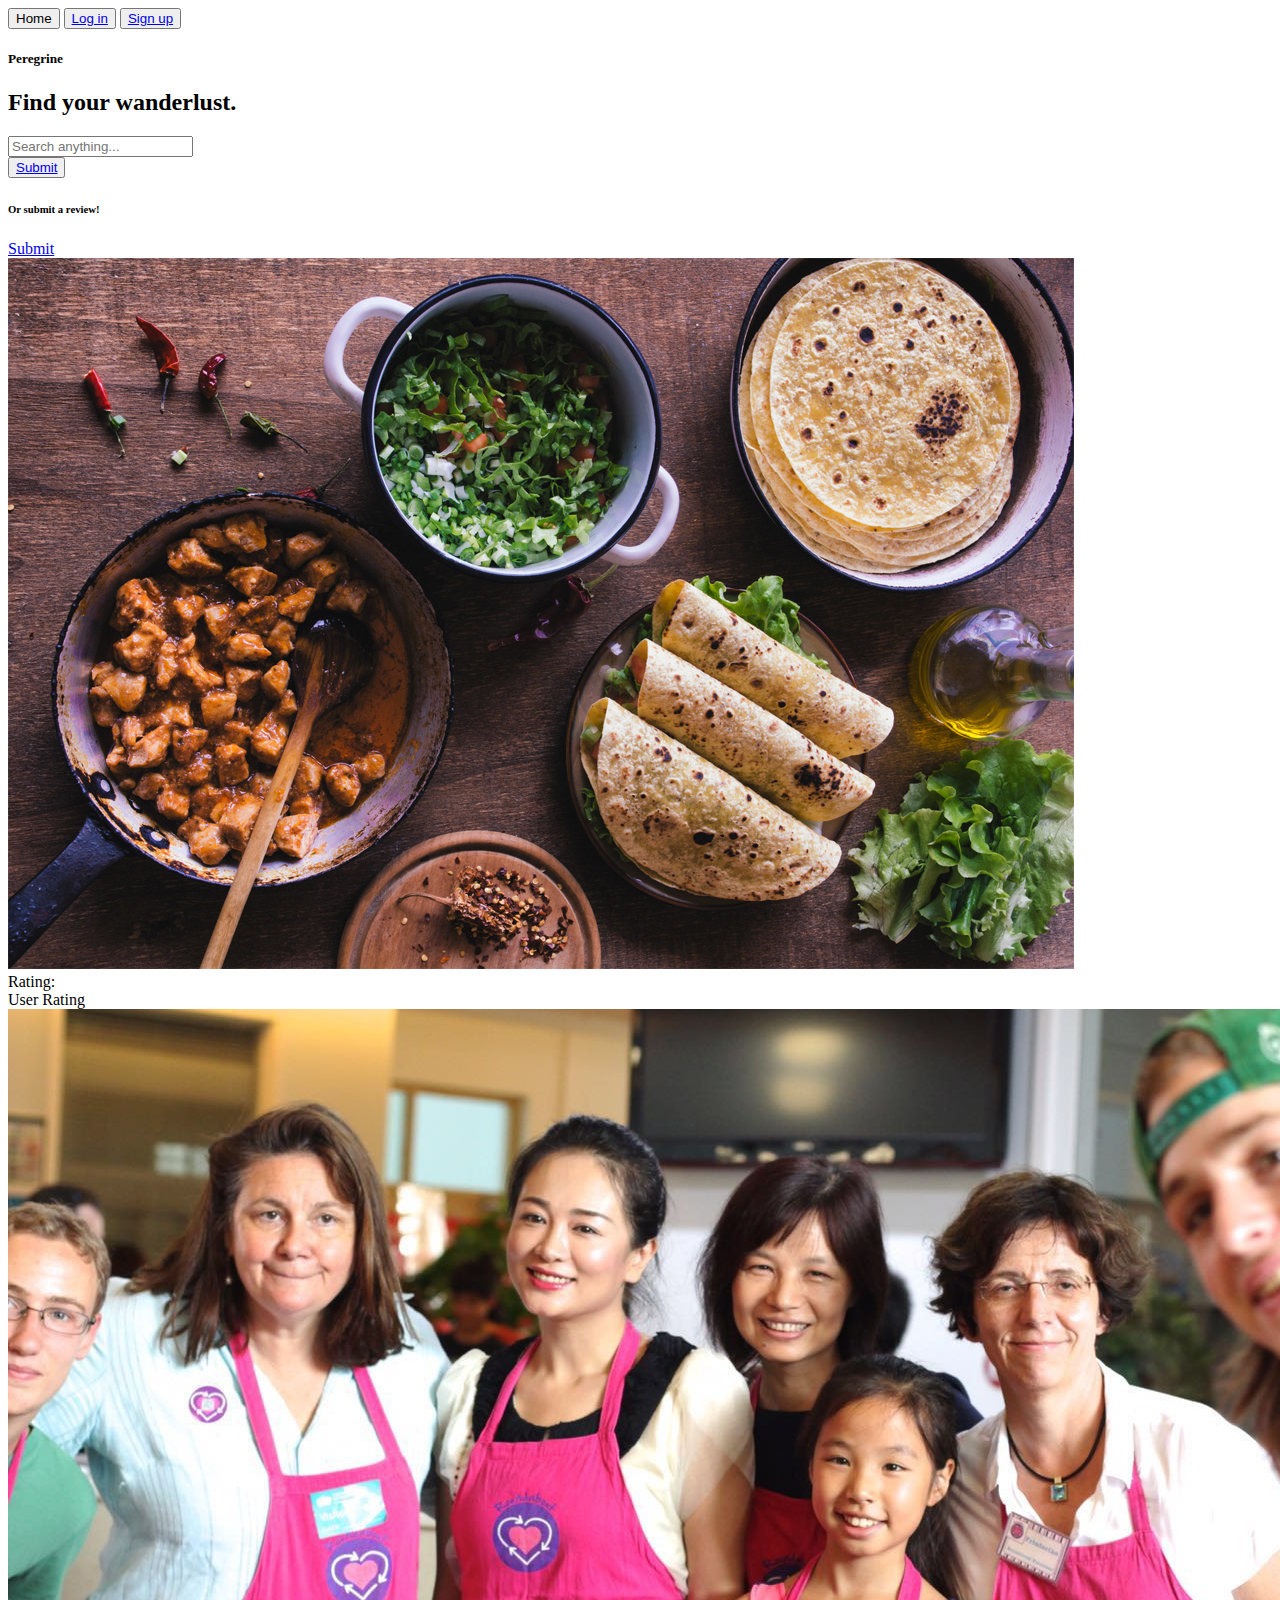
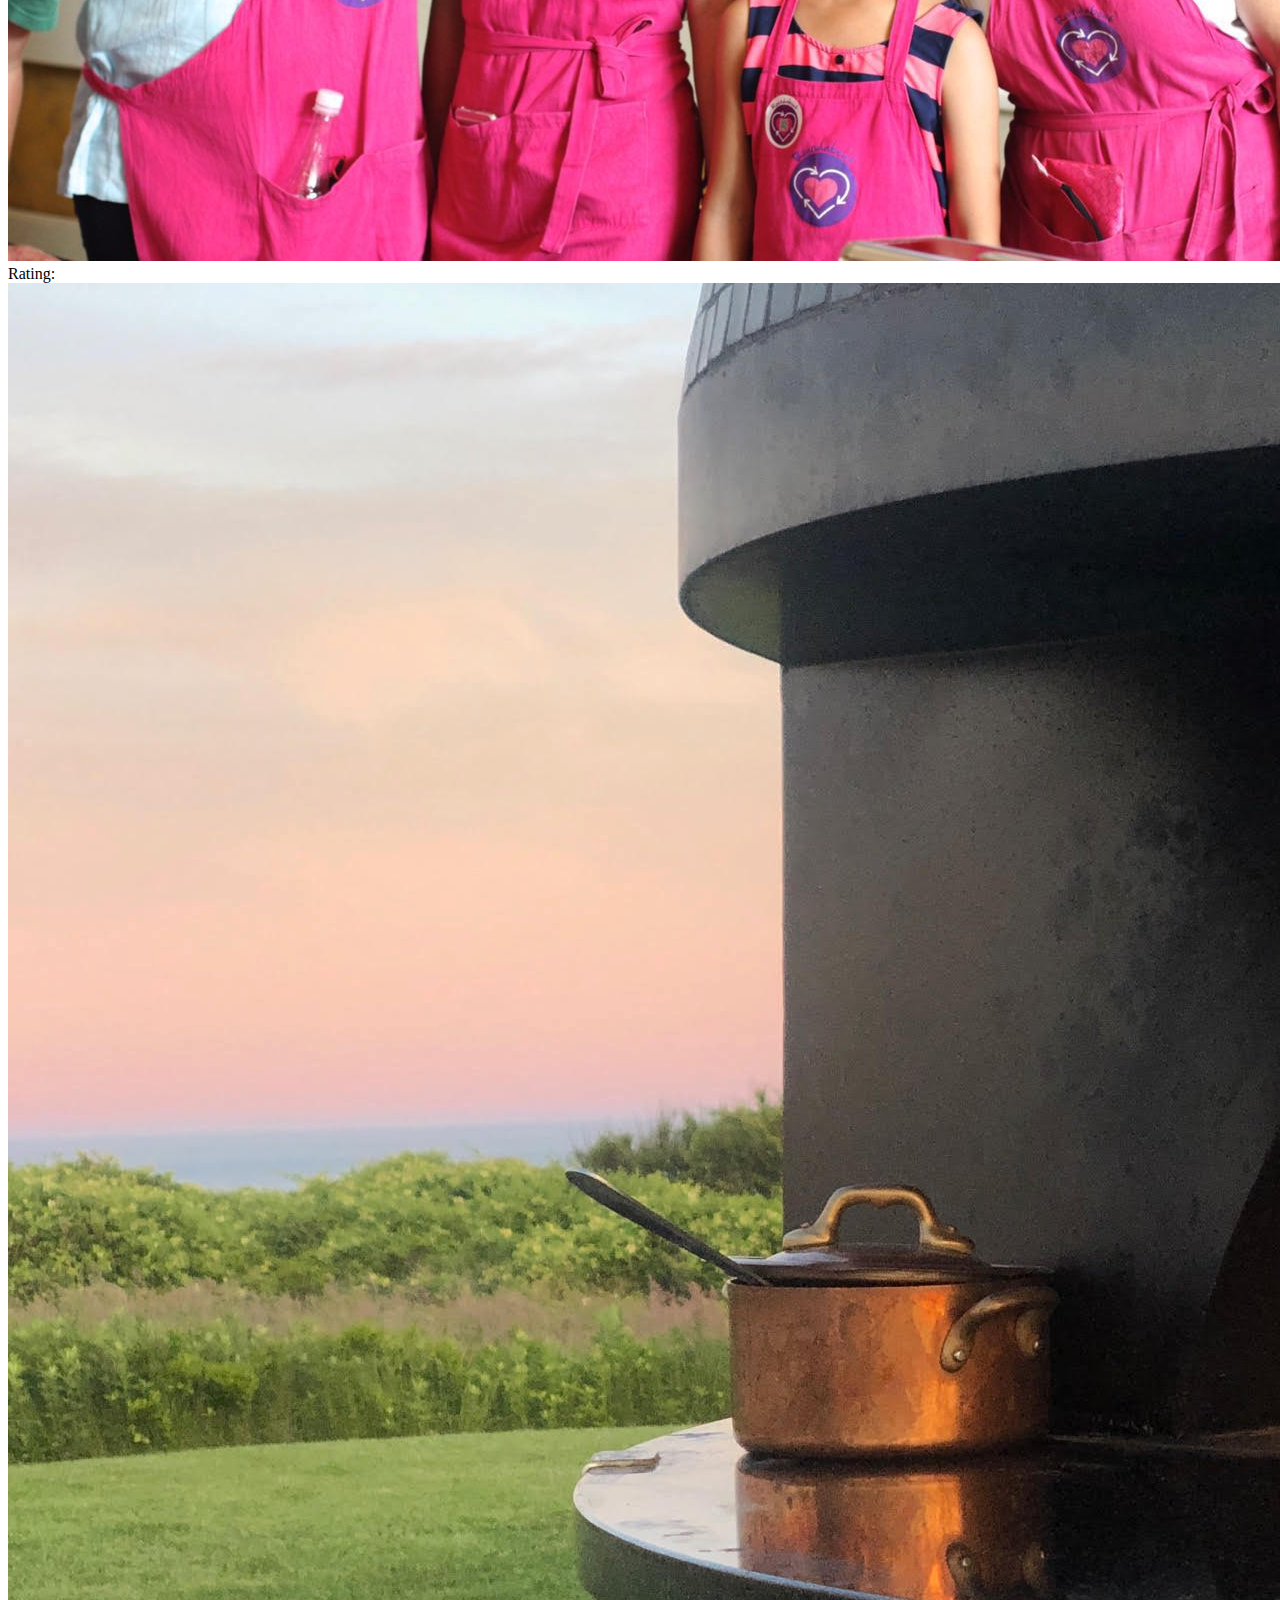
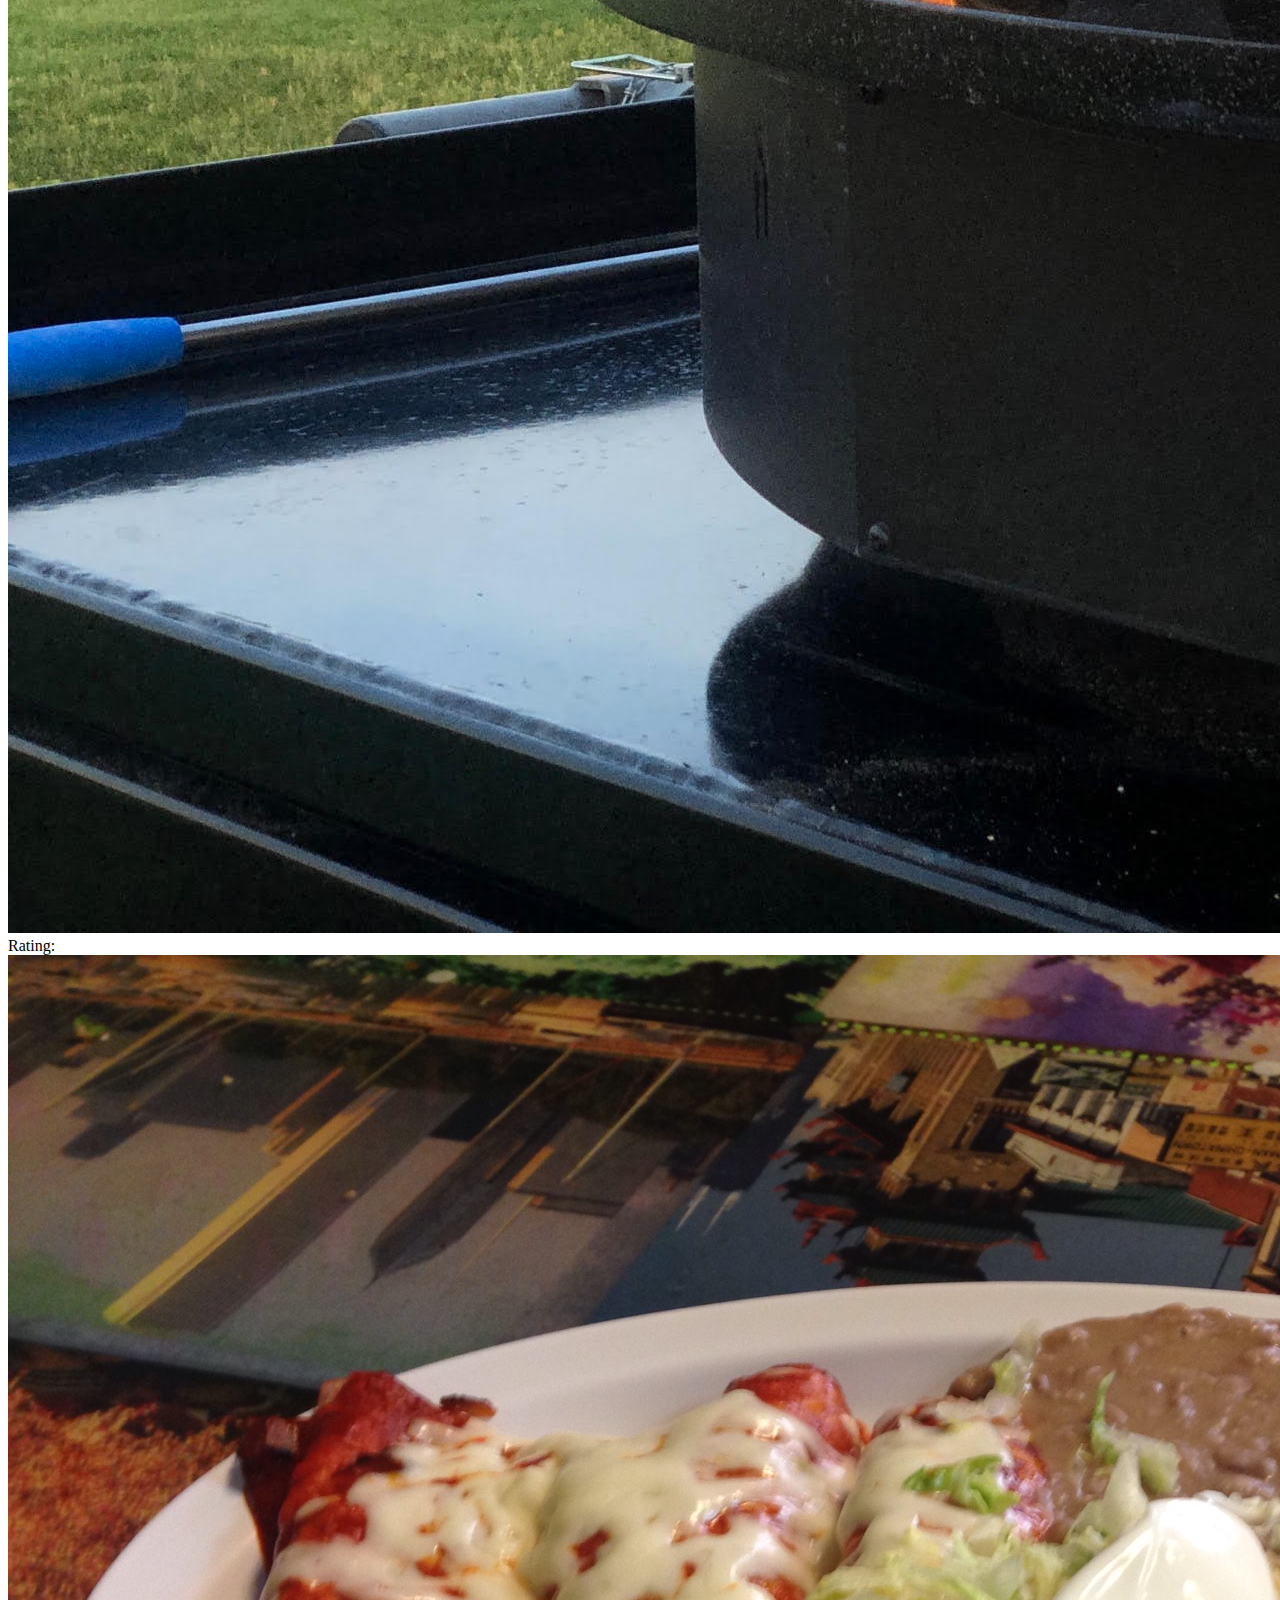
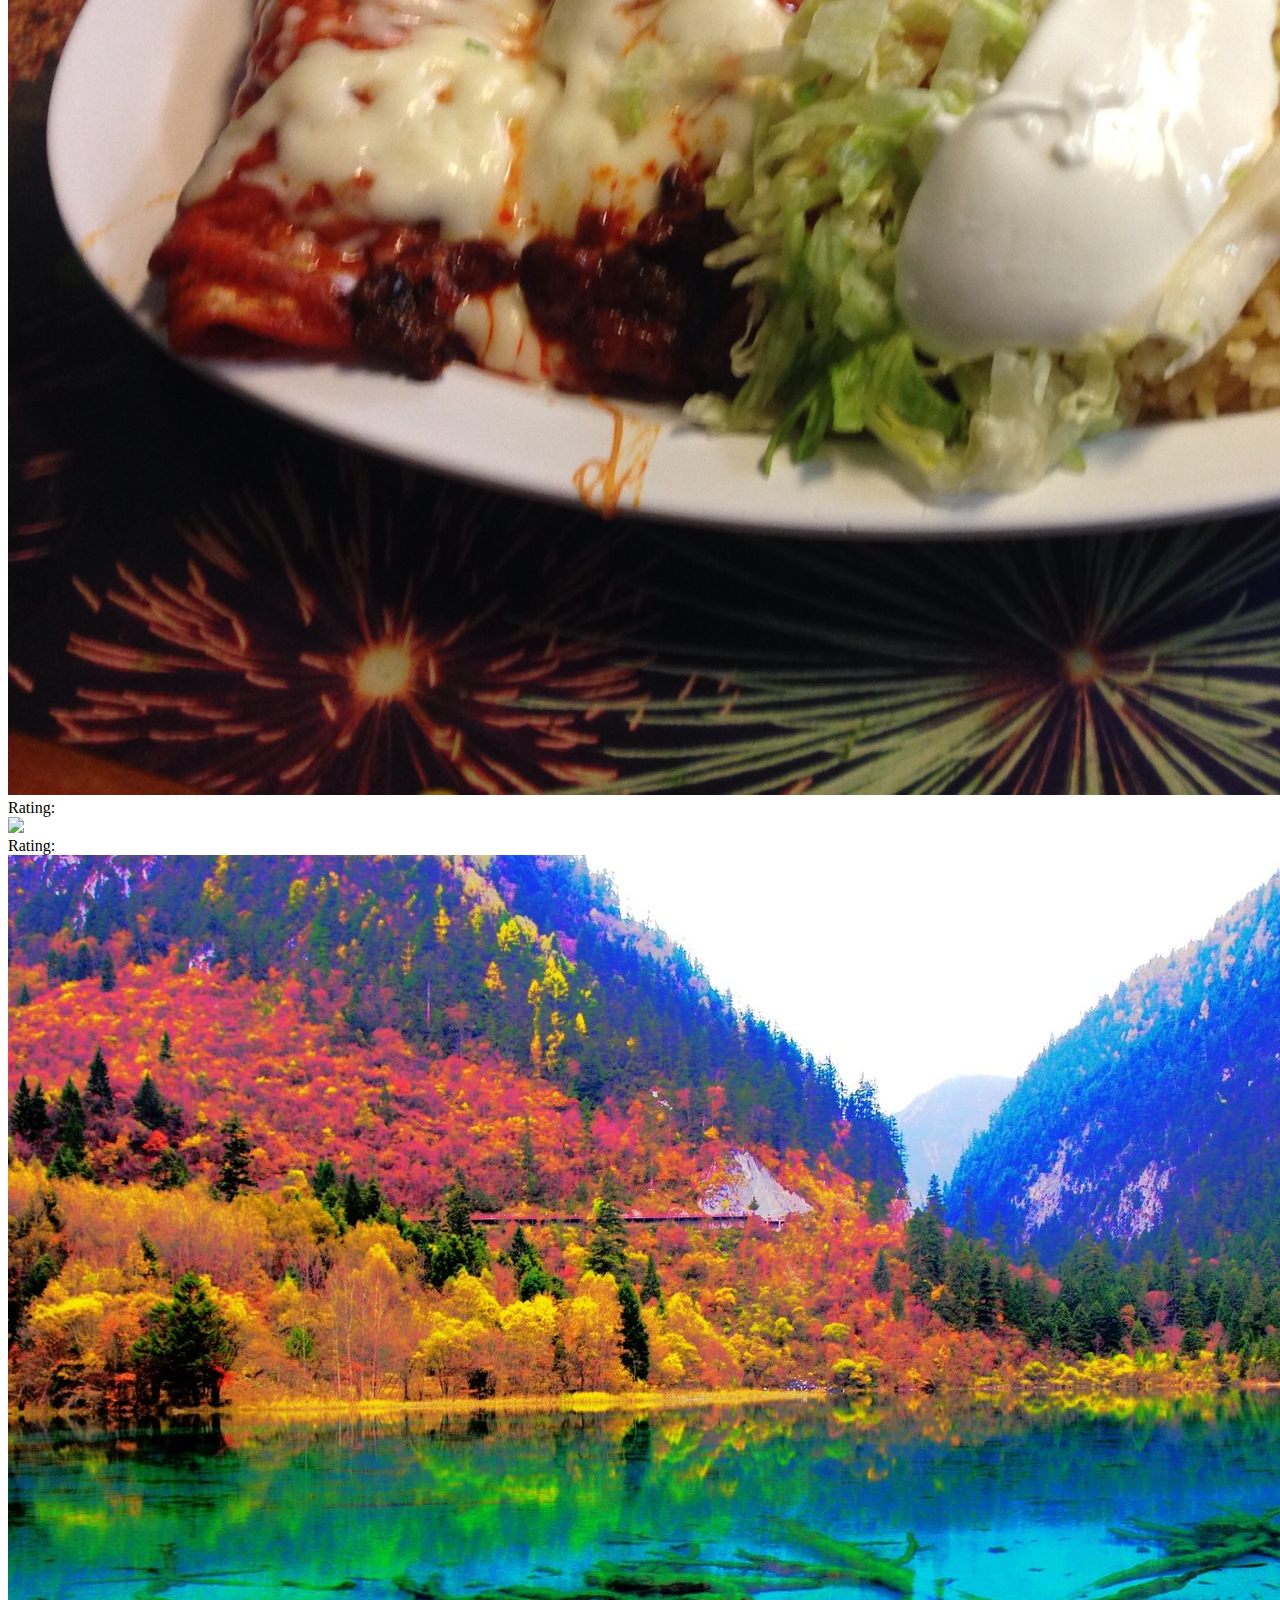
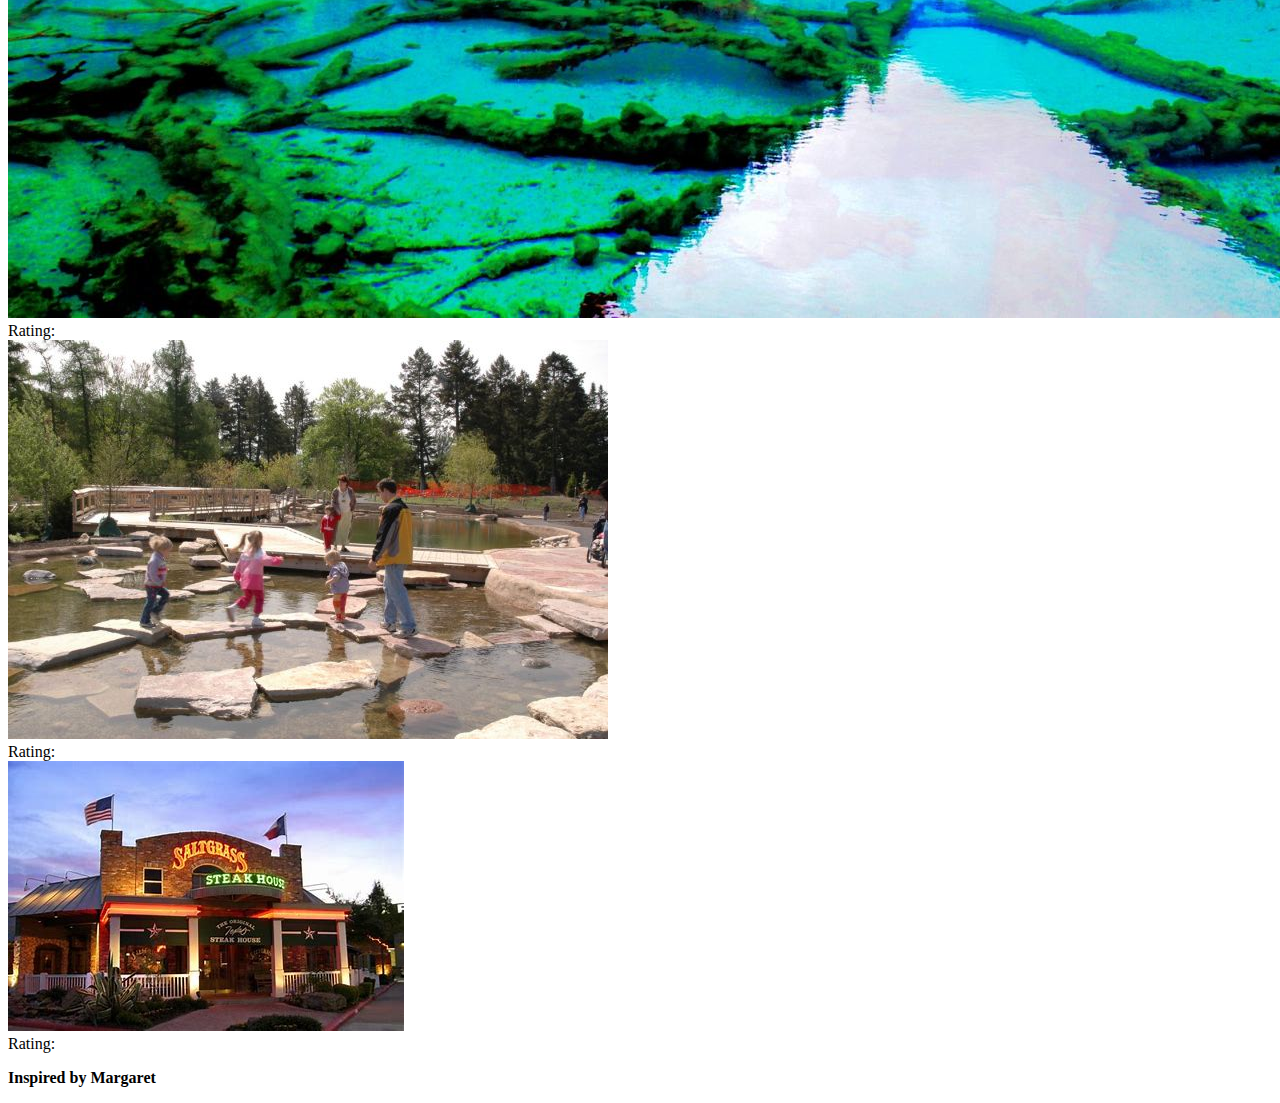
==== public/index.html @ 978367b7 "Merge branch 'master' of https://github.com/jamescook98/peregrine into Conner" ====
<!DOCTYPE html>
<html lang="en">
<head>
    <meta charset="UTF-8">
    <meta name="viewport" content="width=device-width, initial-scale=1.0">
    <!-- Semantic -->
    <link rel="stylesheet" href="https://cdn.jsdelivr.net/npm/semantic-ui@2.4.2/dist/semantic.min.css">
    <!-- Bulma -->
    <link rel="stylesheet" href="https://cdn.jsdelivr.net/npm/bulma@0.9.0/css/bulma.min.css">
    
    <!-- Stylesheet -->
    <link rel="stylesheet" href="public/stylesheets/style.css">
    <!-- Google Fonts -->
    <link href="https://fonts.googleapis.com/css2?family=Montserrat&family=Raleway&display=swap" rel="stylesheet">
    <script src="https://ajax.googleapis.com/ajax/libs/jquery/3.5.1/jquery.min.js"></script>
    <script src="https://cdnjs.cloudflare.com/ajax/libs/semantic-ui/2.4.1/semantic.min.js"></script>

    <title>Peregrine</title>
</head>
<body class="indexBod"> 

    <div class="ui container">
      <button class="ui left floated inverted button">
        <a class="active item">Home</a>
      </button>
      <button class="ui right floated inverted button">
        <a class="item" href="./public/login.html">Log in</a>
      </button>
      <button class="ui right floated inverted button">
        <a class="item" href="./public/signup.html">Sign up</a>
      </button>

    </div>
      
    <div id="main">
      <h5>Peregrine</h5>
      <h2>Find your wanderlust.</h2>
      <div class="ui search">
        <input class="prompt" type="text" placeholder="Search anything...">
        <div class="results"></div>
        <button class="ui button">
          <a class="item" href="reviews.html">Submit</a>
        </button>
      </div>
      <h6>Or submit a review!</h6>
      <div class="ui large inverted button" id="submit"><a class="item" href="./public/post.html">Submit</a> <i class="right arrow icon"></i></div>
    </div>

    <div class="ui four cards">
      <div class="card">
        <div class="image">
          <img src ="./images/2LABurrito.jpg">
        </div>
        <div class="extra">
          Rating:
          <div class="ui star rating" data-rating="4"></div>
        </div>
        <div class="ui popup">
          <div class="header">User Rating</div>
          <div class="ui star rating" data-rating="3"></div>
        </div>
      </div>
      <div class="card">
        <div class="image">
          <img src ="./images/16roundabout.jpg">
        </div>
        <div class="extra">
          Rating:
          <div class="ui star rating" data-rating="2"></div>
        </div>
      </div>
      <div class="card">
        <div class="image">
          <img src = "./images/18HighwayRestaurant.jpg">
        </div>
        <div class="extra">
          Rating:
          <div class="ui star rating" data-rating="3"></div>
        </div>
      </div>
      <div class="card">
        <div class="image">
          <img src ="./images/1TacoBurritoExpress.jpg">
        </div>
        <div class="extra">
          Rating:
          <div class="ui star rating" data-rating="4"></div>
        </div>
      </div>
      <div class="card">
        <div class="image">
          <img src = "./images/8StoneForest.jpg">
        </div>
        <div class="extra">
          Rating:
          <div class="ui star rating" data-rating="3"></div>
        </div>
      </div>
      <div class="card">
        <div class="image">
          <img src = "./images/7Jiuzhaigou.jpg">
        </div>
        <div class="extra">
          Rating:
          <div class="ui star rating" data-rating="3"></div>
        </div>
      </div>
      <div class="card">
        <div class="image">
          <img src = "./images/9MortonArboretum.jpg">
        </div>
        <div class="extra">
          Rating:
          <div class="ui star rating" data-rating="4"></div>
        </div>
      </div>
      <div class="card">
        <div class="image">
          <img src = "./images/4Saltgrass.jpg">
        </div>
        <div class="extra">
          Rating:
          <div class="ui star rating" data-rating="4"></div>
        </div>
      </div>
    </div>

    

    
  </div>
  <footer class="footer">
    <div class="content has-text-centered">
      <p>
        <strong>Inspired by Margaret</strong> 
      </p>
    </div>
  </footer>  
   
</div>

</body>
<script type="text/javascript">
  $(document).ready(function(){$(".rating").rating();});
  $('.ui.modal')
  .modal('show');
  $('.boundary.example .button')
  $('.activating.element')
  .popup();
</script>
  
</html>
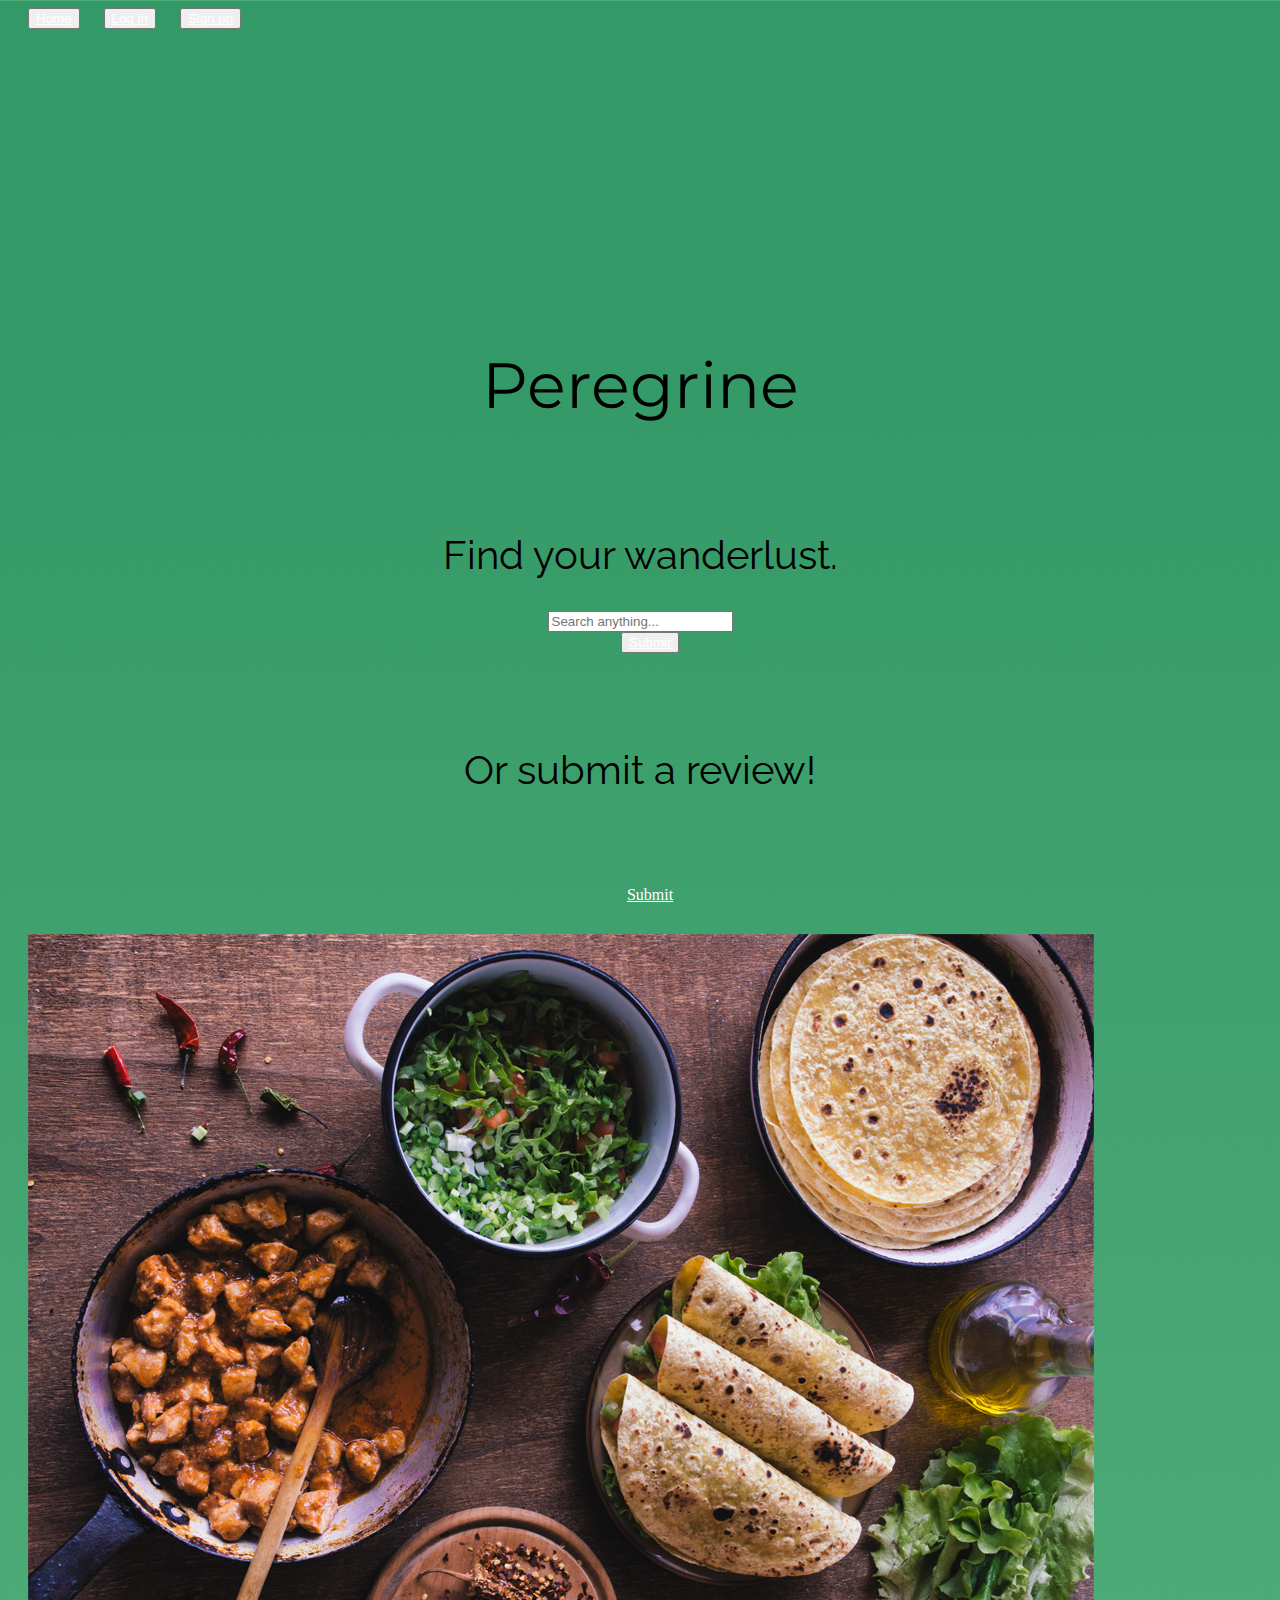
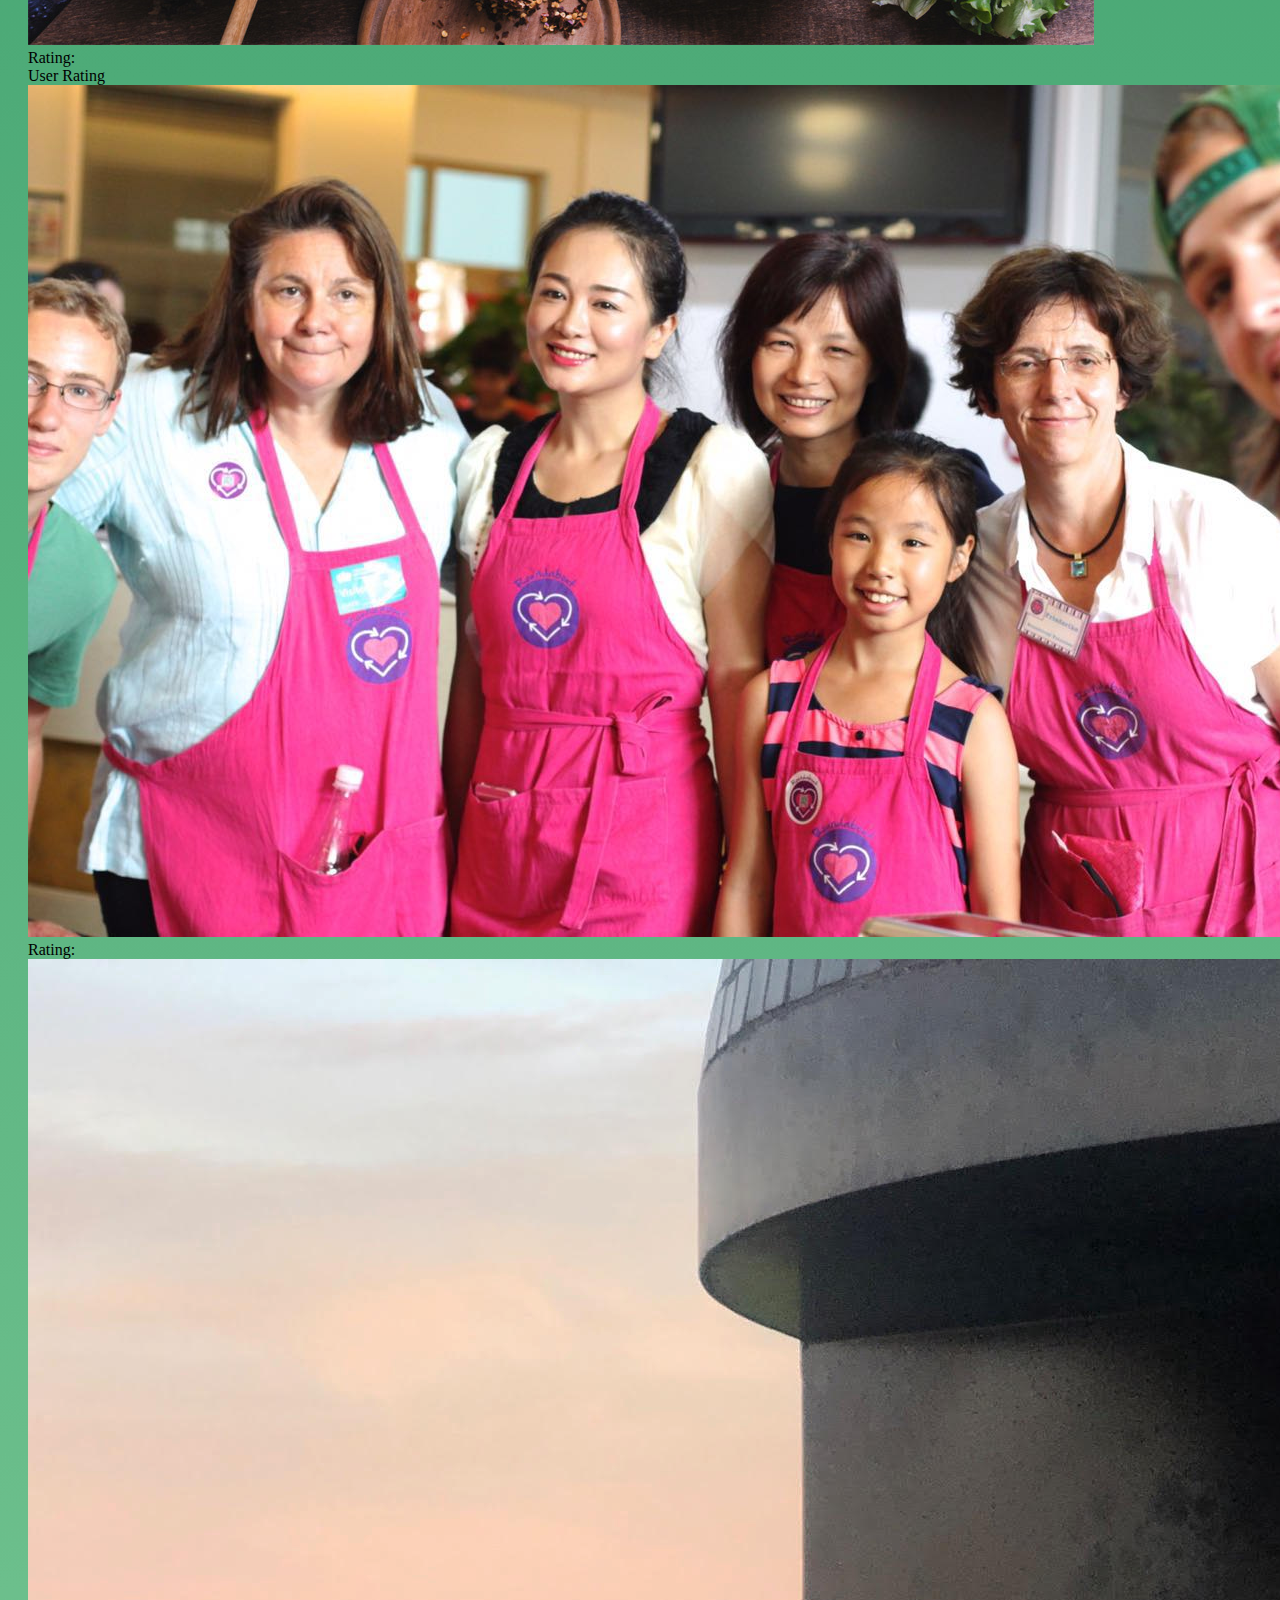
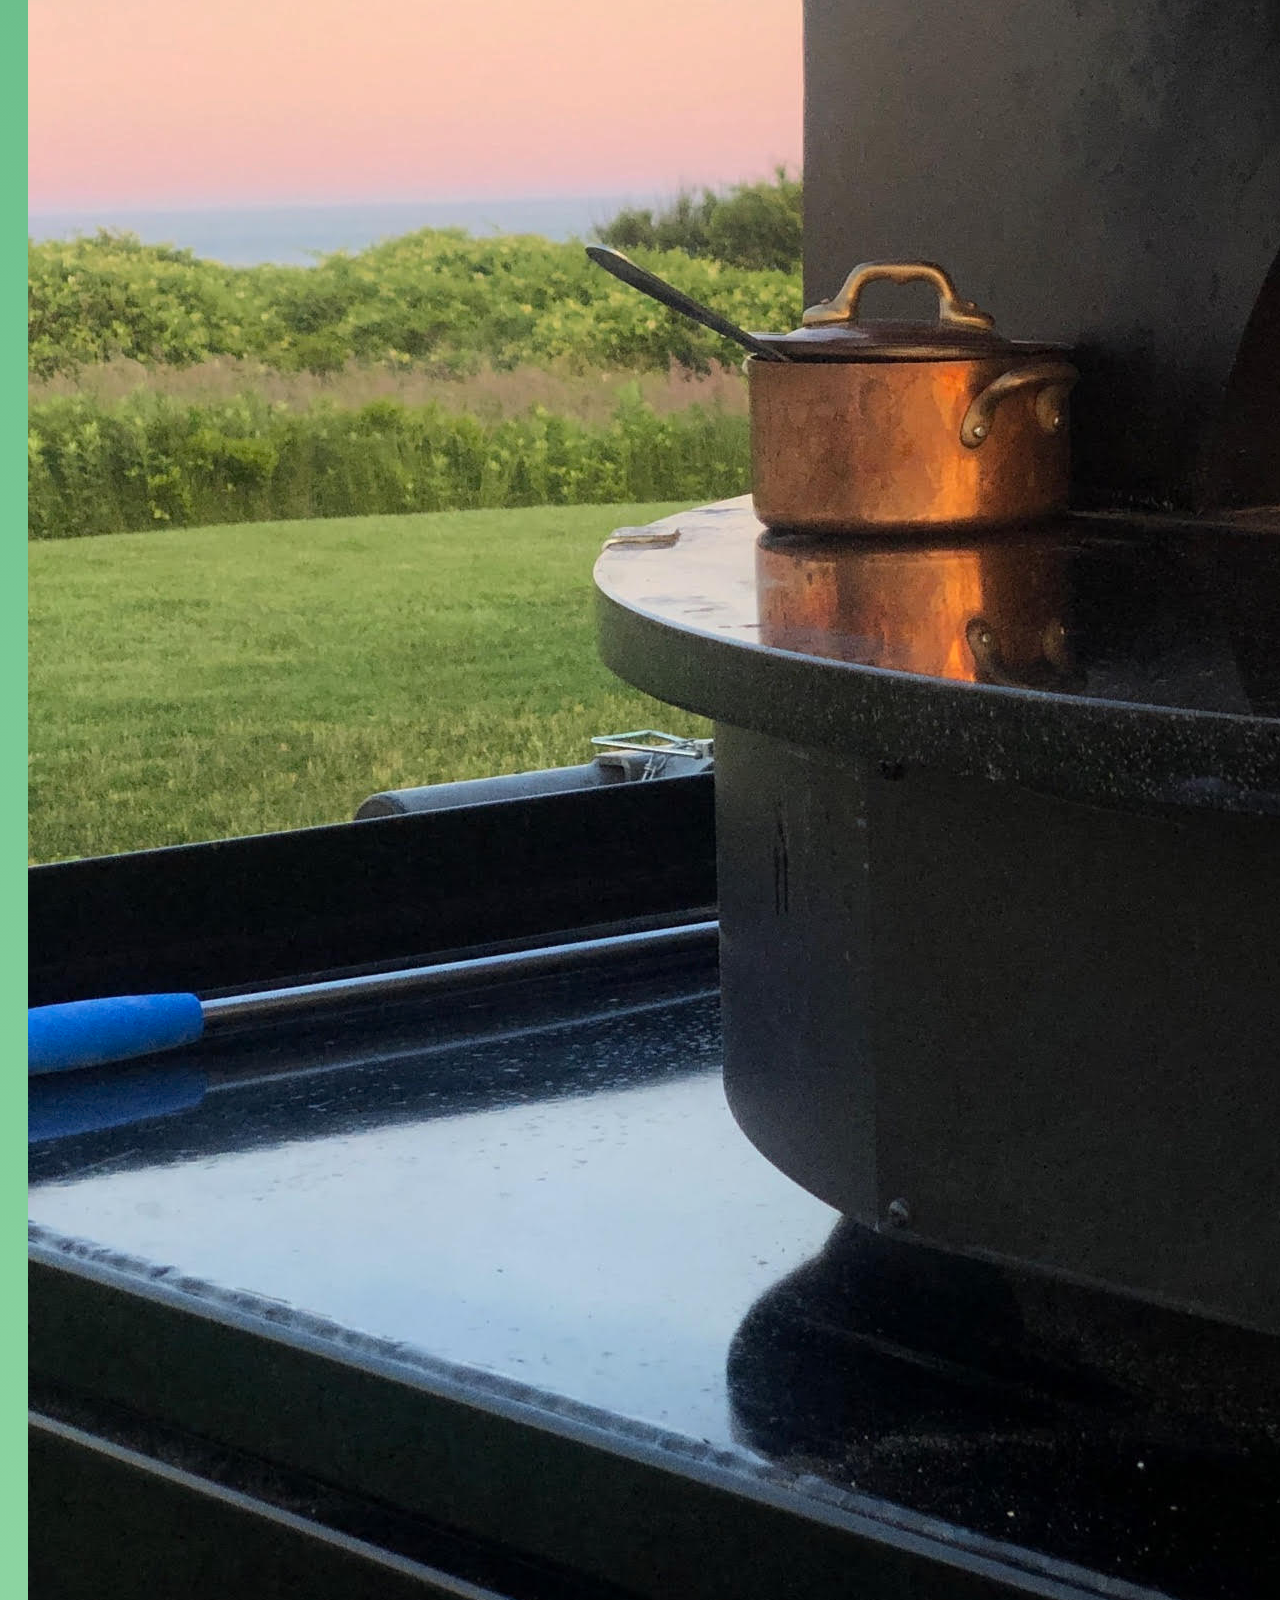
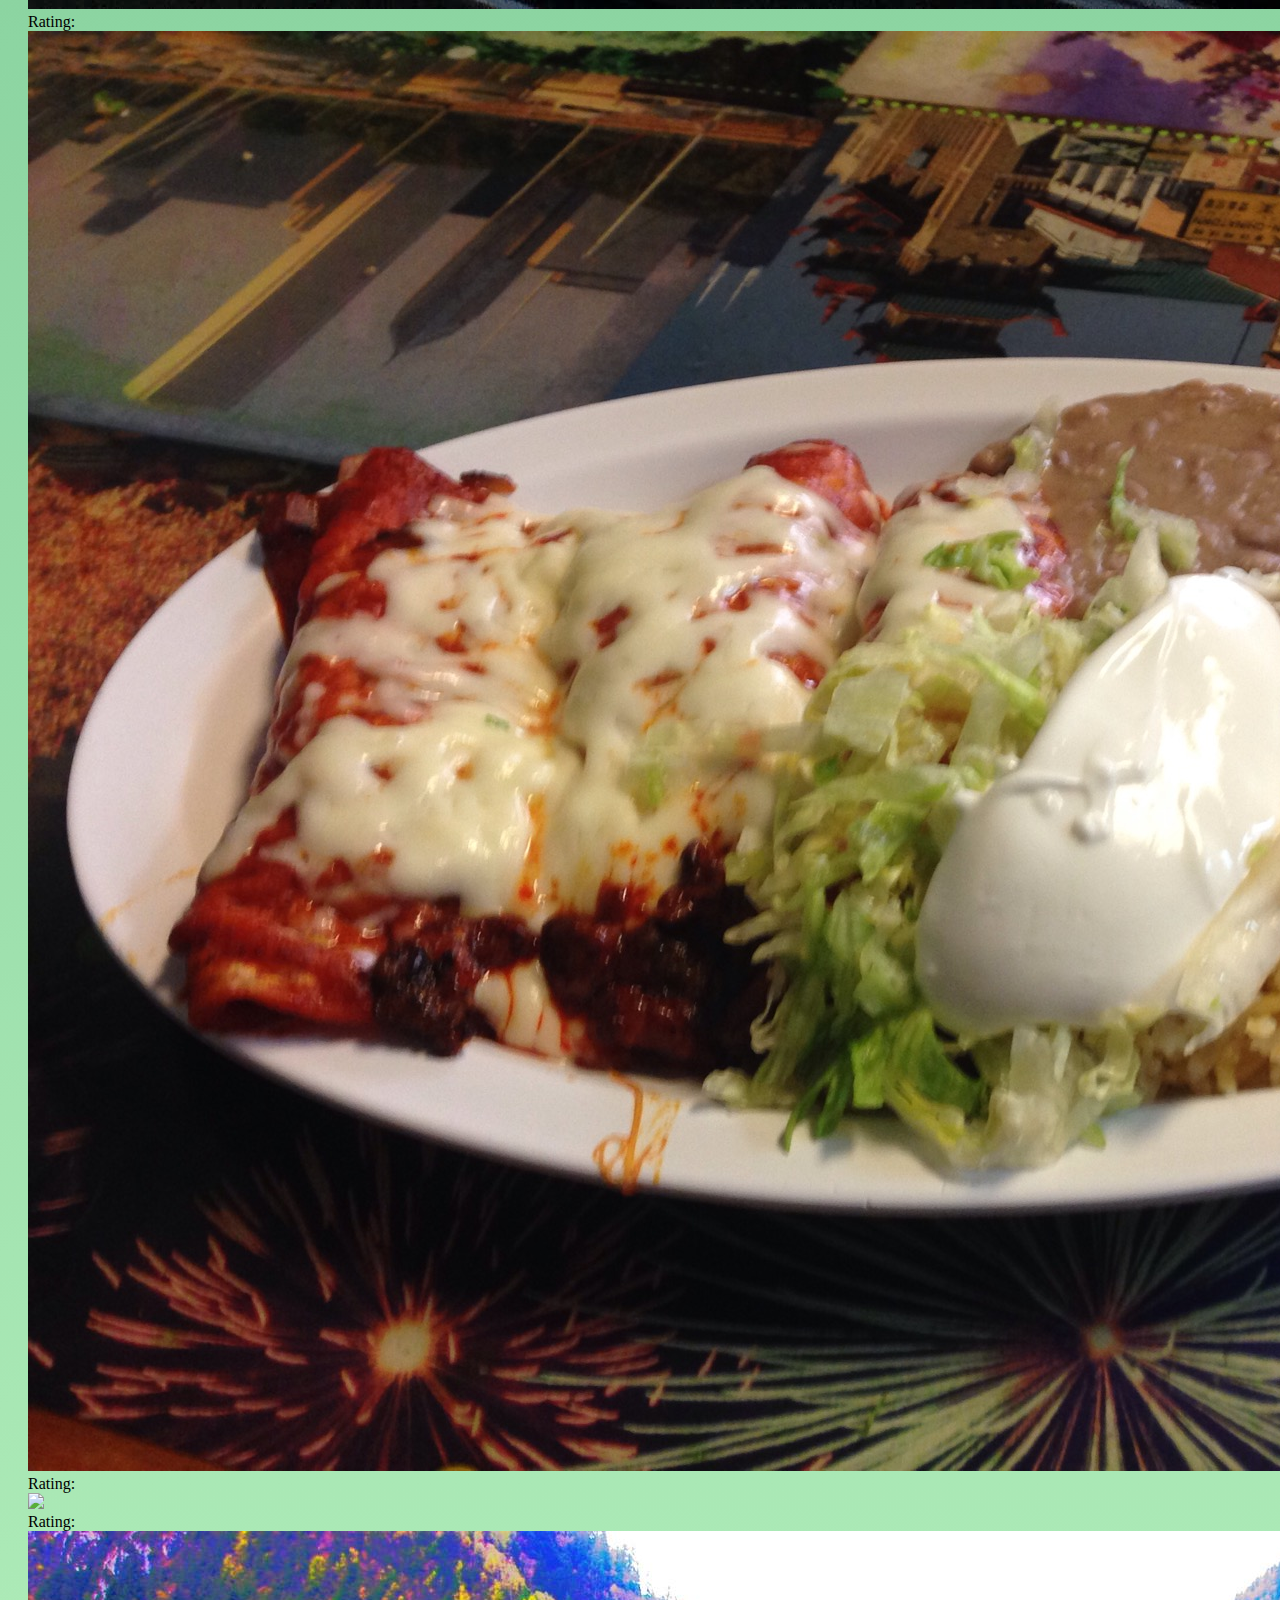
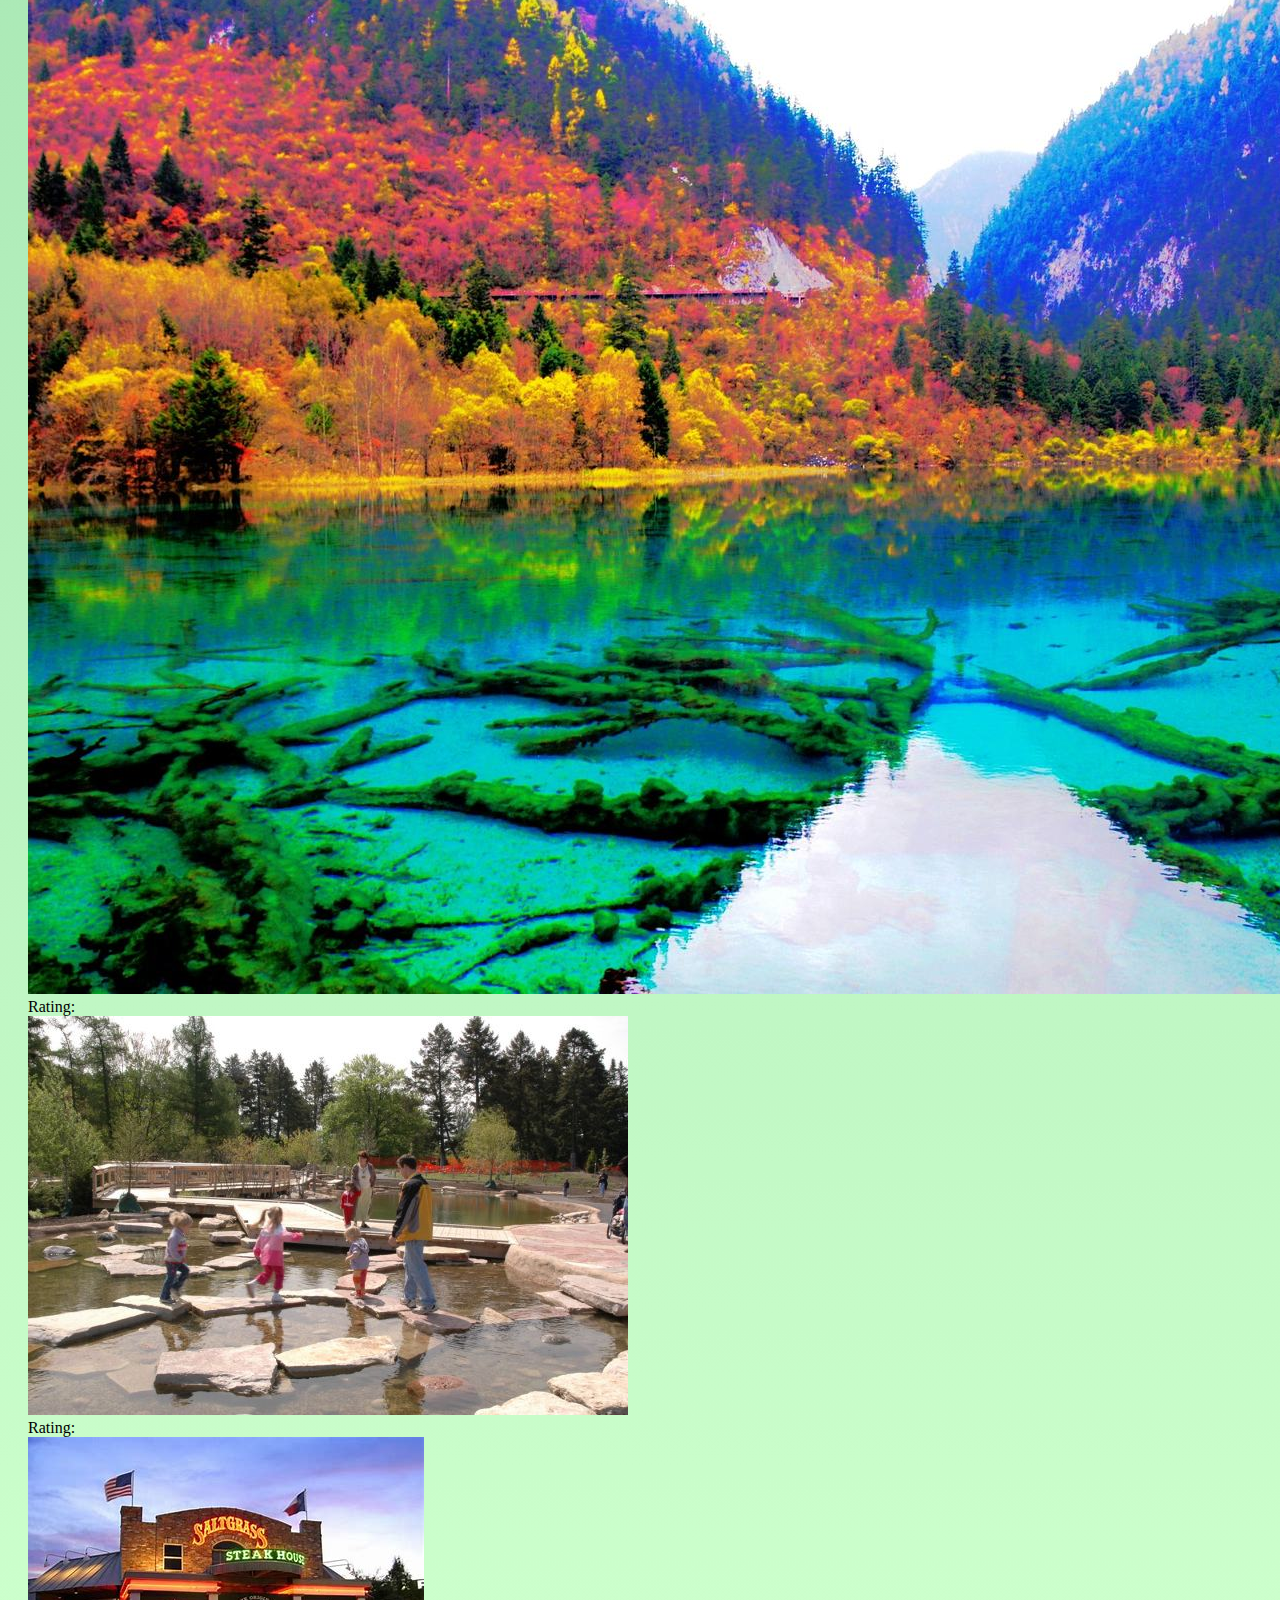
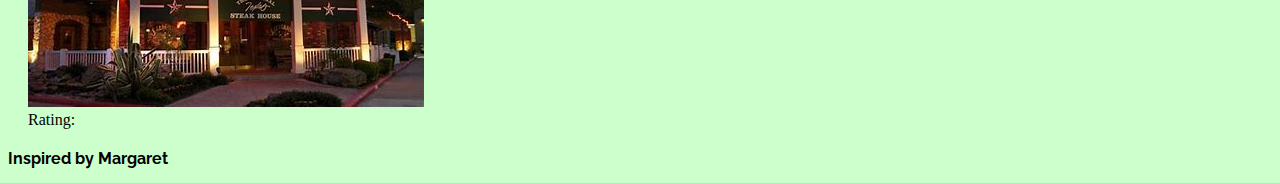
==== commit 2be8f818: "Merge pull request #40 from jamescook98/CJ" ====
--- a/public/index.html
+++ b/public/index.html
@@ -9,7 +9,7 @@
     <link rel="stylesheet" href="https://cdn.jsdelivr.net/npm/bulma@0.9.0/css/bulma.min.css">
     
     <!-- Stylesheet -->
-    <link rel="stylesheet" href="public/stylesheets/style.css">
+    <link rel="stylesheet" href="./stylesheets/style.css">
     <!-- Google Fonts -->
     <link href="https://fonts.googleapis.com/css2?family=Montserrat&family=Raleway&display=swap" rel="stylesheet">
     <script src="https://ajax.googleapis.com/ajax/libs/jquery/3.5.1/jquery.min.js"></script>
@@ -21,13 +21,13 @@
 
     <div class="ui container">
       <button class="ui left floated inverted button">
-        <a class="active item">Home</a>
+        <a class="item" href="./index.html">Home</a>
       </button>
       <button class="ui right floated inverted button">
-        <a class="item" href="./public/login.html">Log in</a>
+        <a class="item" href="./login.html">Log in</a>
       </button>
       <button class="ui right floated inverted button">
-        <a class="item" href="./public/signup.html">Sign up</a>
+        <a class="item" href="./signup.html">Sign up</a>
       </button>
 
     </div>
@@ -43,7 +43,7 @@
         </button>
       </div>
       <h6>Or submit a review!</h6>
-      <div class="ui large inverted button" id="submit"><a class="item" href="./public/post.html">Submit</a> <i class="right arrow icon"></i></div>
+      <div class="ui large inverted button" id="submit"><a class="item" href="post.html">Submit</a> <i class="right arrow icon"></i></div>
     </div>
 
     <div class="ui four cards">
--- a/public/stylesheets/style.css
+++ b/public/stylesheets/style.css
@@ -0,0 +1,83 @@
+form.signup,
+form.login {
+  margin-top: 50px;
+}
+.indexBod{
+  background: linear-gradient(to bottom, #339966 4%, #ccffcc 98%);
+}
+.ui.container{
+  margin-top:5px;
+}
+#main{
+  margin: 200px auto auto auto;
+  width: 50%;
+  padding: 10px;
+  text-align: center;
+}
+h5{
+  font-family: 'Montserrat', sans-serif;
+  font-weight: 400;
+  font-size: 4rem;
+}
+h2{
+  font-family: 'Raleway', sans-serif;
+  font-weight: 400;
+  font-size: 2.5rem;
+}h6{
+  font-family: 'Raleway', sans-serif;
+  font-weight: 400;
+  font-size: 2.5rem;
+}
+a{
+  color:white;
+}
+#explore{
+  margin-top:30px;
+  margin-bottom: 200px;
+}
+p{
+  font-family: 'Raleway', sans-serif;
+  font-weight: 400;
+}
+
+.ui.medium.images {
+  float: center;
+  margin-left: 20px;
+}
+
+.ui.search {
+  margin-top: 30px;
+  margin-bottom: 25px;
+}
+.ui.button {
+  margin-left: 20px;
+}
+
+ui.large.grey.basic.button {
+  margin-bottom: 150px;
+}
+
+.ui.four.cards {
+  margin: 20px;
+}
+
+.footer {
+  margin-top: 10px;
+}
+/* font-family: 'Montserrat', sans-serif;
+font-family: 'Raleway', sans-serif; */
+
+
+#yelp img, #yelp img{
+  width:100%;
+}
+
+@media(min-width:960px){
+  #yelp .col-md-3 .well{
+    height: 390px;
+  }
+
+  #yelp .col-md-3 img{
+    height:240px;
+  }
+}
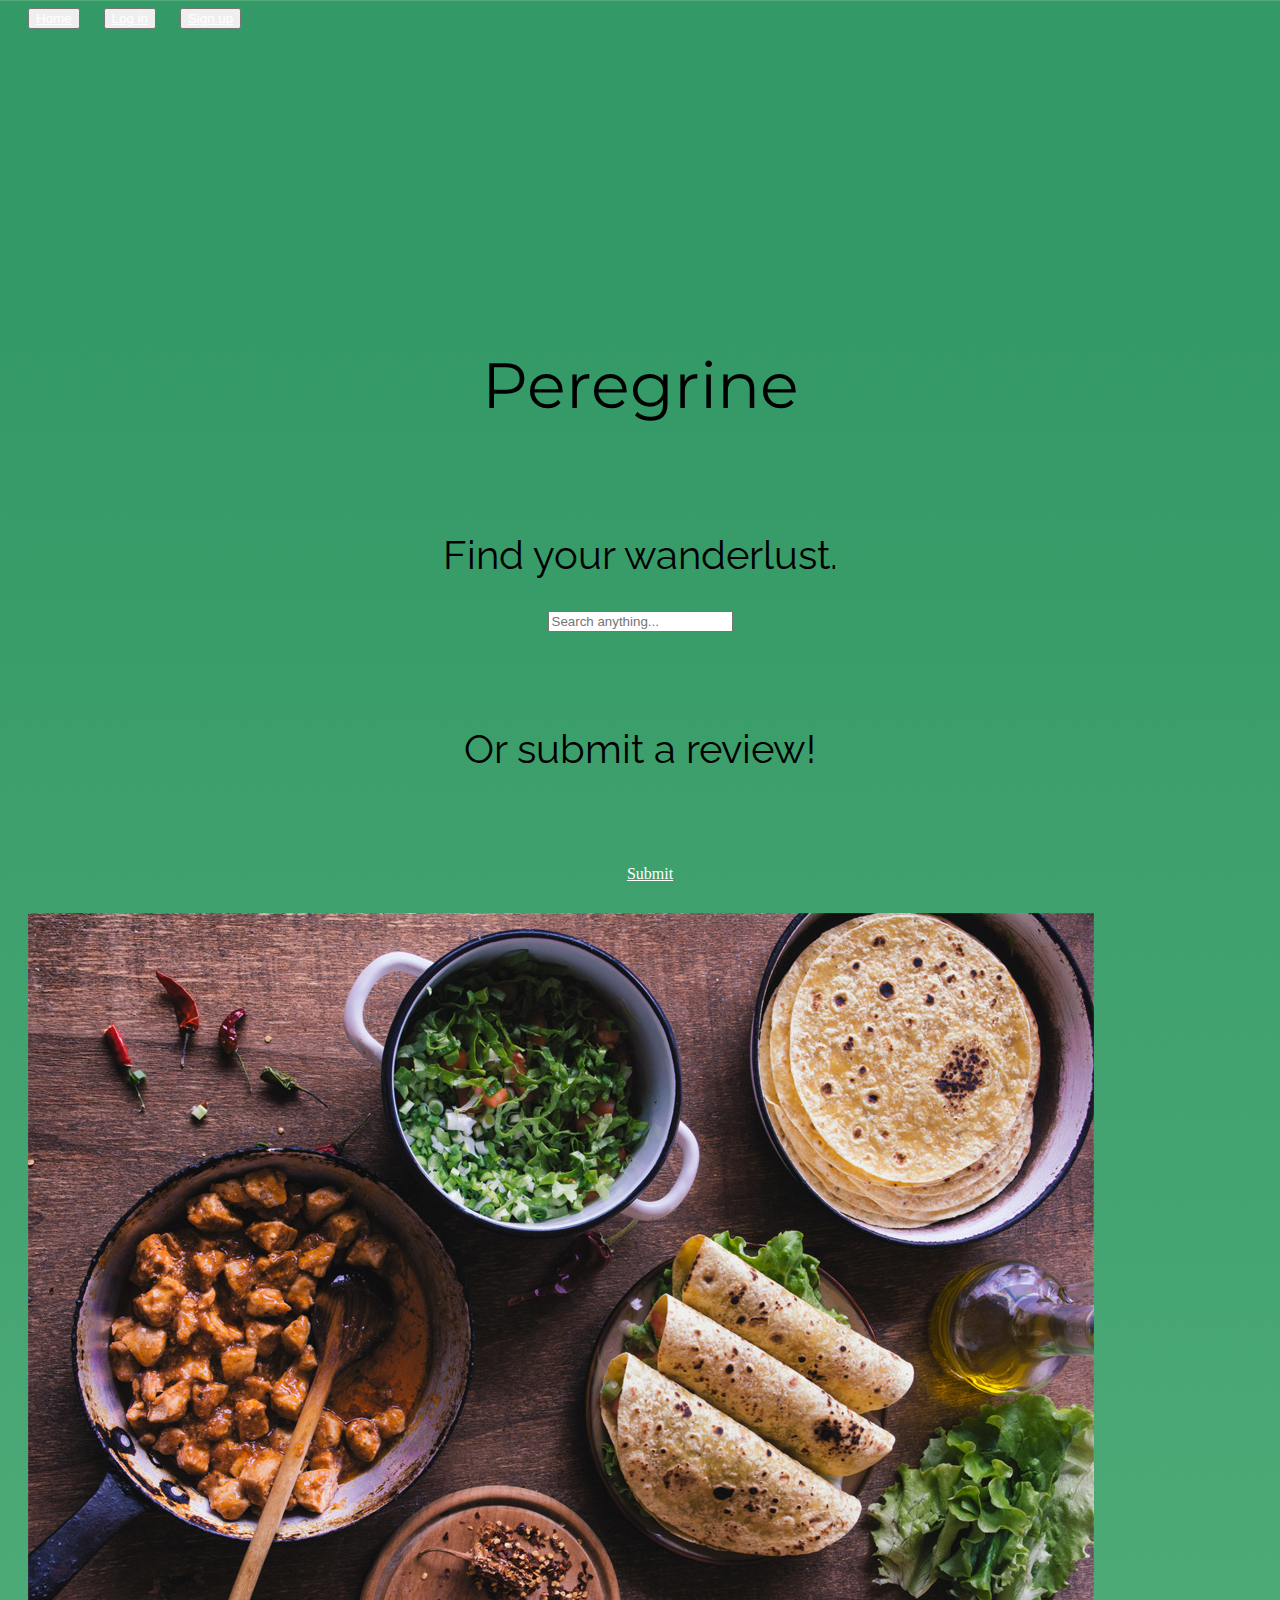
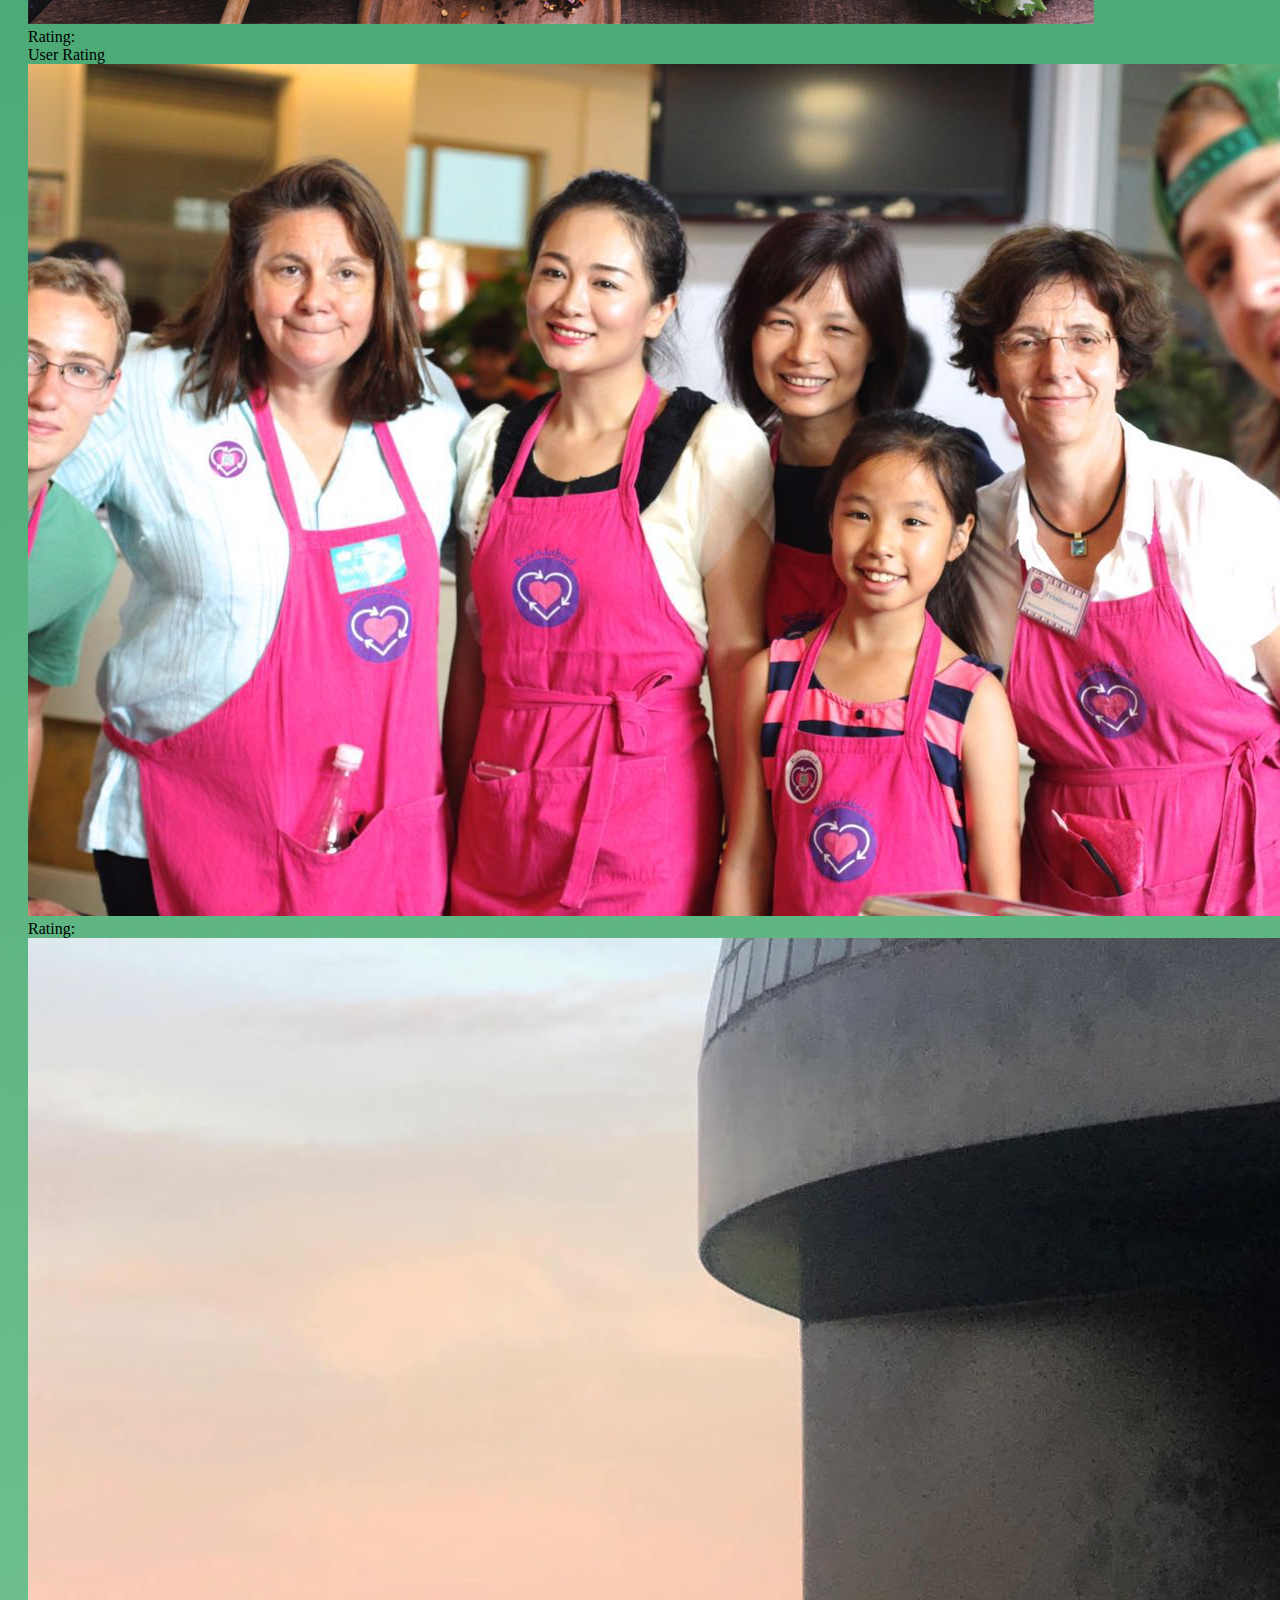
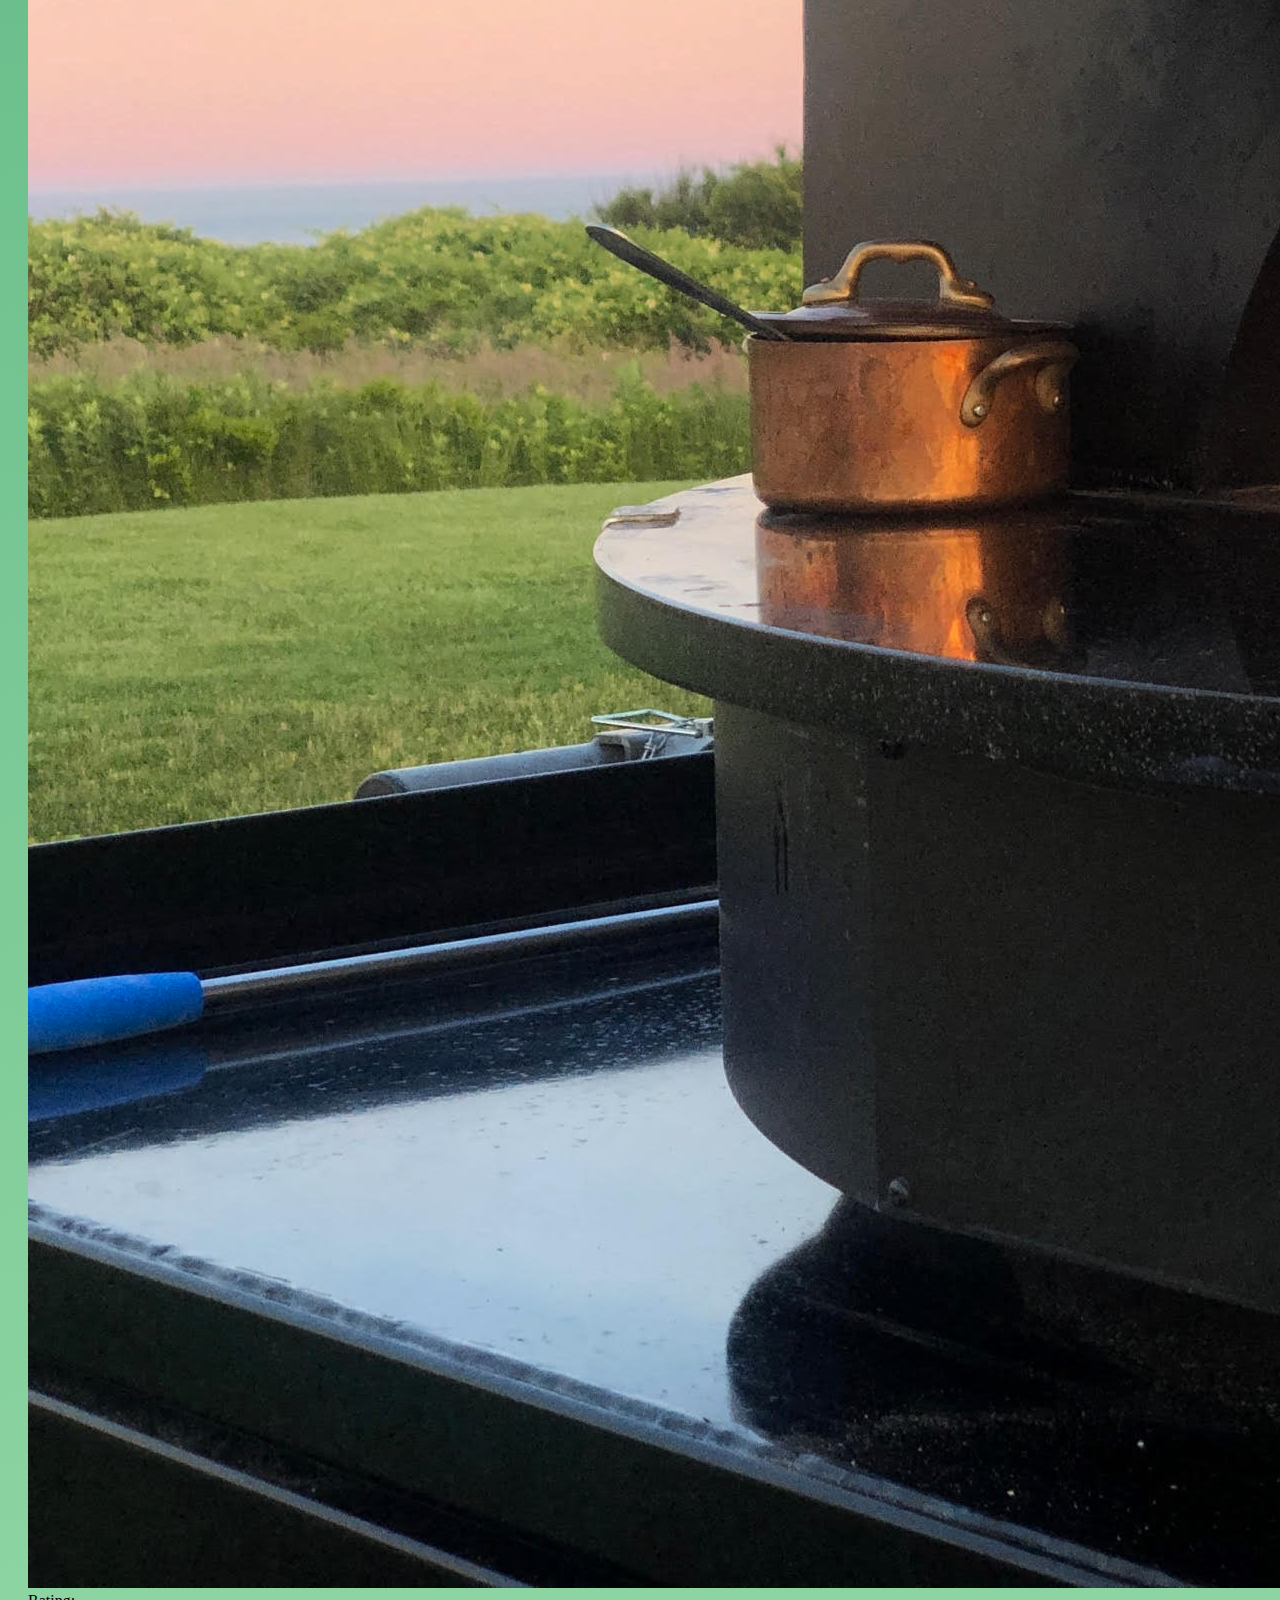
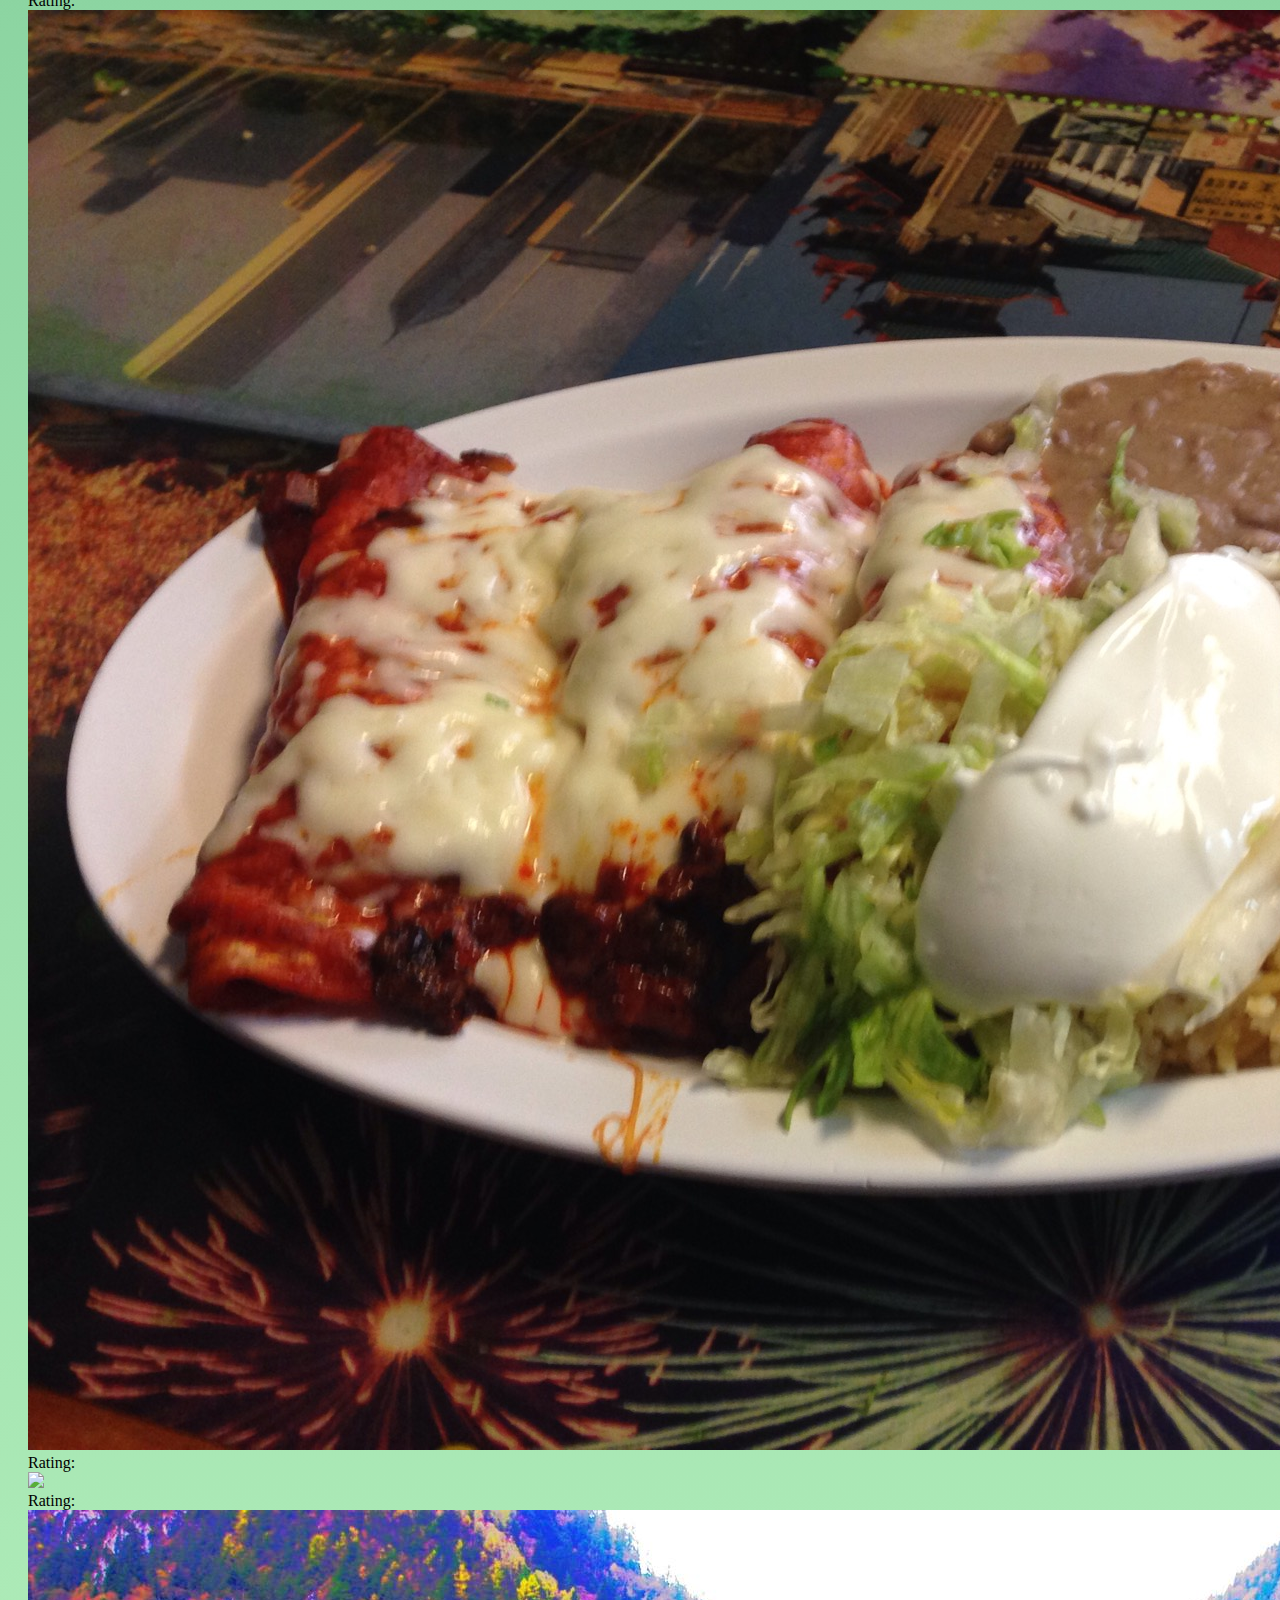
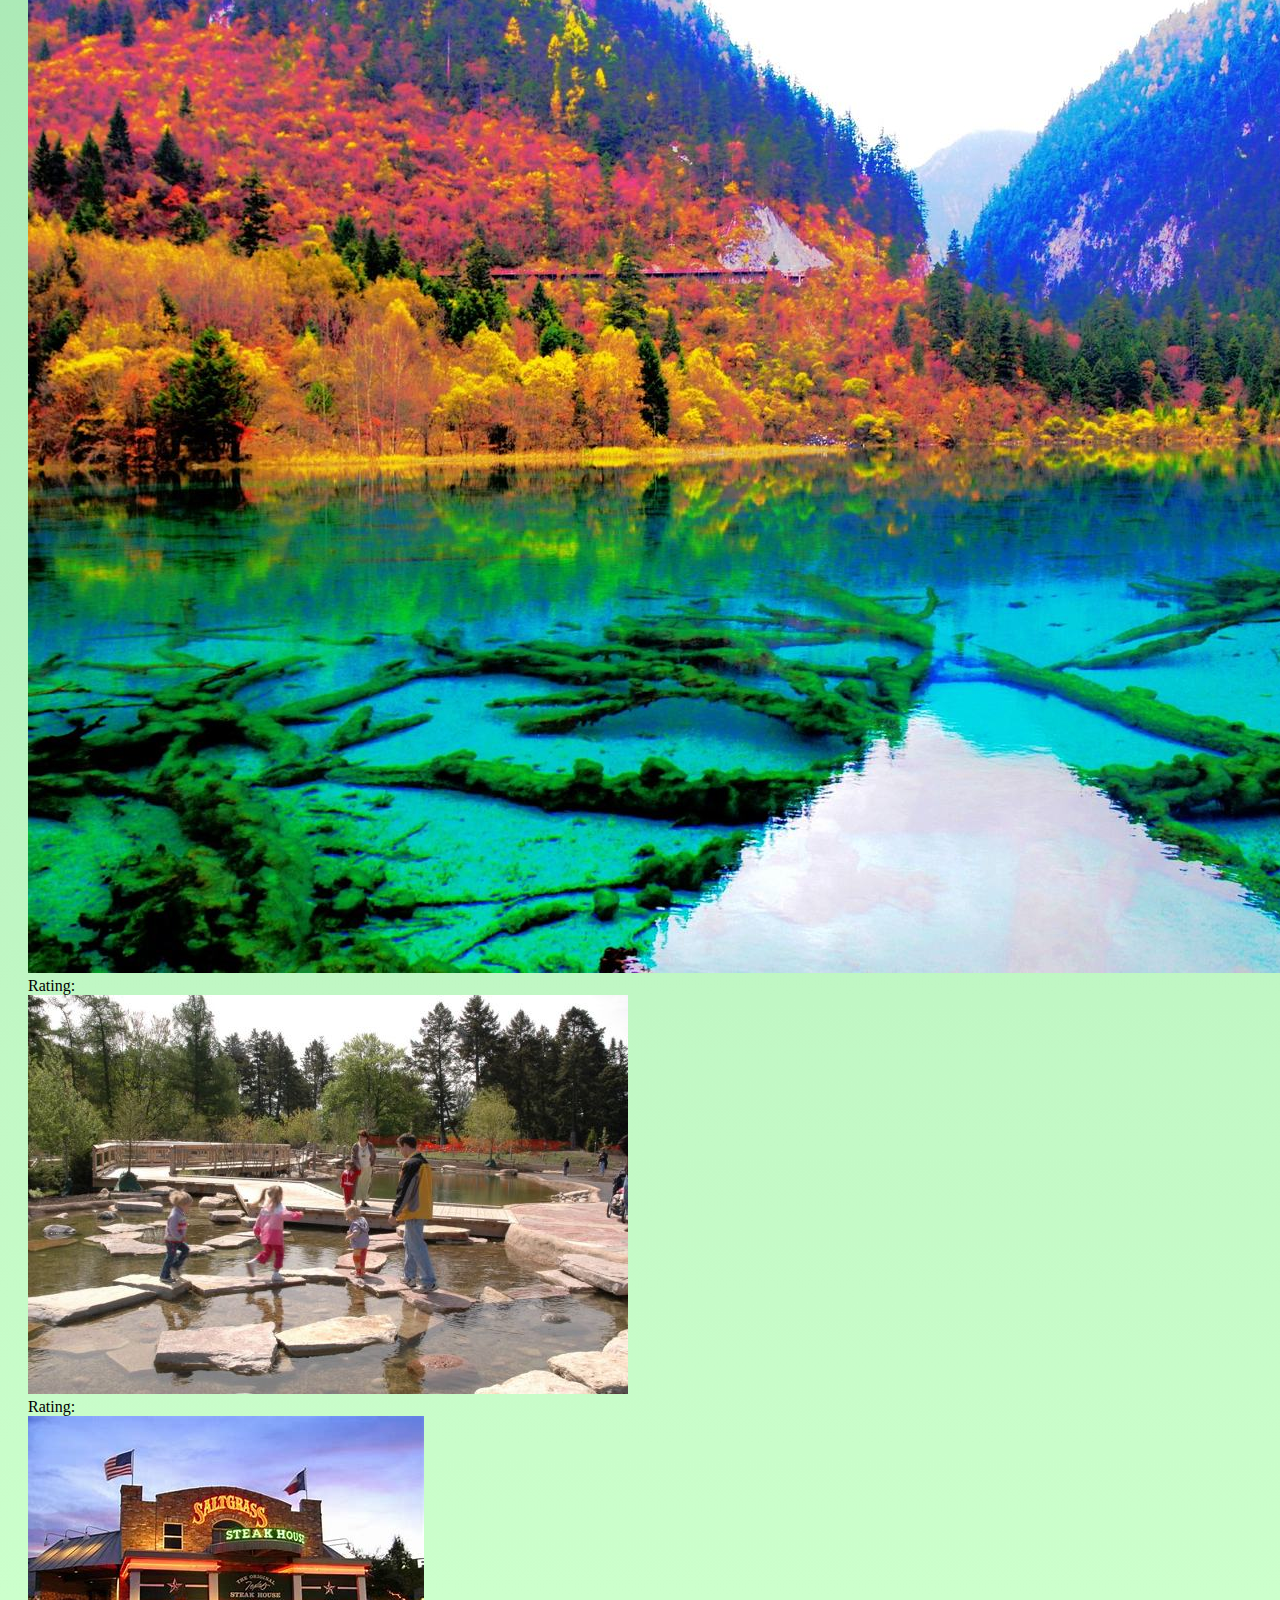
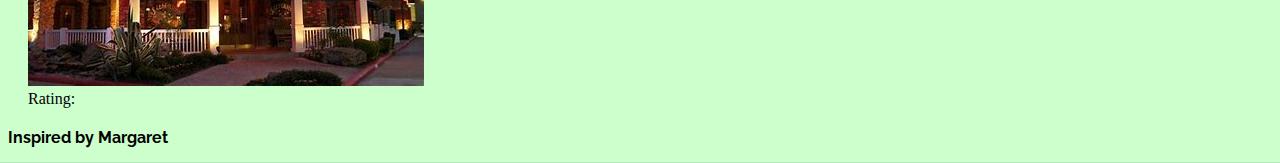
==== commit 5798e7c5: "edit index.html formats and link to reviews.html, updated seeds file" ====
--- a/public/index.html
+++ b/public/index.html
@@ -1,152 +1,158 @@
 <!DOCTYPE html>
 <html lang="en">
+
 <head>
-    <meta charset="UTF-8">
-    <meta name="viewport" content="width=device-width, initial-scale=1.0">
-    <!-- Semantic -->
-    <link rel="stylesheet" href="https://cdn.jsdelivr.net/npm/semantic-ui@2.4.2/dist/semantic.min.css">
-    <!-- Bulma -->
-    <link rel="stylesheet" href="https://cdn.jsdelivr.net/npm/bulma@0.9.0/css/bulma.min.css">
-    
-    <!-- Stylesheet -->
-    <link rel="stylesheet" href="./stylesheets/style.css">
-    <!-- Google Fonts -->
-    <link href="https://fonts.googleapis.com/css2?family=Montserrat&family=Raleway&display=swap" rel="stylesheet">
-    <script src="https://ajax.googleapis.com/ajax/libs/jquery/3.5.1/jquery.min.js"></script>
-    <script src="https://cdnjs.cloudflare.com/ajax/libs/semantic-ui/2.4.1/semantic.min.js"></script>
+  <meta charset="UTF-8">
+  <meta name="viewport" content="width=device-width, initial-scale=1.0">
+  <!-- Semantic -->
+  <link rel="stylesheet" href="https://cdn.jsdelivr.net/npm/semantic-ui@2.4.2/dist/semantic.min.css">
+  <!-- Bulma -->
+  <link rel="stylesheet" href="https://cdn.jsdelivr.net/npm/bulma@0.9.0/css/bulma.min.css">
 
-    <title>Peregrine</title>
+  <!-- Stylesheet -->
+  <link rel="stylesheet" href="./stylesheets/style.css">
+  <!-- Google Fonts -->
+  <link href="https://fonts.googleapis.com/css2?family=Montserrat&family=Raleway&display=swap" rel="stylesheet">
+  <script src="https://ajax.googleapis.com/ajax/libs/jquery/3.5.1/jquery.min.js"></script>
+  <script src="https://cdnjs.cloudflare.com/ajax/libs/semantic-ui/2.4.1/semantic.min.js"></script>
+
+  <title>Peregrine</title>
 </head>
-<body class="indexBod"> 
 
-    <div class="ui container">
-      <button class="ui left floated inverted button">
-        <a class="item" href="./index.html">Home</a>
-      </button>
-      <button class="ui right floated inverted button">
-        <a class="item" href="./login.html">Log in</a>
-      </button>
-      <button class="ui right floated inverted button">
-        <a class="item" href="./signup.html">Sign up</a>
-      </button>
+<body class="indexBod">
 
+  <div class="ui container">
+    <button class="ui left floated inverted button">
+      <a class="item" href="./index.html">Home</a>
+    </button>
+    <button class="ui right floated inverted button">
+      <a class="item" href="./login.html">Log in</a>
+    </button>
+    <button class="ui right floated inverted button">
+      <a class="item" href="./signup.html">Sign up</a>
+    </button>
+
+  </div>
+
+  <div id="main">
+    <h5>Peregrine</h5>
+    <h2>Find your wanderlust.</h2>
+    <div class="ui search">
+      <form id="searchIndex" class=" ui search">
+        <input class="prompt" type="text" id="searchMain" placeholder="Search anything...">
+      </form>
+      <div class="results"></div>
+      <!-- <button class="ui button">
+          <a class="item" href="reviews.html">Submit</a>
+        </button> -->
     </div>
-      
-    <div id="main">
-      <h5>Peregrine</h5>
-      <h2>Find your wanderlust.</h2>
-      <div class="ui search">
-        <input class="prompt" type="text" placeholder="Search anything...">
-        <div class="results"></div>
-        <button class="ui button">
-          <a class="item" href="reviews.html">Submit</a>
-        </button>
+    <h6>Or submit a review!</h6>
+    <div class="ui large inverted button" id="submit"><a class="item" href="post.html">Submit</a> <i
+        class="right arrow icon"></i></div>
+  </div>
+
+  <div class="ui four cards">
+    <div class="card">
+      <div class="image">
+        <img src="./images/2LABurrito.jpg">
       </div>
-      <h6>Or submit a review!</h6>
-      <div class="ui large inverted button" id="submit"><a class="item" href="post.html">Submit</a> <i class="right arrow icon"></i></div>
-    </div>
-
-    <div class="ui four cards">
-      <div class="card">
-        <div class="image">
-          <img src ="./images/2LABurrito.jpg">
-        </div>
-        <div class="extra">
-          Rating:
-          <div class="ui star rating" data-rating="4"></div>
-        </div>
-        <div class="ui popup">
-          <div class="header">User Rating</div>
-          <div class="ui star rating" data-rating="3"></div>
-        </div>
+      <div class="extra">
+        Rating:
+        <div class="ui star rating" data-rating="4"></div>
       </div>
-      <div class="card">
-        <div class="image">
-          <img src ="./images/16roundabout.jpg">
-        </div>
-        <div class="extra">
-          Rating:
-          <div class="ui star rating" data-rating="2"></div>
-        </div>
-      </div>
-      <div class="card">
-        <div class="image">
-          <img src = "./images/18HighwayRestaurant.jpg">
-        </div>
-        <div class="extra">
-          Rating:
-          <div class="ui star rating" data-rating="3"></div>
-        </div>
-      </div>
-      <div class="card">
-        <div class="image">
-          <img src ="./images/1TacoBurritoExpress.jpg">
-        </div>
-        <div class="extra">
-          Rating:
-          <div class="ui star rating" data-rating="4"></div>
-        </div>
-      </div>
-      <div class="card">
-        <div class="image">
-          <img src = "./images/8StoneForest.jpg">
-        </div>
-        <div class="extra">
-          Rating:
-          <div class="ui star rating" data-rating="3"></div>
-        </div>
-      </div>
-      <div class="card">
-        <div class="image">
-          <img src = "./images/7Jiuzhaigou.jpg">
-        </div>
-        <div class="extra">
-          Rating:
-          <div class="ui star rating" data-rating="3"></div>
-        </div>
-      </div>
-      <div class="card">
-        <div class="image">
-          <img src = "./images/9MortonArboretum.jpg">
-        </div>
-        <div class="extra">
-          Rating:
-          <div class="ui star rating" data-rating="4"></div>
-        </div>
-      </div>
-      <div class="card">
-        <div class="image">
-          <img src = "./images/4Saltgrass.jpg">
-        </div>
-        <div class="extra">
-          Rating:
-          <div class="ui star rating" data-rating="4"></div>
-        </div>
+      <div class="ui popup">
+        <div class="header">User Rating</div>
+        <div class="ui star rating" data-rating="3"></div>
       </div>
     </div>
+    <div class="card">
+      <div class="image">
+        <img src="./images/16roundabout.jpg">
+      </div>
+      <div class="extra">
+        Rating:
+        <div class="ui star rating" data-rating="2"></div>
+      </div>
+    </div>
+    <div class="card">
+      <div class="image">
+        <img src="./images/18HighwayRestaurant.jpg">
+      </div>
+      <div class="extra">
+        Rating:
+        <div class="ui star rating" data-rating="3"></div>
+      </div>
+    </div>
+    <div class="card">
+      <div class="image">
+        <img src="./images/1TacoBurritoExpress.jpg">
+      </div>
+      <div class="extra">
+        Rating:
+        <div class="ui star rating" data-rating="4"></div>
+      </div>
+    </div>
+    <div class="card">
+      <div class="image">
+        <img src="./images/8StoneForest.jpg">
+      </div>
+      <div class="extra">
+        Rating:
+        <div class="ui star rating" data-rating="3"></div>
+      </div>
+    </div>
+    <div class="card">
+      <div class="image">
+        <img src="./images/7Jiuzhaigou.jpg">
+      </div>
+      <div class="extra">
+        Rating:
+        <div class="ui star rating" data-rating="3"></div>
+      </div>
+    </div>
+    <div class="card">
+      <div class="image">
+        <img src="./images/9MortonArboretum.jpg">
+      </div>
+      <div class="extra">
+        Rating:
+        <div class="ui star rating" data-rating="4"></div>
+      </div>
+    </div>
+    <div class="card">
+      <div class="image">
+        <img src="./images/4Saltgrass.jpg">
+      </div>
+      <div class="extra">
+        Rating:
+        <div class="ui star rating" data-rating="4"></div>
+      </div>
+    </div>
+  </div>
 
-    
 
-    
+
+
   </div>
   <footer class="footer">
     <div class="content has-text-centered">
       <p>
-        <strong>Inspired by Margaret</strong> 
+        <strong>Inspired by Margaret</strong>
       </p>
     </div>
-  </footer>  
-   
-</div>
+  </footer>
 
+  </div>
+
+  <script type="text/javascript">
+    $(document).ready(function () { $(".rating").rating(); });
+    $('.ui.modal')
+      .modal('show');
+    $('.boundary.example .button')
+    $('.activating.element')
+      .popup();
+  </script>
+  <script src="js/main.js"></script>
 </body>
-<script type="text/javascript">
-  $(document).ready(function(){$(".rating").rating();});
-  $('.ui.modal')
-  .modal('show');
-  $('.boundary.example .button')
-  $('.activating.element')
-  .popup();
-</script>
-  
-</html>
+
+</html>--- a/public/stylesheets/style.css
+++ b/public/stylesheets/style.css
@@ -69,15 +69,28 @@
 
 
 #yelp img, #yelp img{
-  width:100%;
+  width:auto;
 }
 
+#yelp .col-md-3 img{
+  display: block;
+  margin-left: auto;
+  margin-right: auto
+}
+
+#yelp .col-md-3 .well{
+  text-align: center;
+  margin-left: auto;
+  margin-right: auto
+}
 @media(min-width:960px){
   #yelp .col-md-3 .well{
+    justify-content: center;
     height: 390px;
   }
 
   #yelp .col-md-3 img{
+    justify-content: center;
     height:240px;
   }
 }
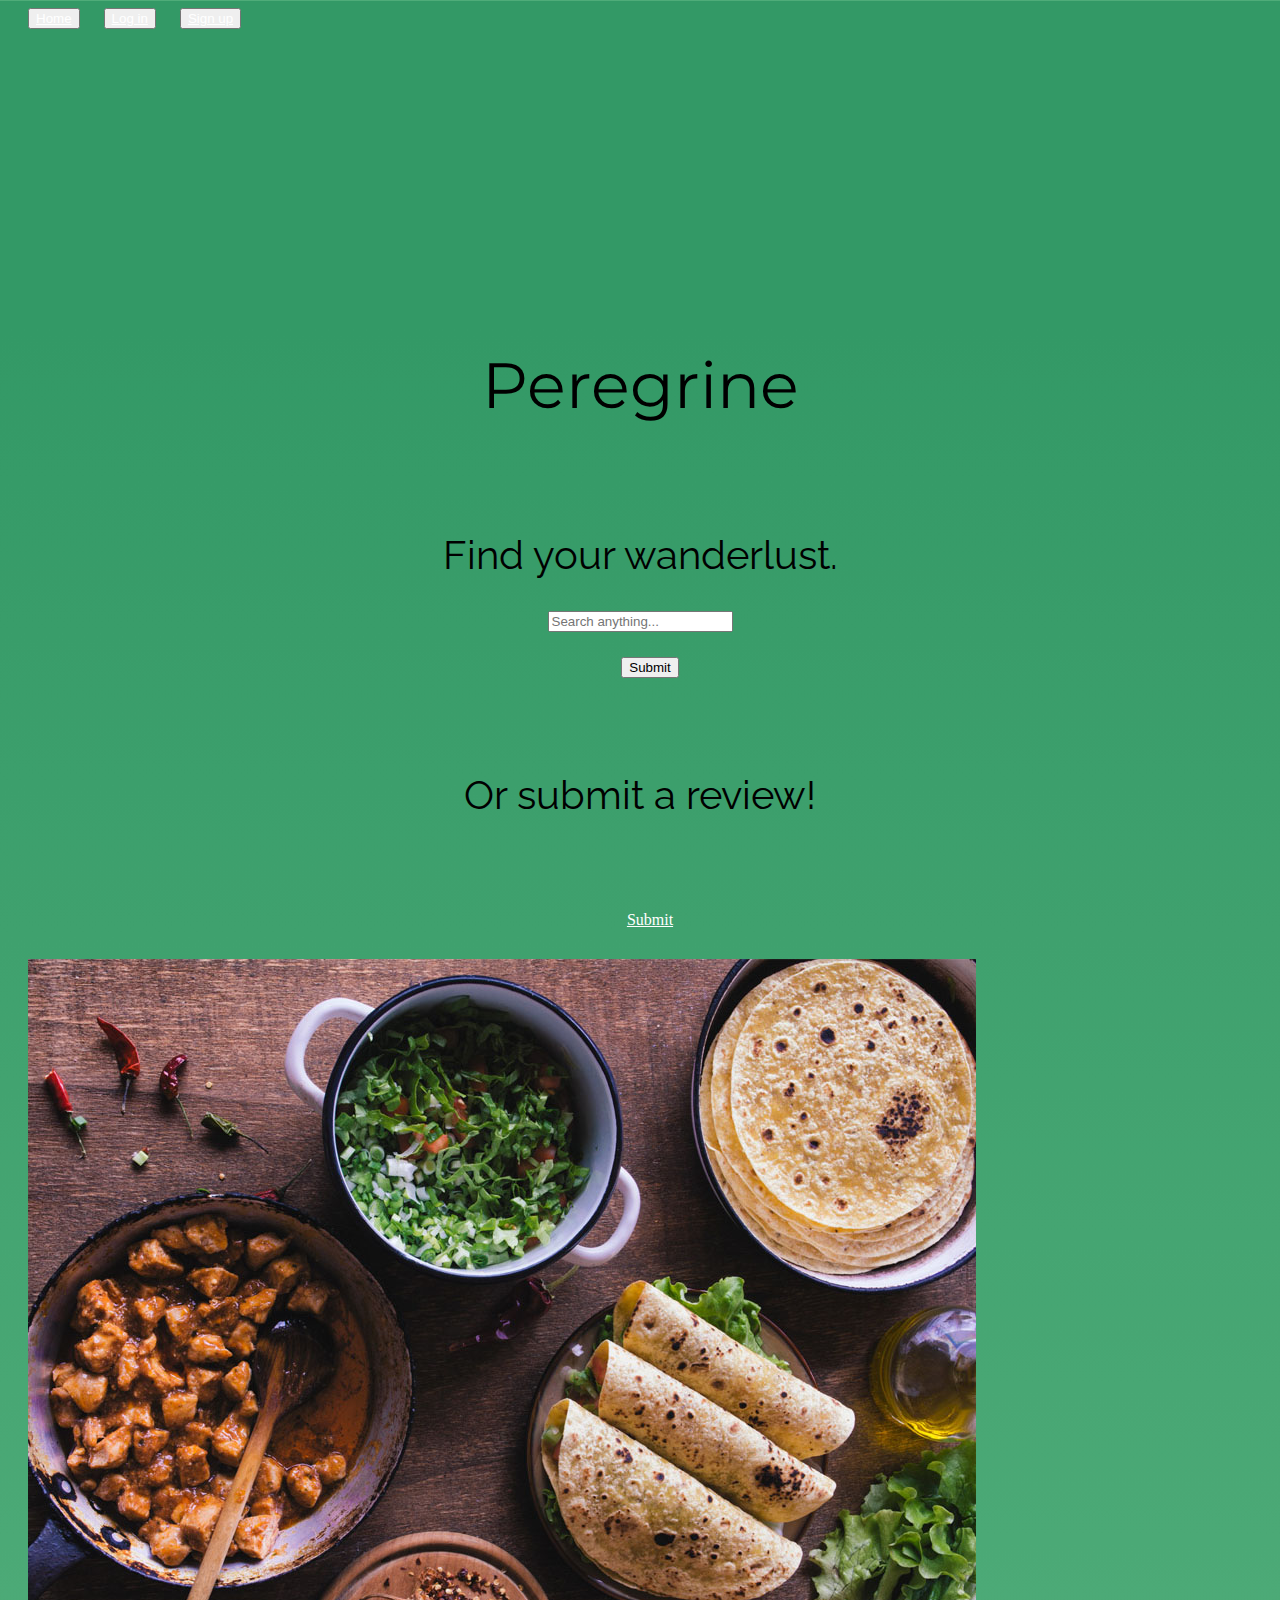
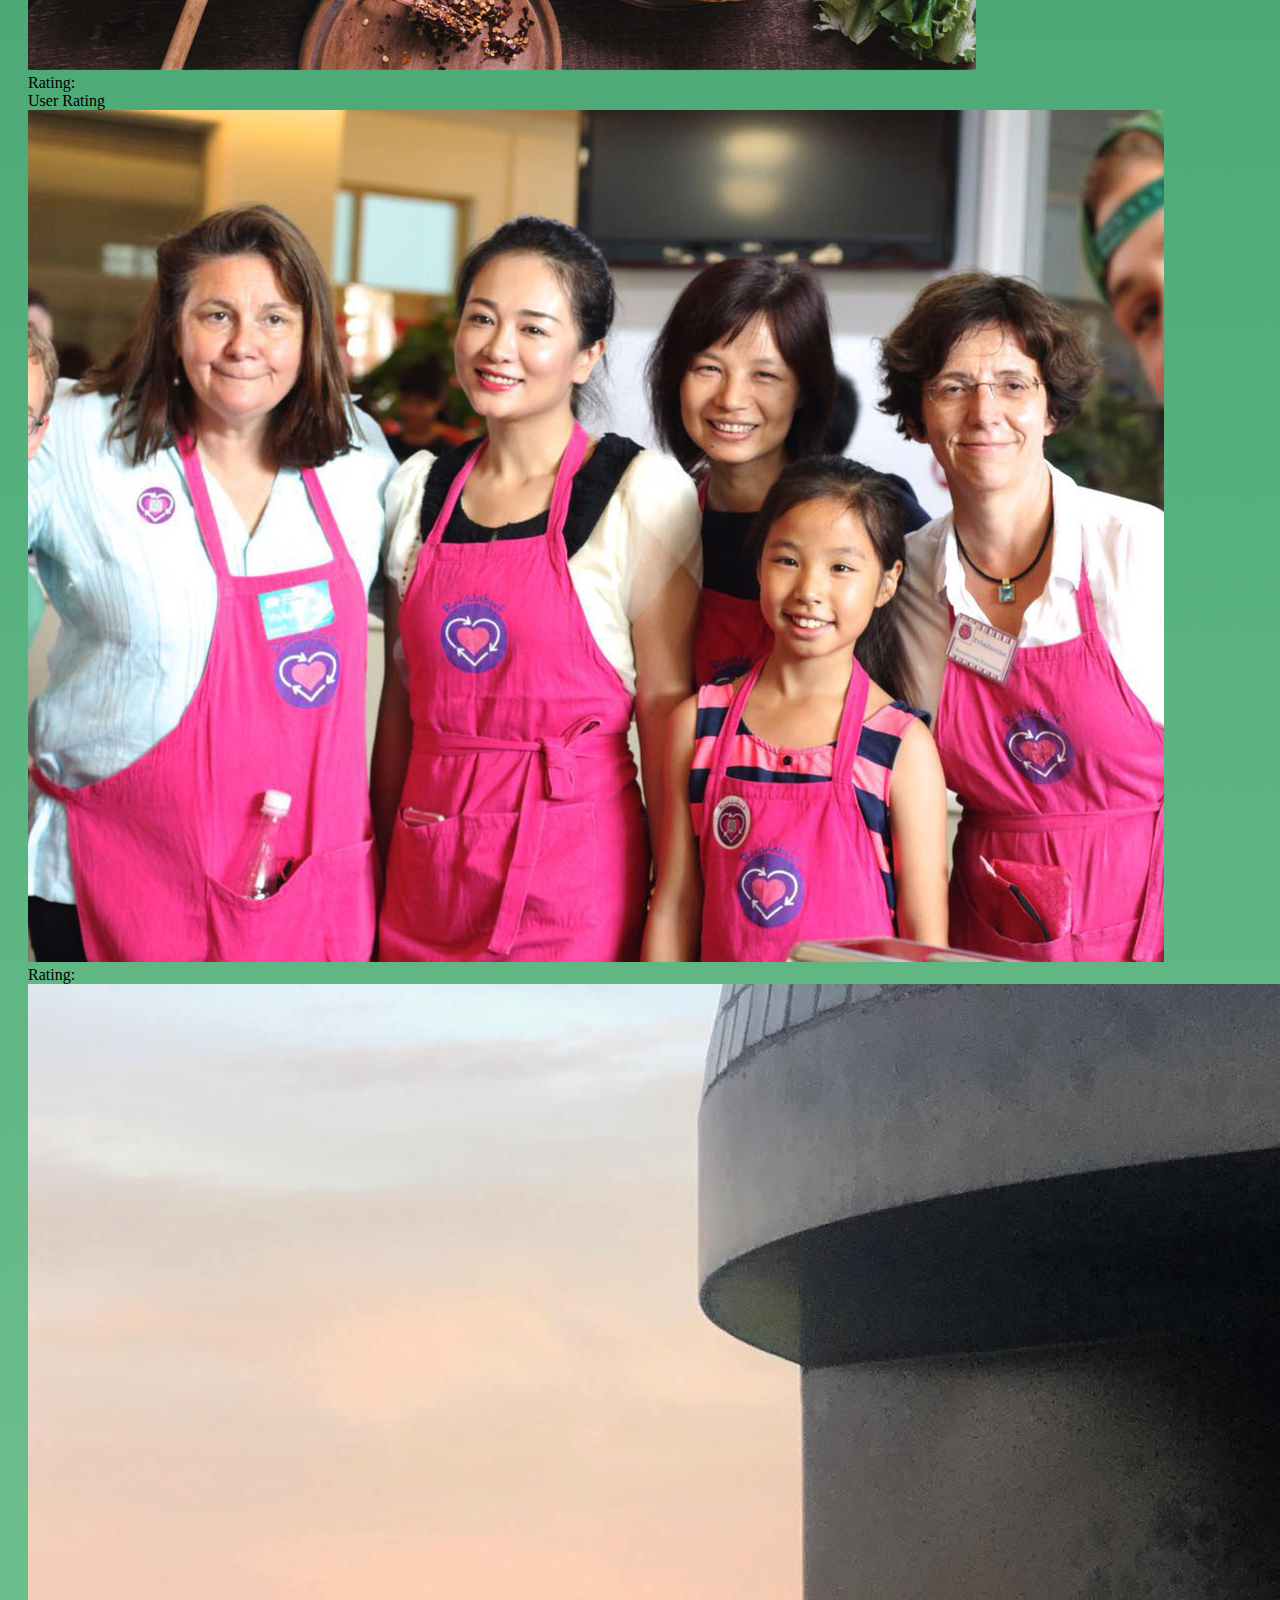
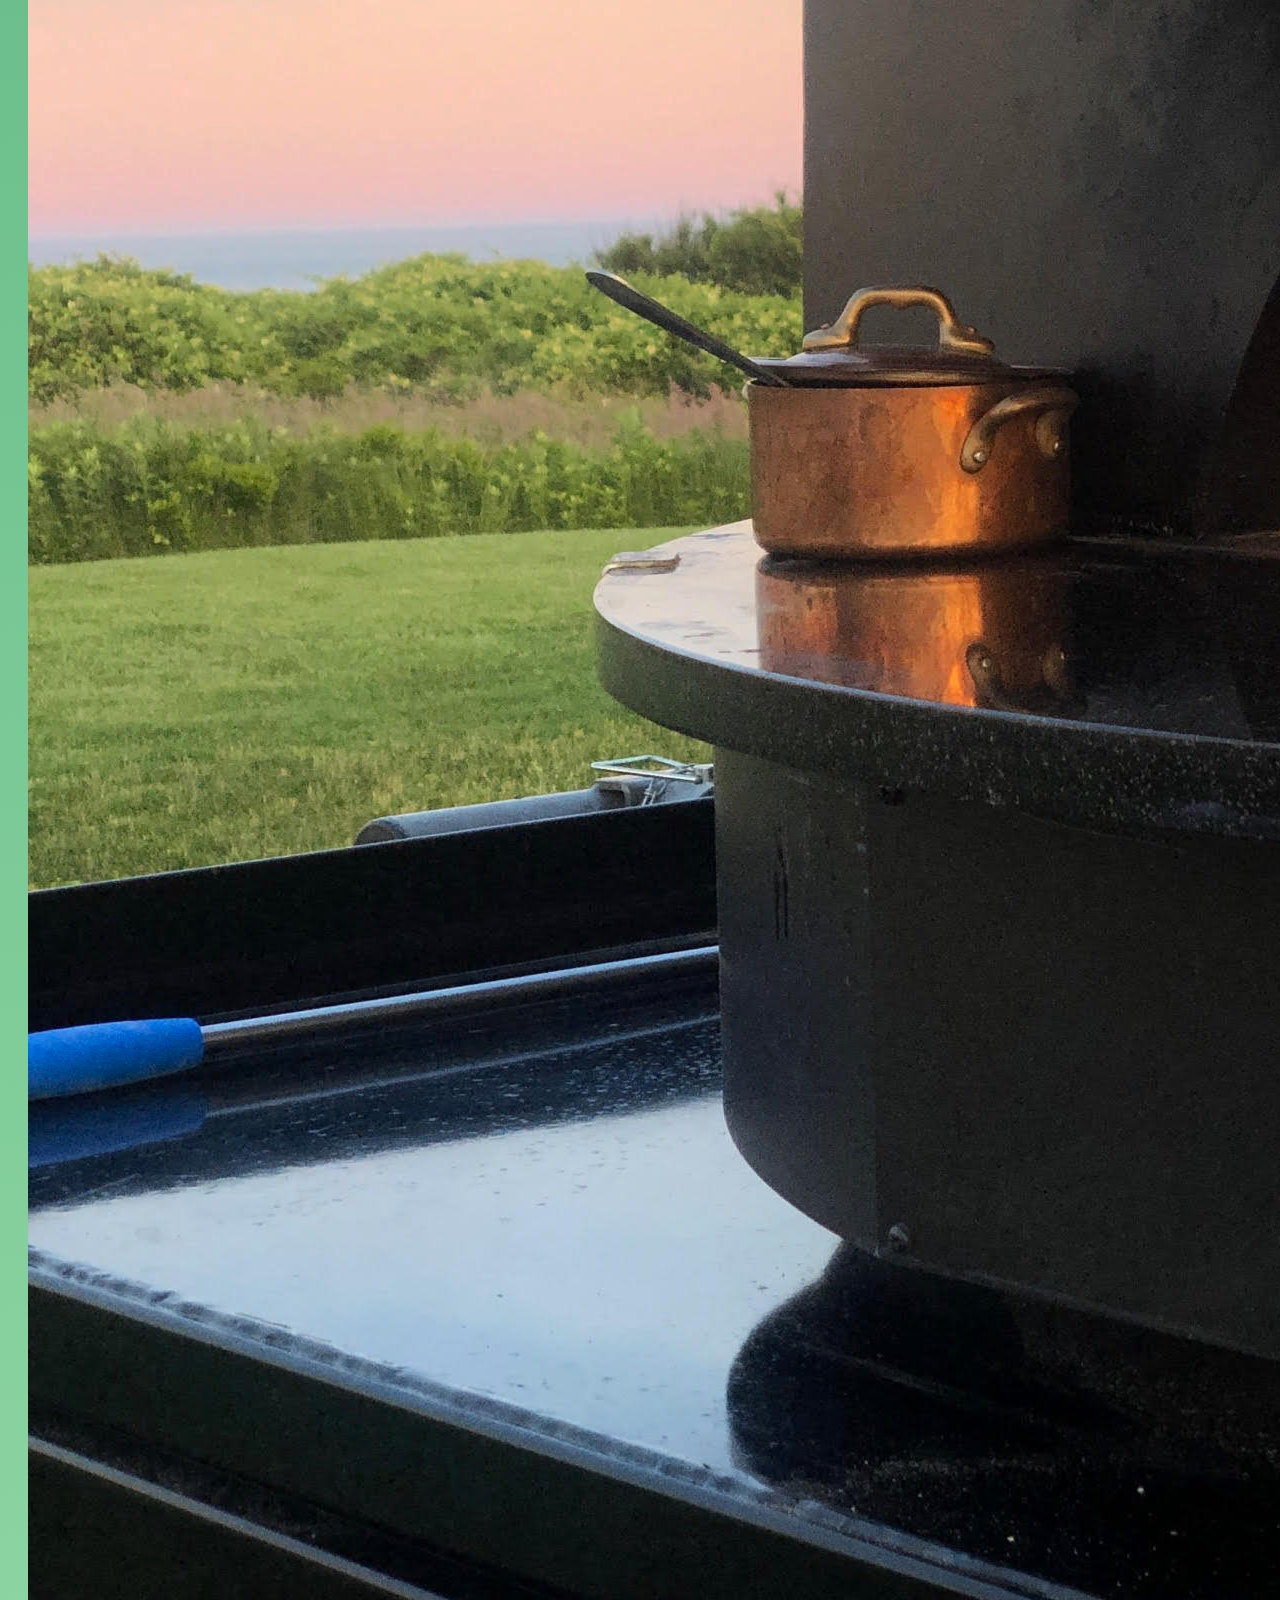
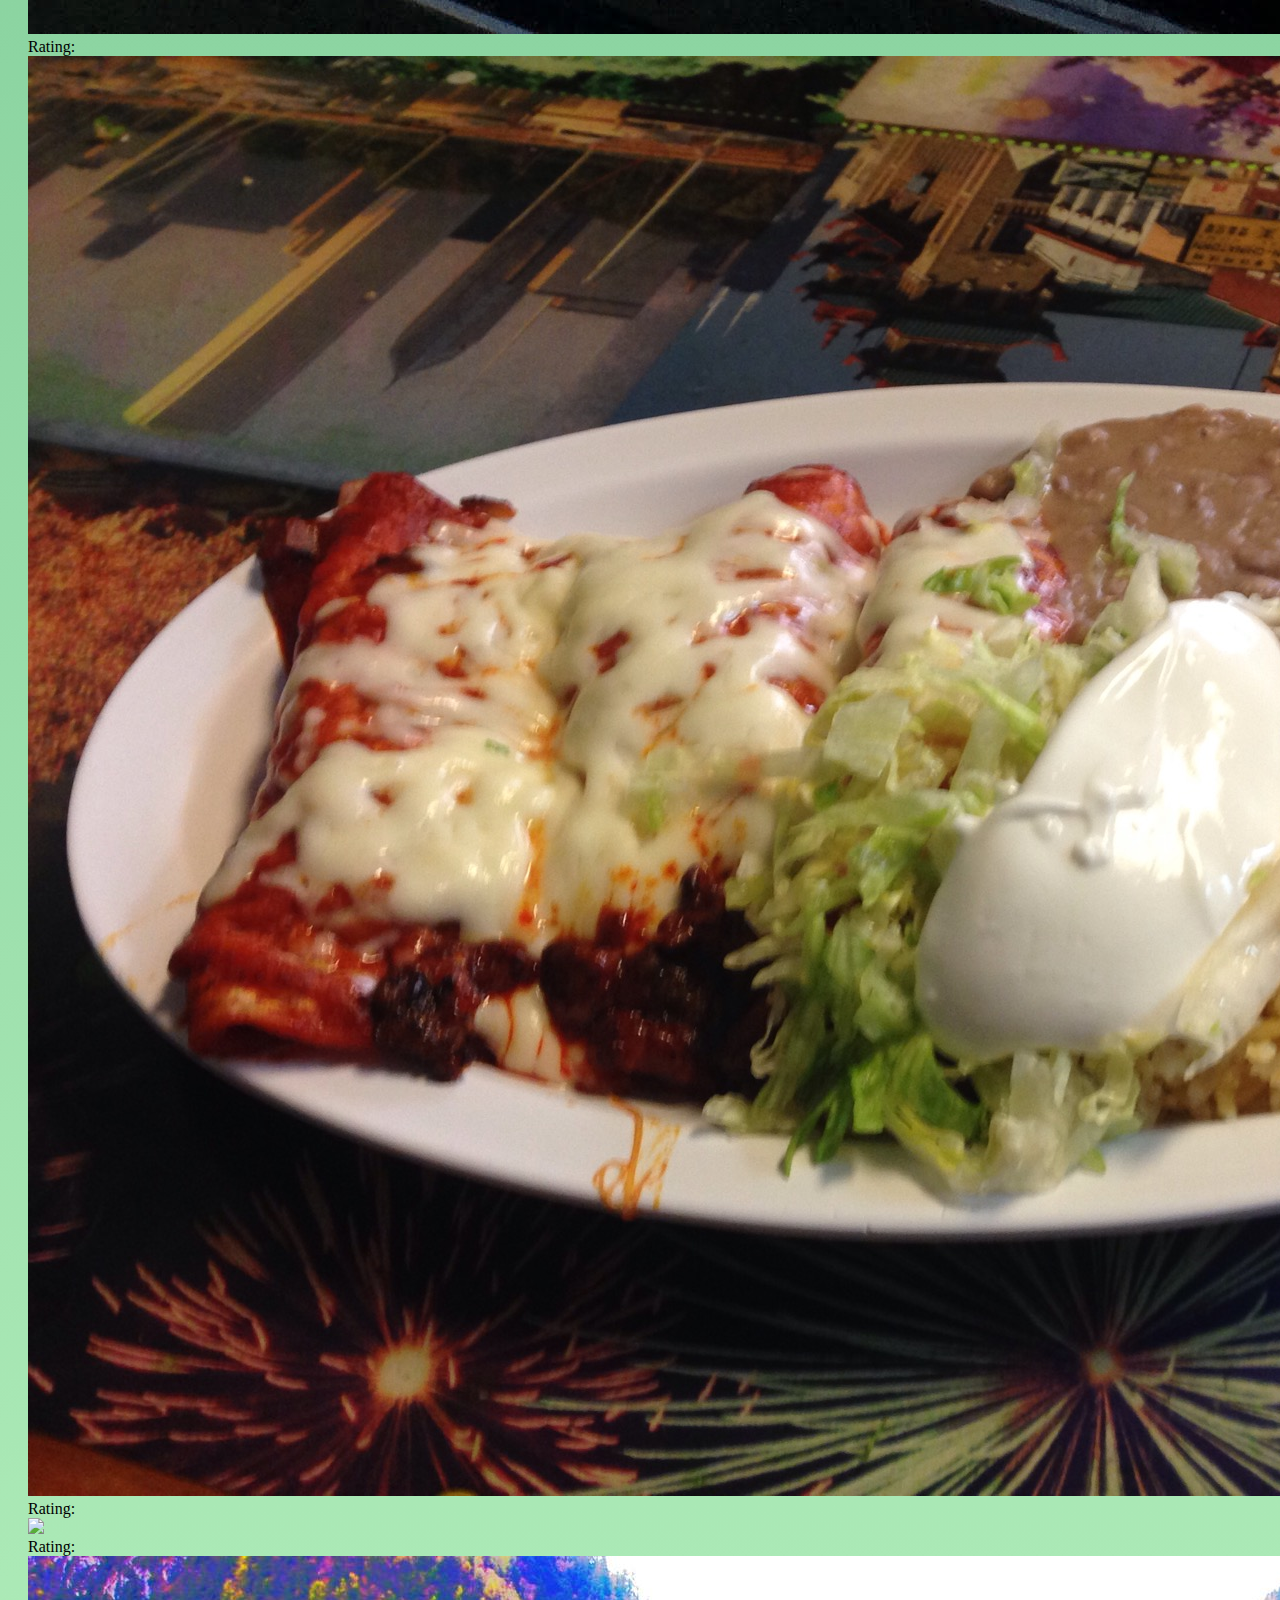
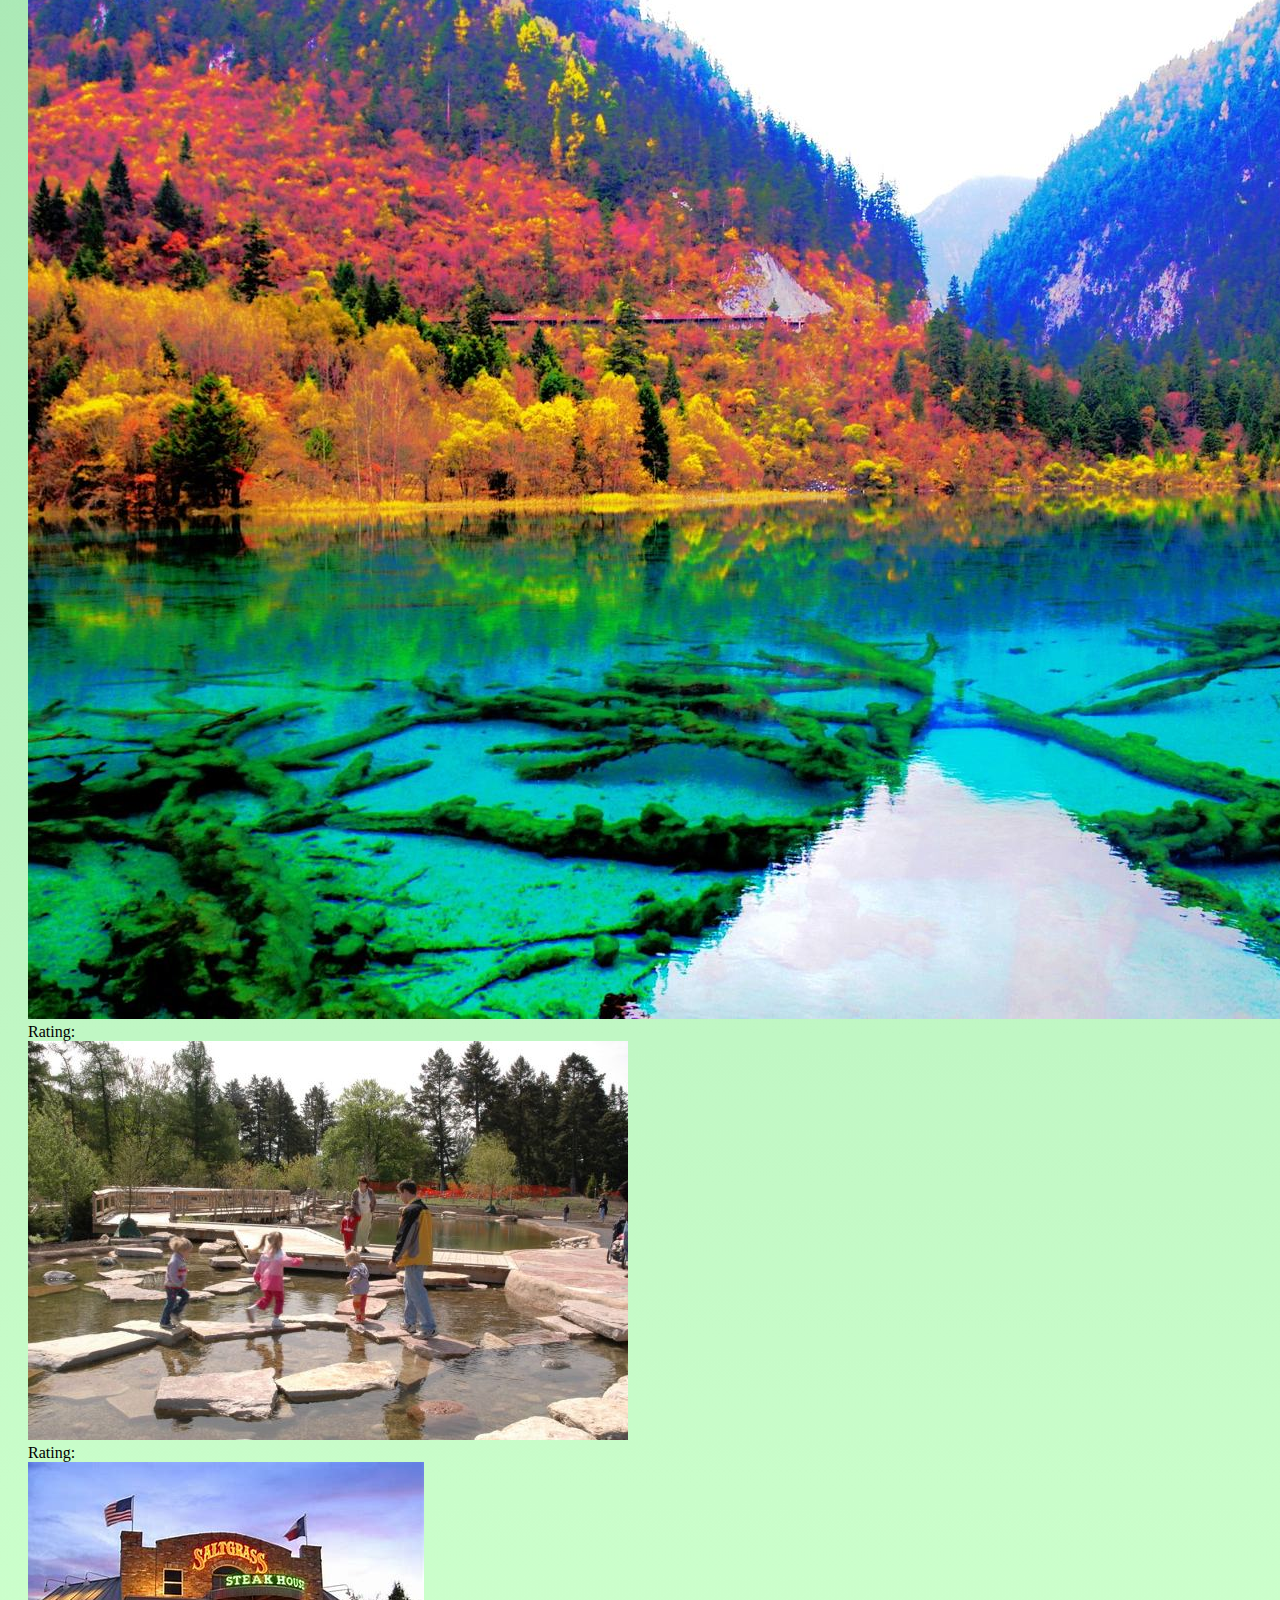
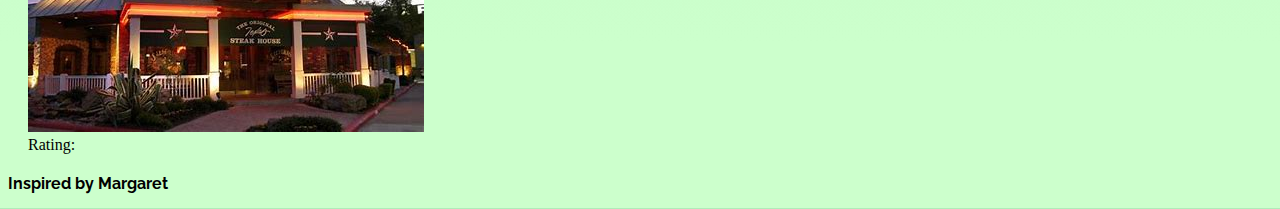
==== commit 3e44a221: "Image height fix index.html" ====
--- a/public/index.html
+++ b/public/index.html
@@ -15,7 +15,7 @@
   <link href="https://fonts.googleapis.com/css2?family=Montserrat&family=Raleway&display=swap" rel="stylesheet">
   <script src="https://ajax.googleapis.com/ajax/libs/jquery/3.5.1/jquery.min.js"></script>
   <script src="https://cdnjs.cloudflare.com/ajax/libs/semantic-ui/2.4.1/semantic.min.js"></script>
-
+  <script src="js/search.js"></script>
   <title>Peregrine</title>
 </head>
 
@@ -39,22 +39,22 @@
     <h2>Find your wanderlust.</h2>
     <div class="ui search">
       <form id="searchIndex" class=" ui search">
-        <input class="prompt" type="text" id="searchMain" placeholder="Search anything...">
+        <input class="prompt" type="text" id="home-search" placeholder="Search anything...">
       </form>
       <div class="results"></div>
-      <!-- <button class="ui button">
-          <a class="item" href="reviews.html">Submit</a>
-        </button> -->
+      <button class="ui button" id="peregrineDB-search">
+        Submit 
+      </button>
     </div>
     <h6>Or submit a review!</h6>
     <div class="ui large inverted button" id="submit"><a class="item" href="post.html">Submit</a> <i
         class="right arrow icon"></i></div>
   </div>
 
-  <div class="ui four cards">
+  <div class="ui four cards" id="peregrine-results">
     <div class="card">
       <div class="image">
-        <img src="./images/2LABurrito.jpg">
+        <img src="/images/2LABurrito.jpg">
       </div>
       <div class="extra">
         Rating:
@@ -67,7 +67,7 @@
     </div>
     <div class="card">
       <div class="image">
-        <img src="./images/16roundabout.jpg">
+        <img src="/images/16roundabout.jpg">
       </div>
       <div class="extra">
         Rating:
--- a/public/stylesheets/style.css
+++ b/public/stylesheets/style.css
@@ -67,30 +67,49 @@
 /* font-family: 'Montserrat', sans-serif;
 font-family: 'Raleway', sans-serif; */
 
+/* /start of yelp css */
+.container {
+  width: 650px;
+}
+
+.ui.primary.button {
+  margin-bottom: 100px;
+}
+
+h11 {
+  font-family: 'Raleway', sans-serif;
+  font-weight: 400;
+  font-size: 4rem;
+}
+
+#searchMore {
+  margin-bottom: 25px;
+}
 
 #yelp img, #yelp img{
-  width:auto;
+  width:100%;
+}
+#yelp {
+  font-size: small;
+  
+}
+h8{
+  font-family: 'Montserrat', sans-serif;
+  font-weight: 400;
+  font-size: 1rem;
+}
+h7{
+  font-family: 'Montserrat', sans-serif;
+  font-weight: 400;
+  font-size: 2rem;
 }
 
-#yelp .col-md-3 img{
-  display: block;
-  margin-left: auto;
-  margin-right: auto
-}
-
-#yelp .col-md-3 .well{
-  text-align: center;
-  margin-left: auto;
-  margin-right: auto
-}
 @media(min-width:960px){
   #yelp .col-md-3 .well{
-    justify-content: center;
     height: 390px;
   }
 
   #yelp .col-md-3 img{
-    justify-content: center;
     height:240px;
   }
 }
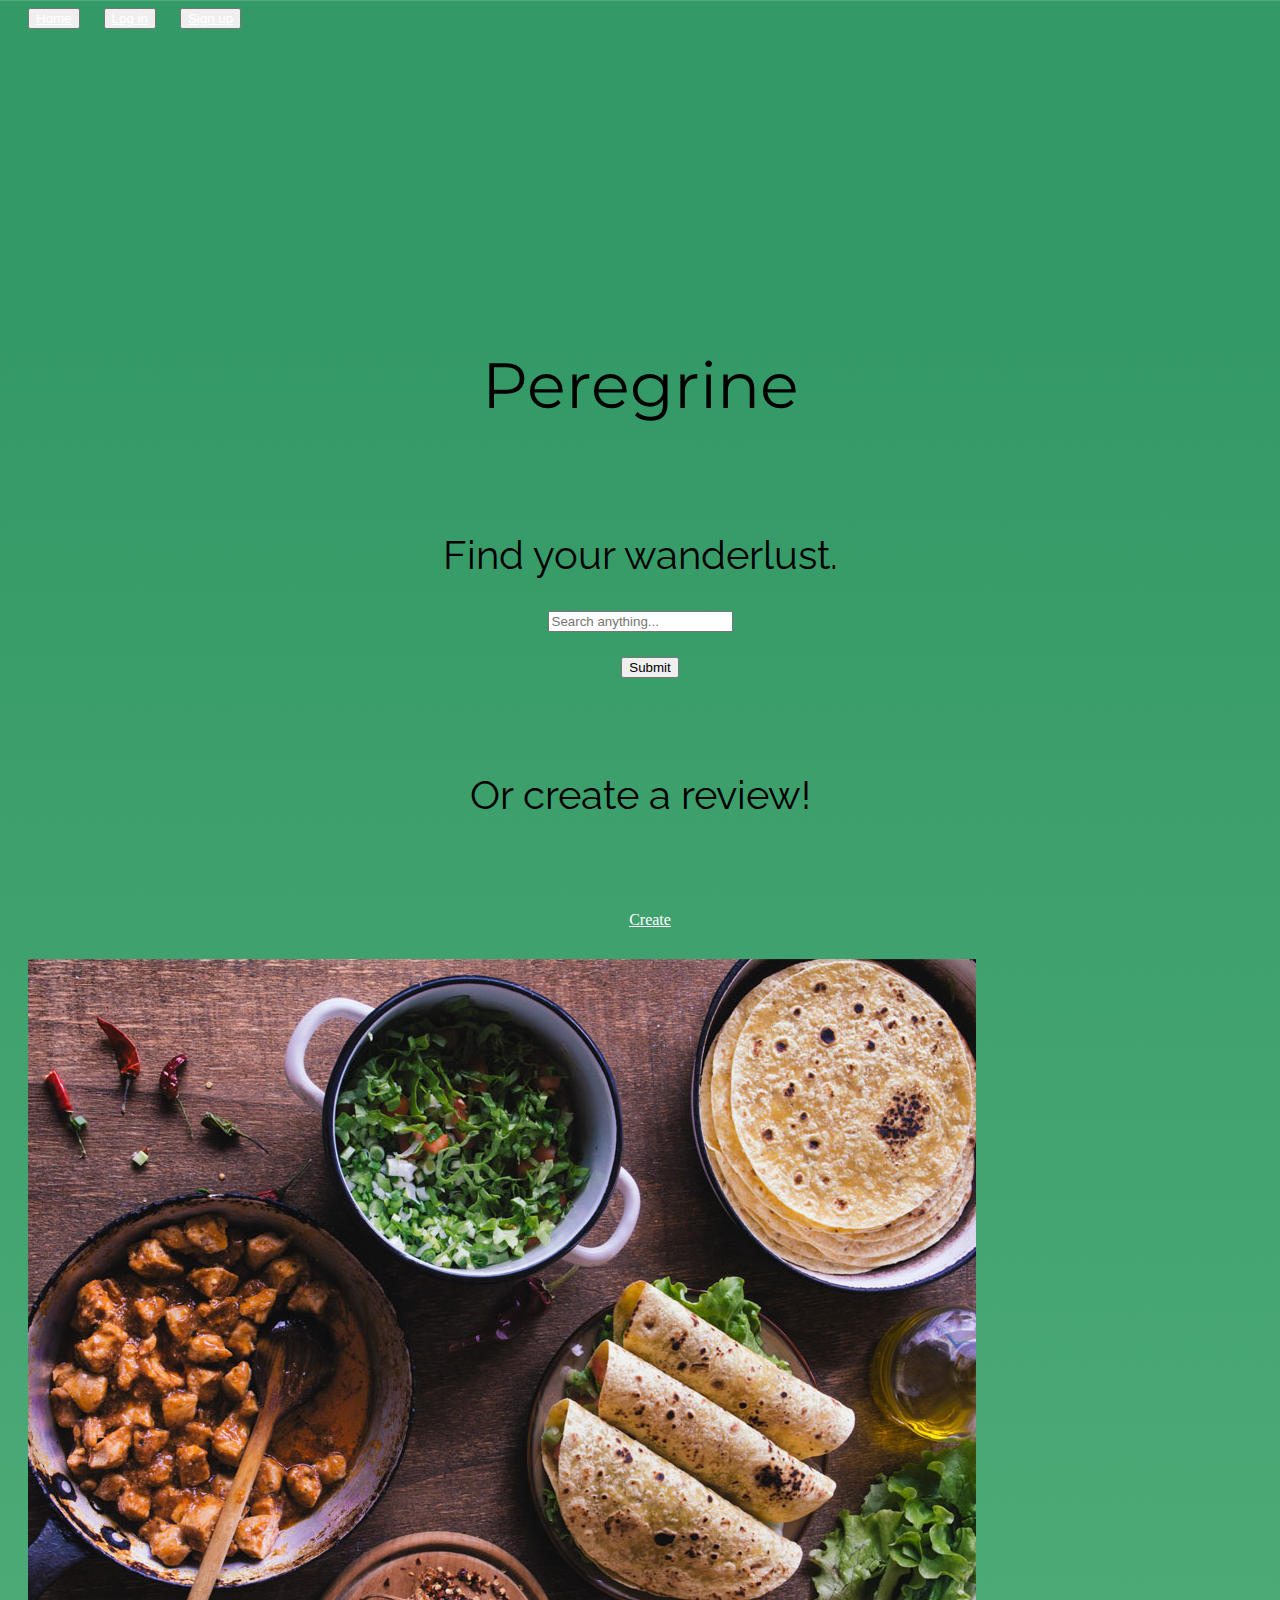
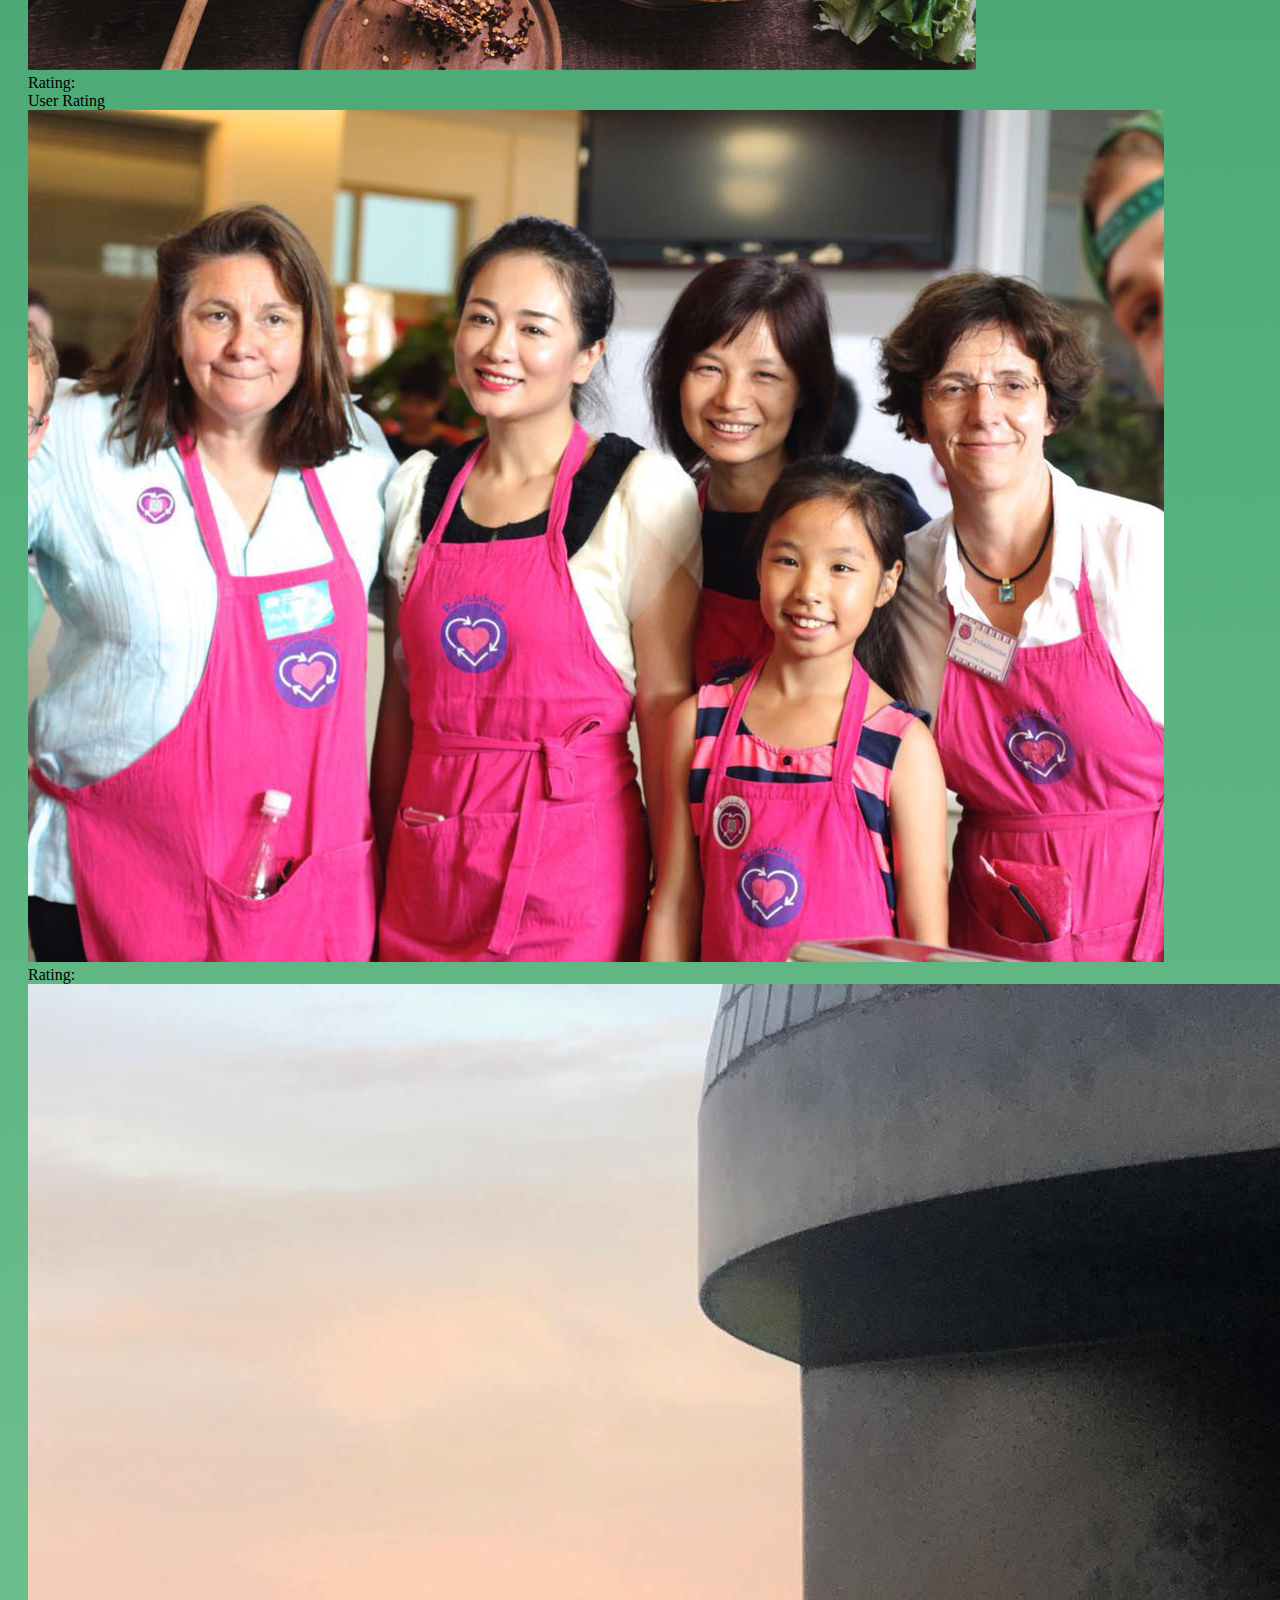
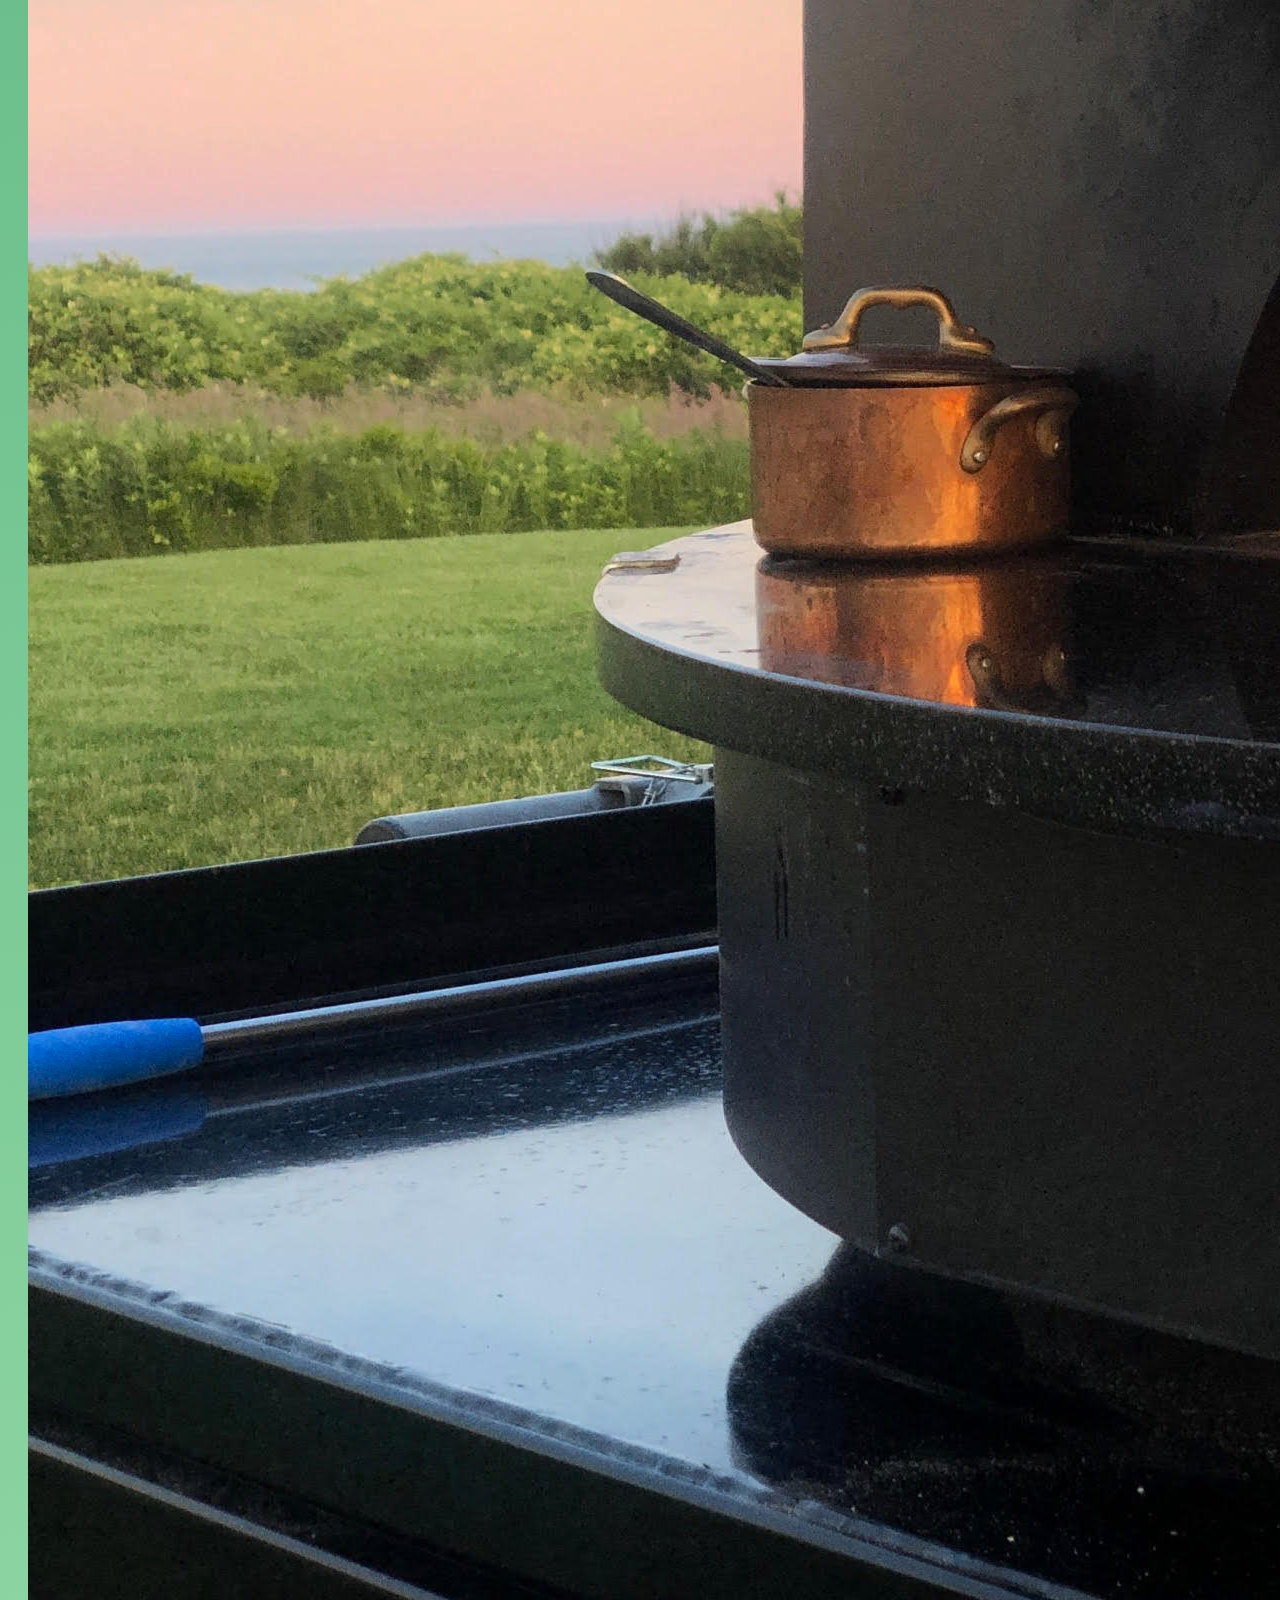
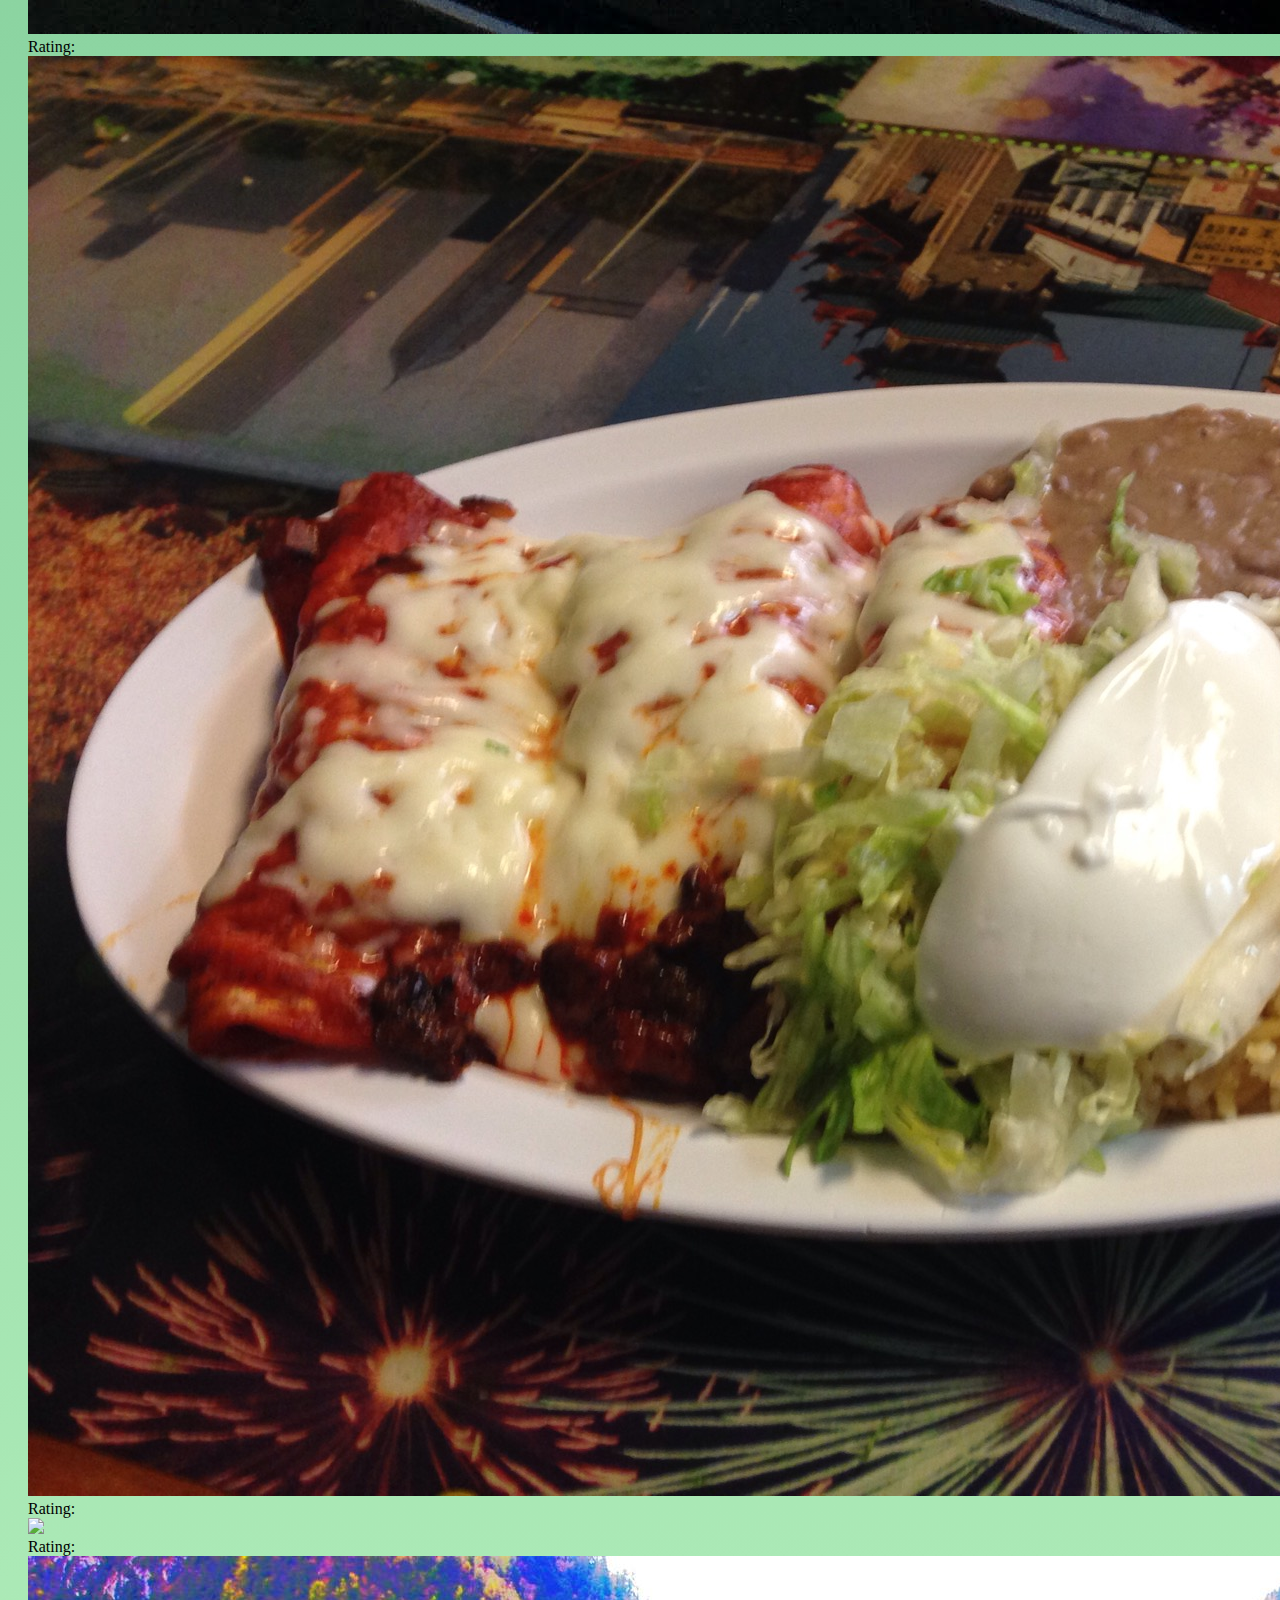
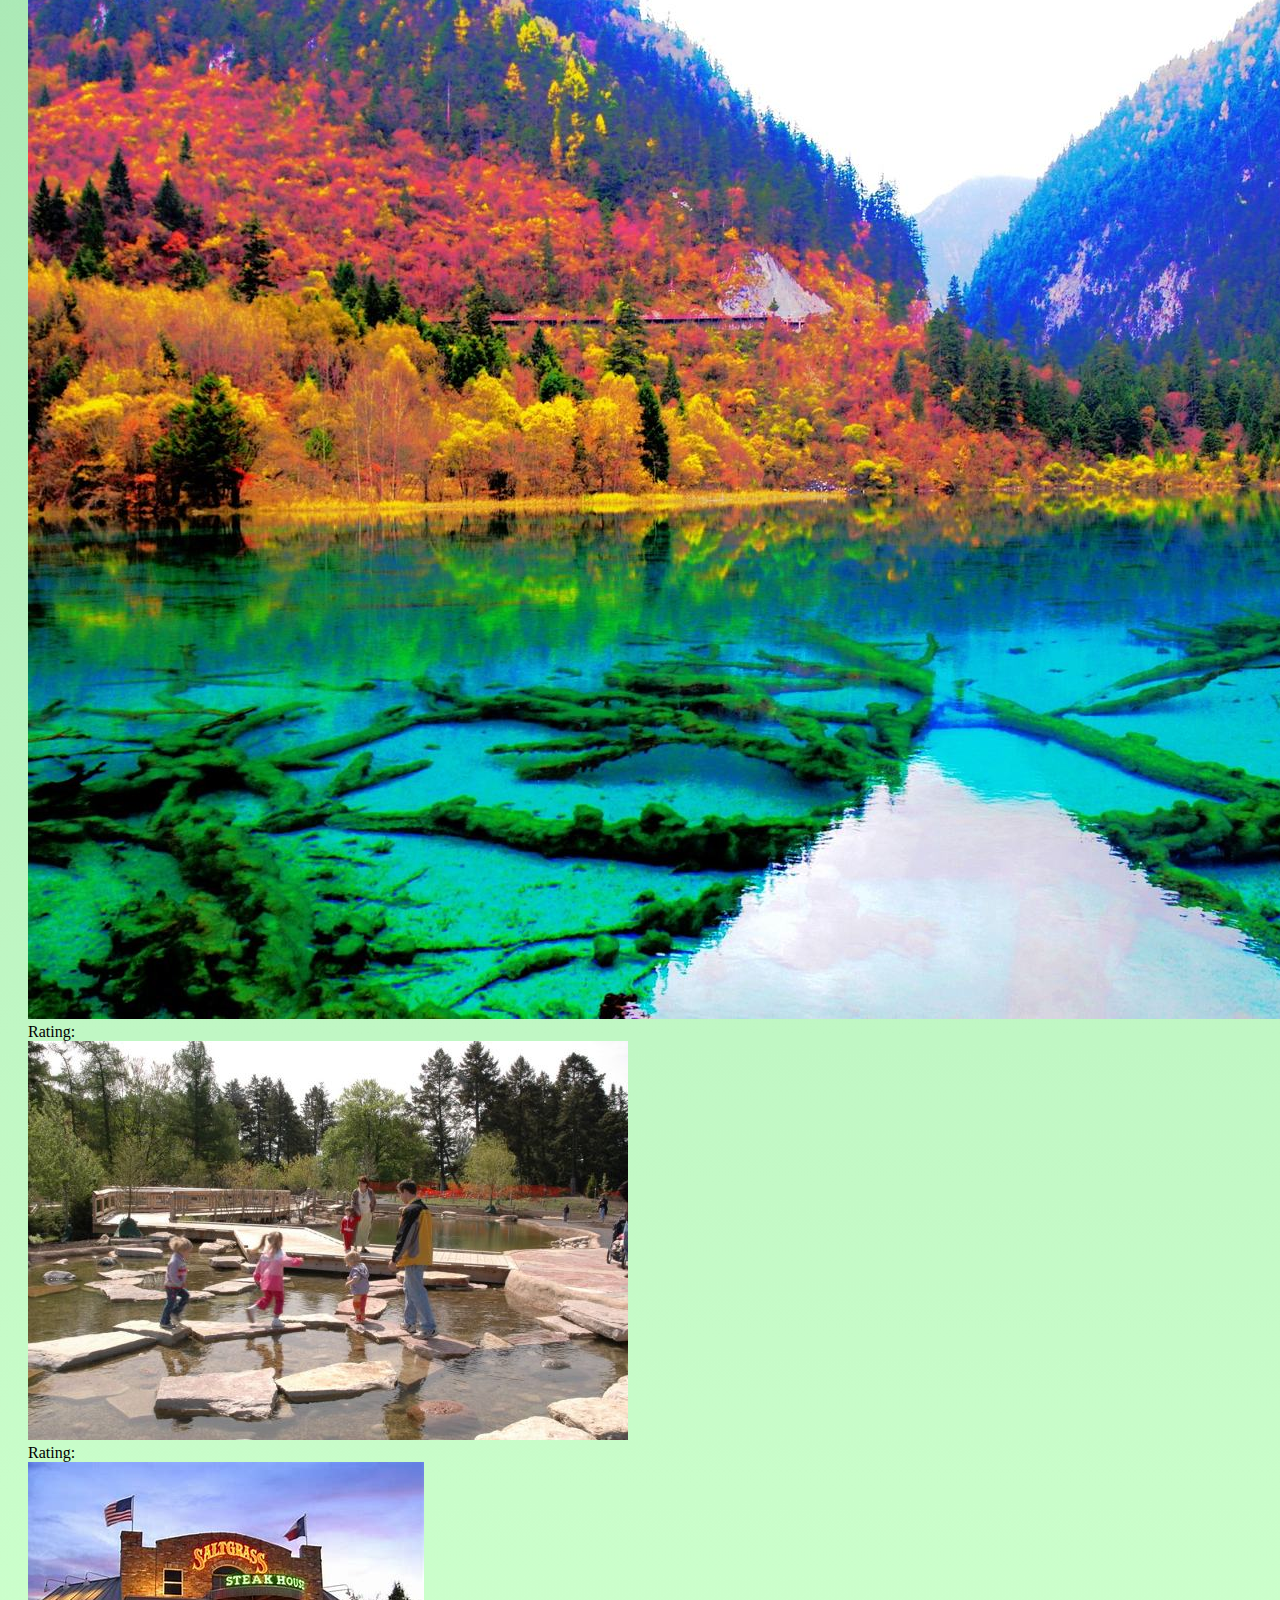
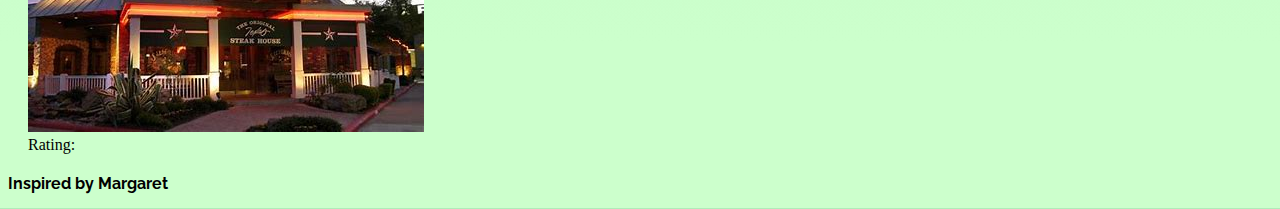
==== commit 8e654018: "Merge pull request #57 from jamescook98/keycoleImageEdit" ====
--- a/public/index.html
+++ b/public/index.html
@@ -46,8 +46,8 @@
         Submit 
       </button>
     </div>
-    <h6>Or submit a review!</h6>
-    <div class="ui large inverted button" id="submit"><a class="item" href="post.html">Submit</a> <i
+    <h6>Or create a review!</h6>
+    <div class="ui large inverted button" id="submit"><a class="item" href="post.html">Create</a> <i
         class="right arrow icon"></i></div>
   </div>
 
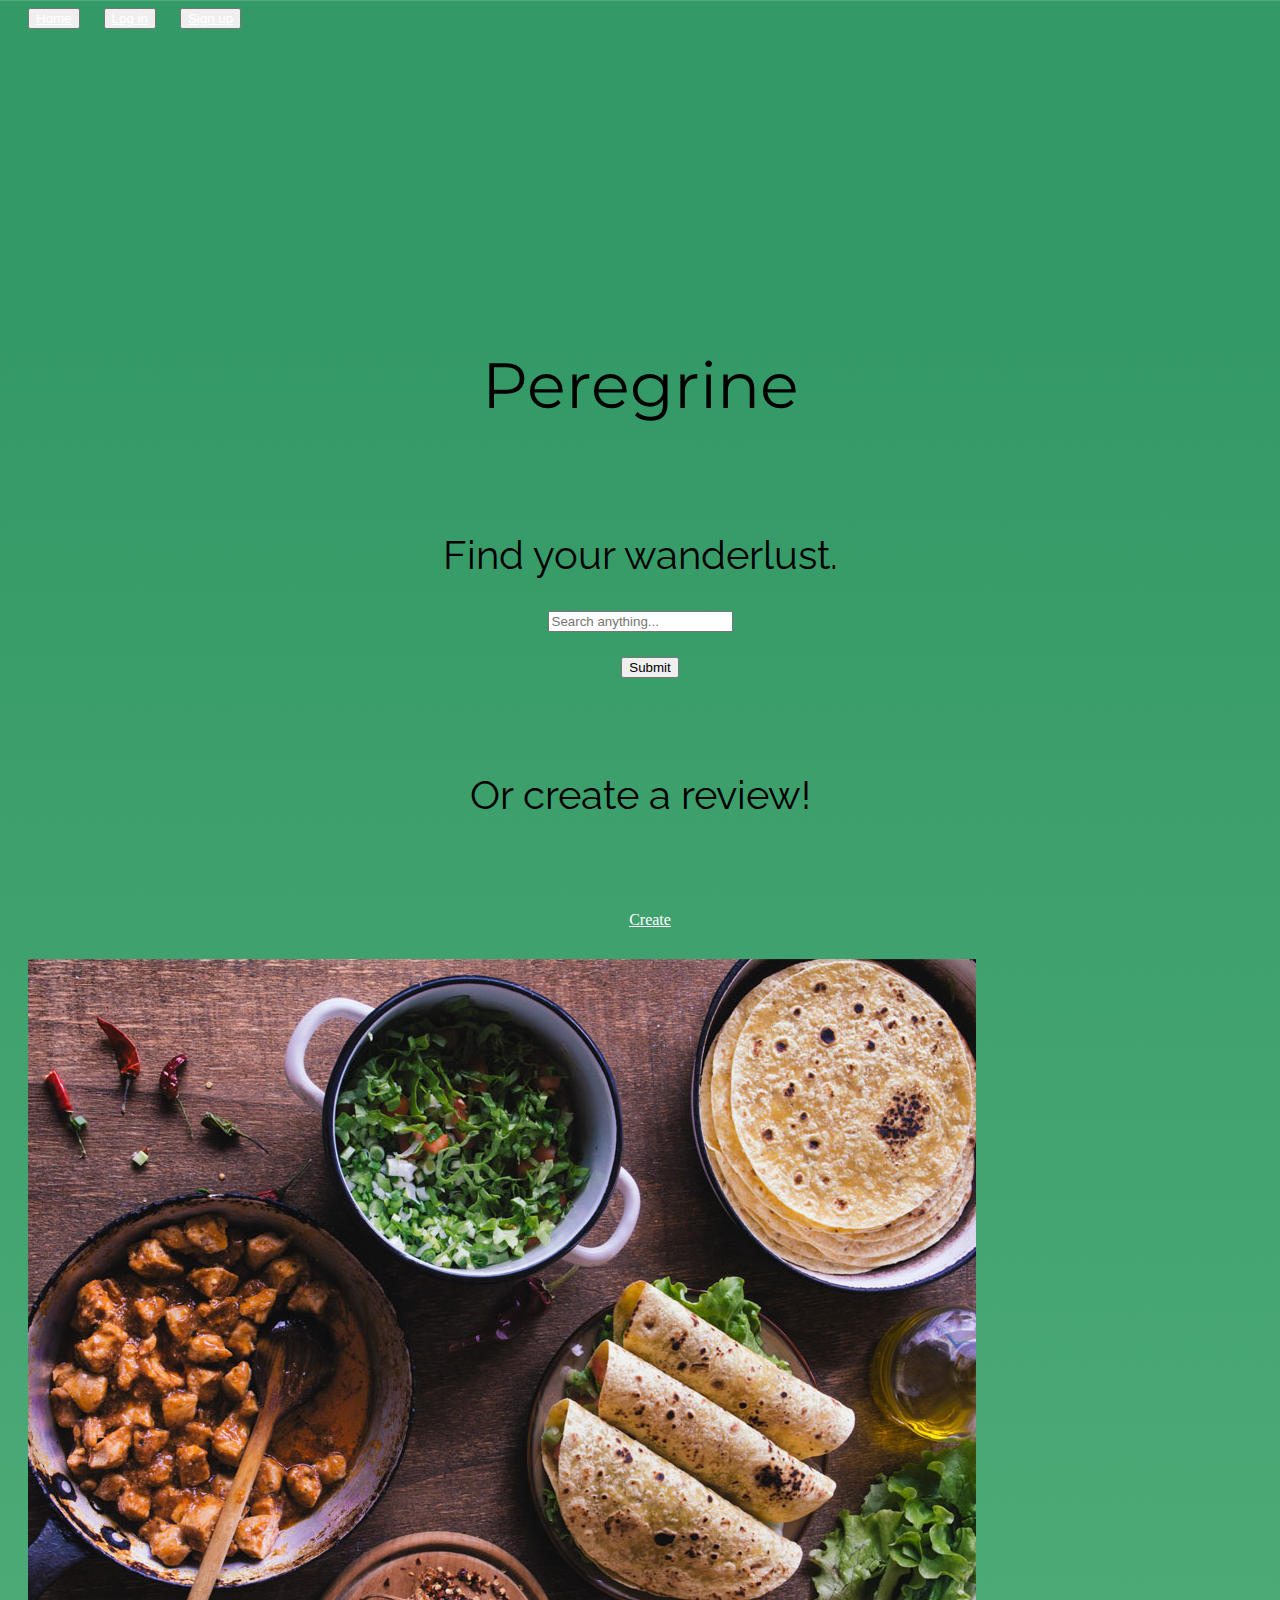
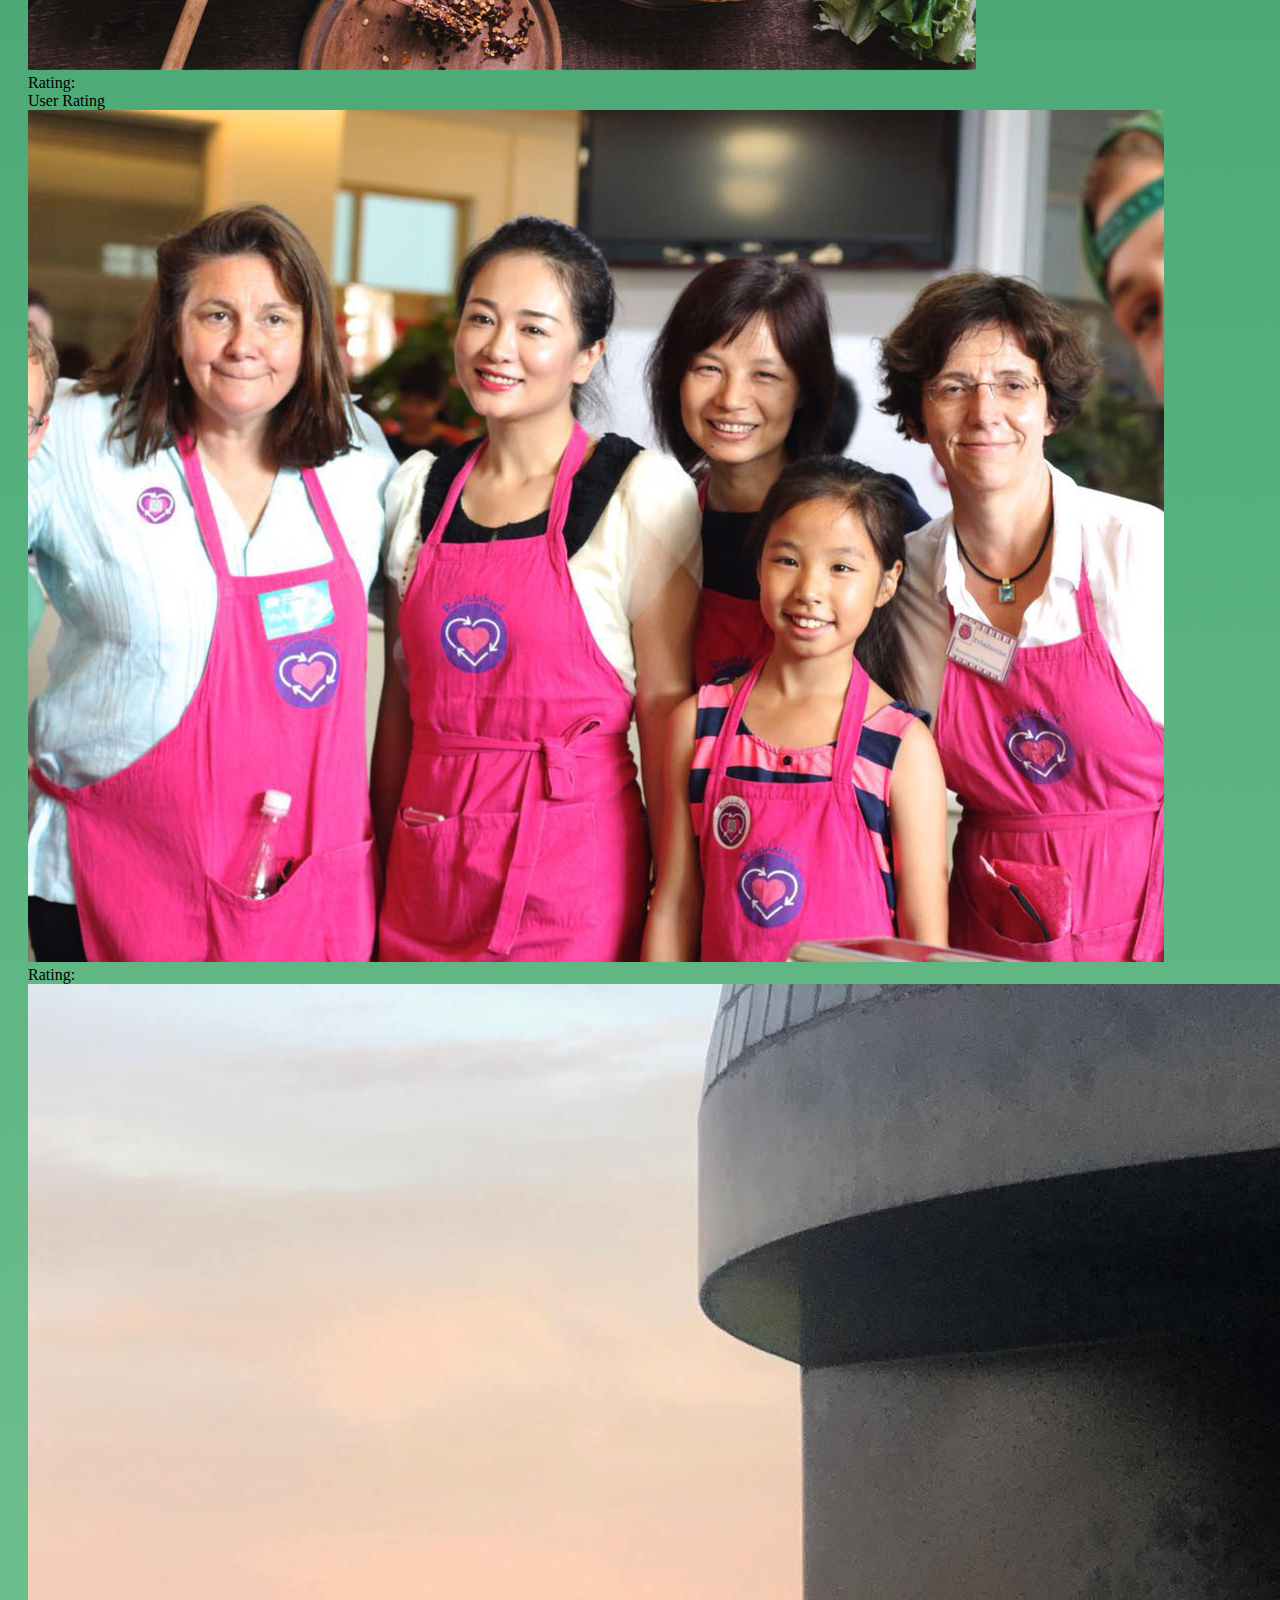
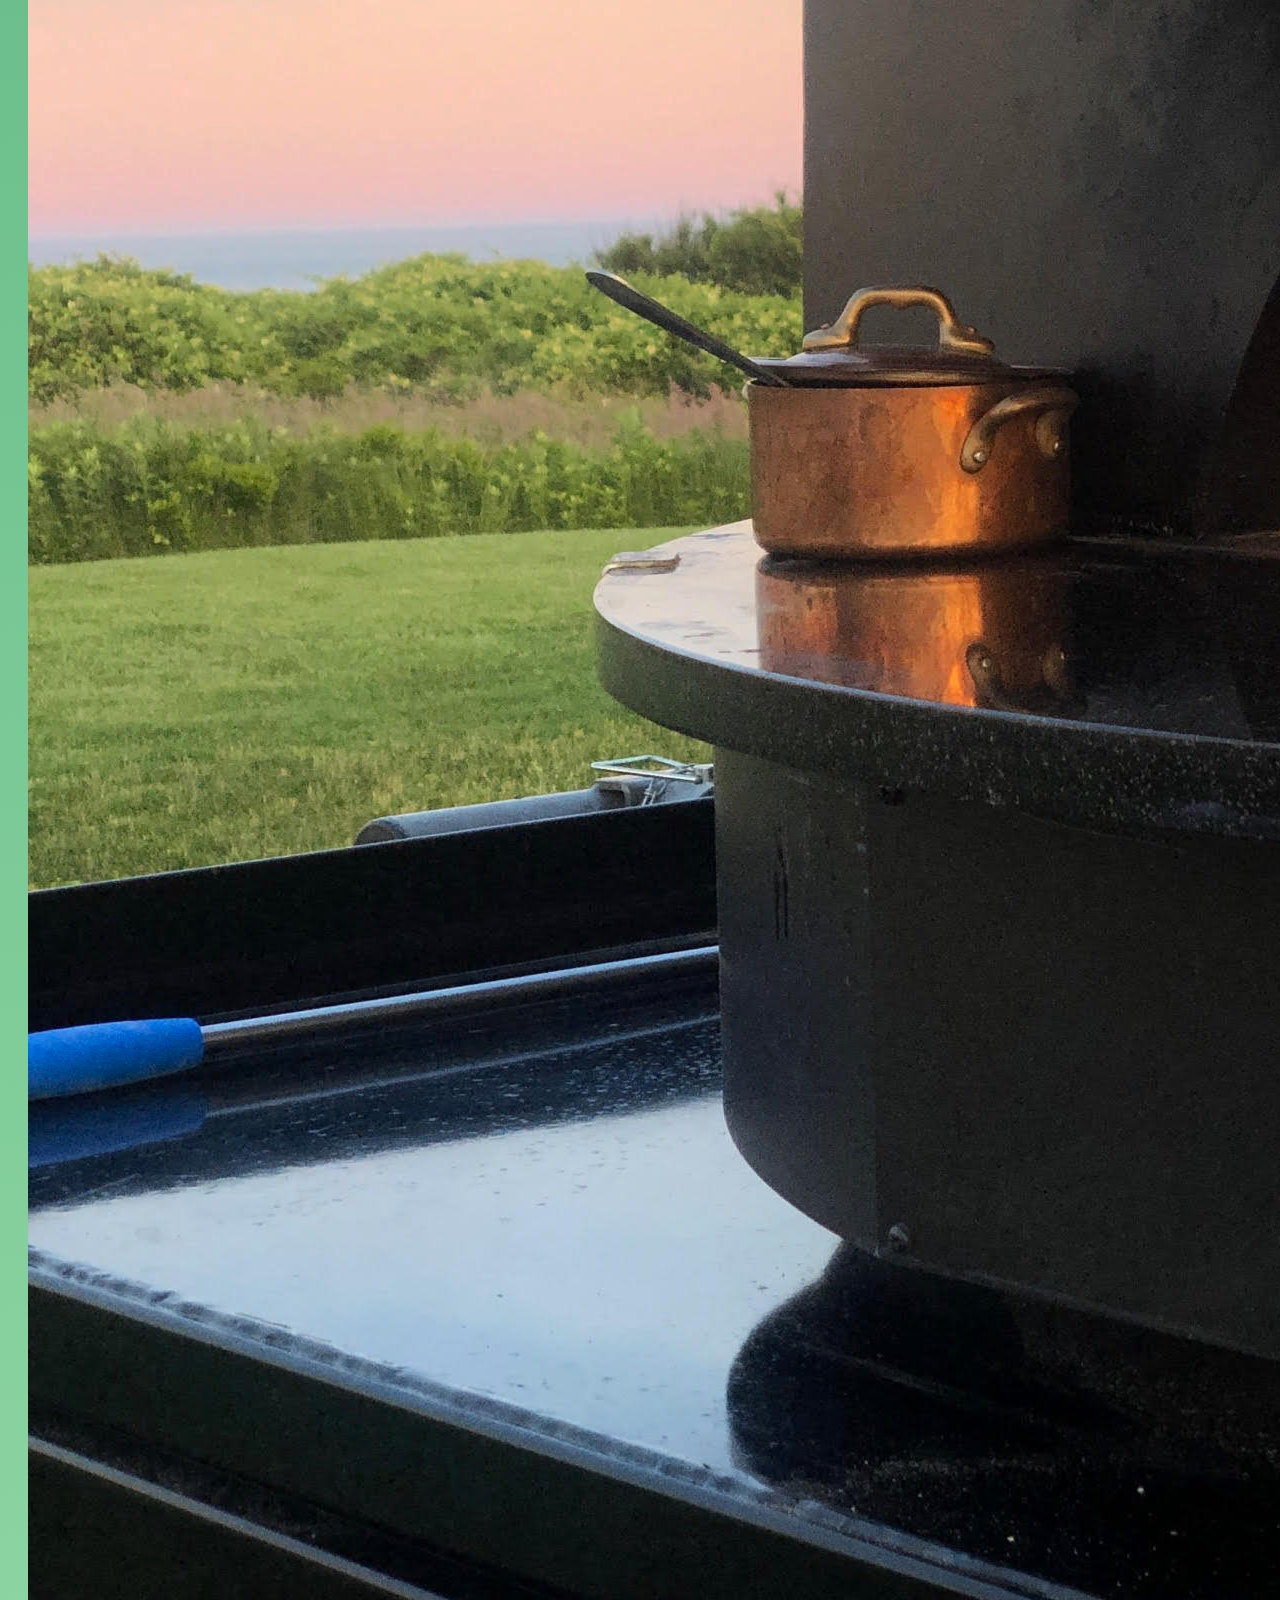
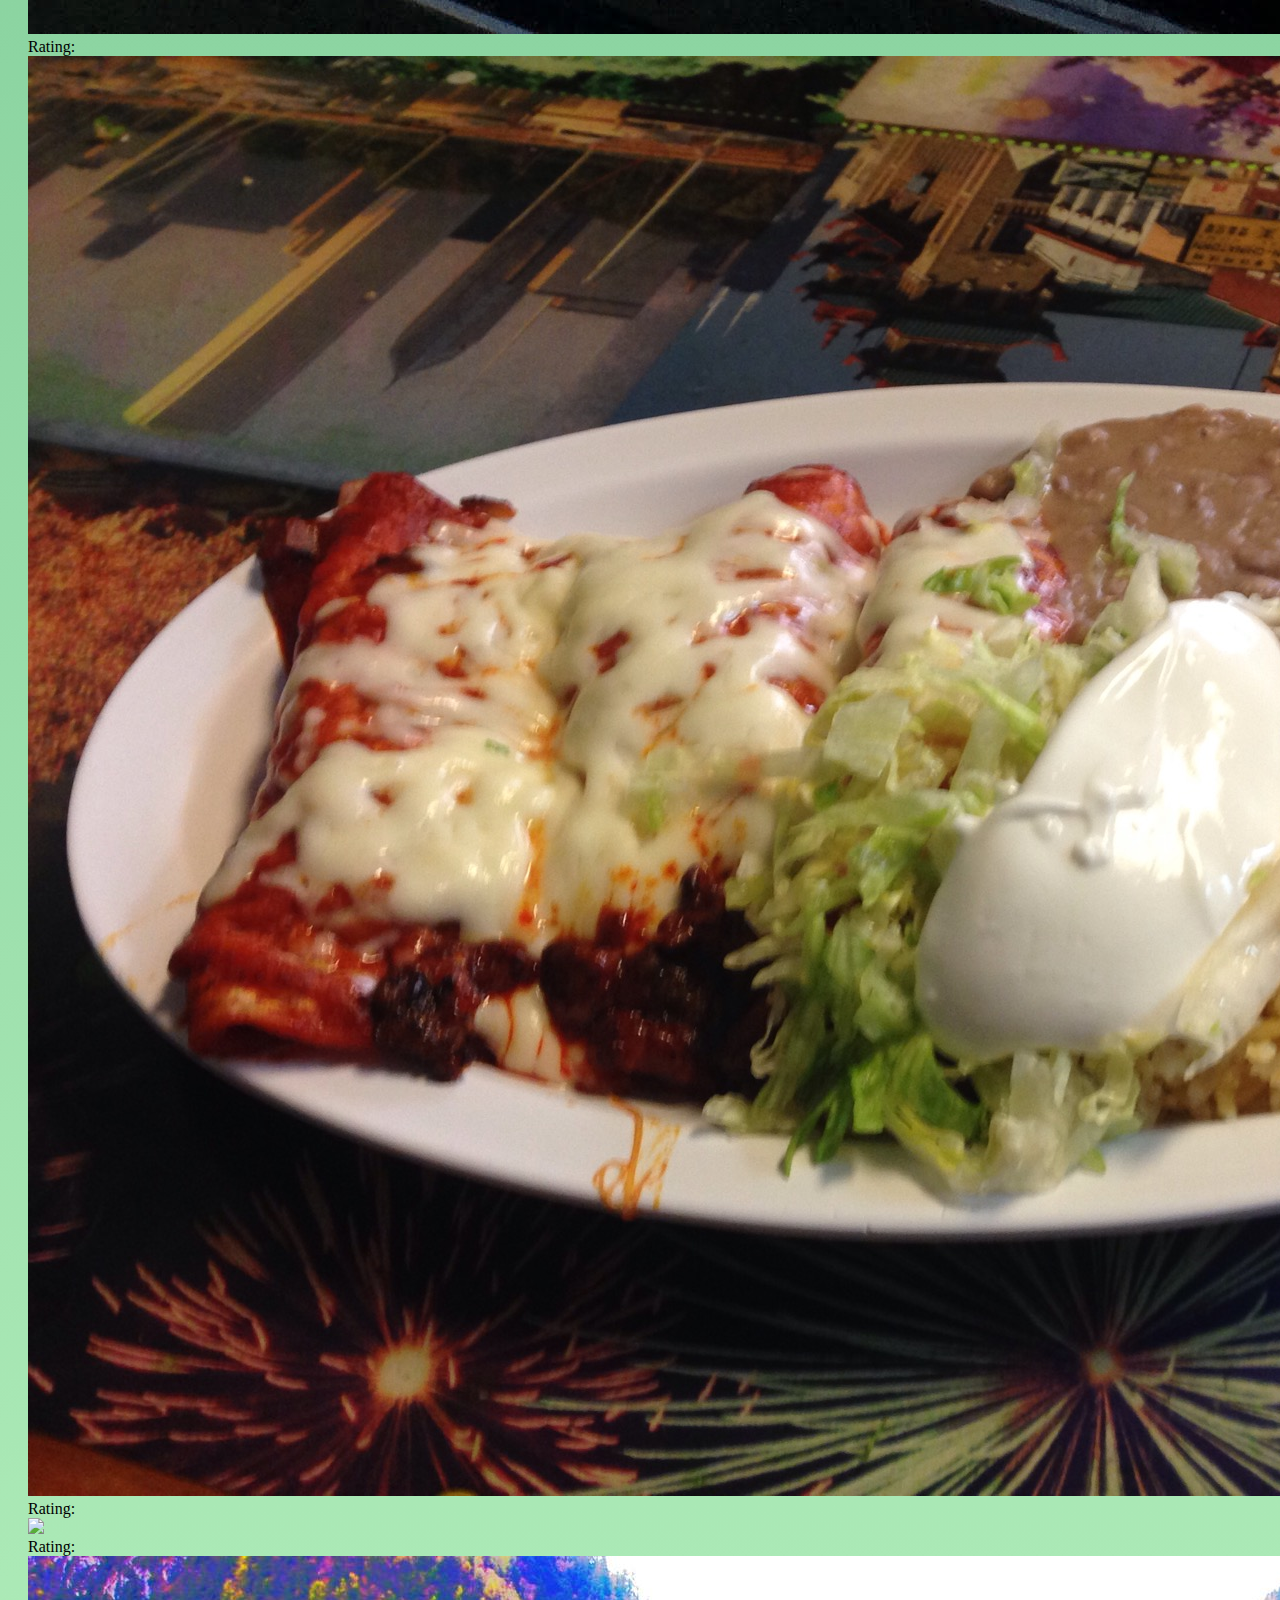
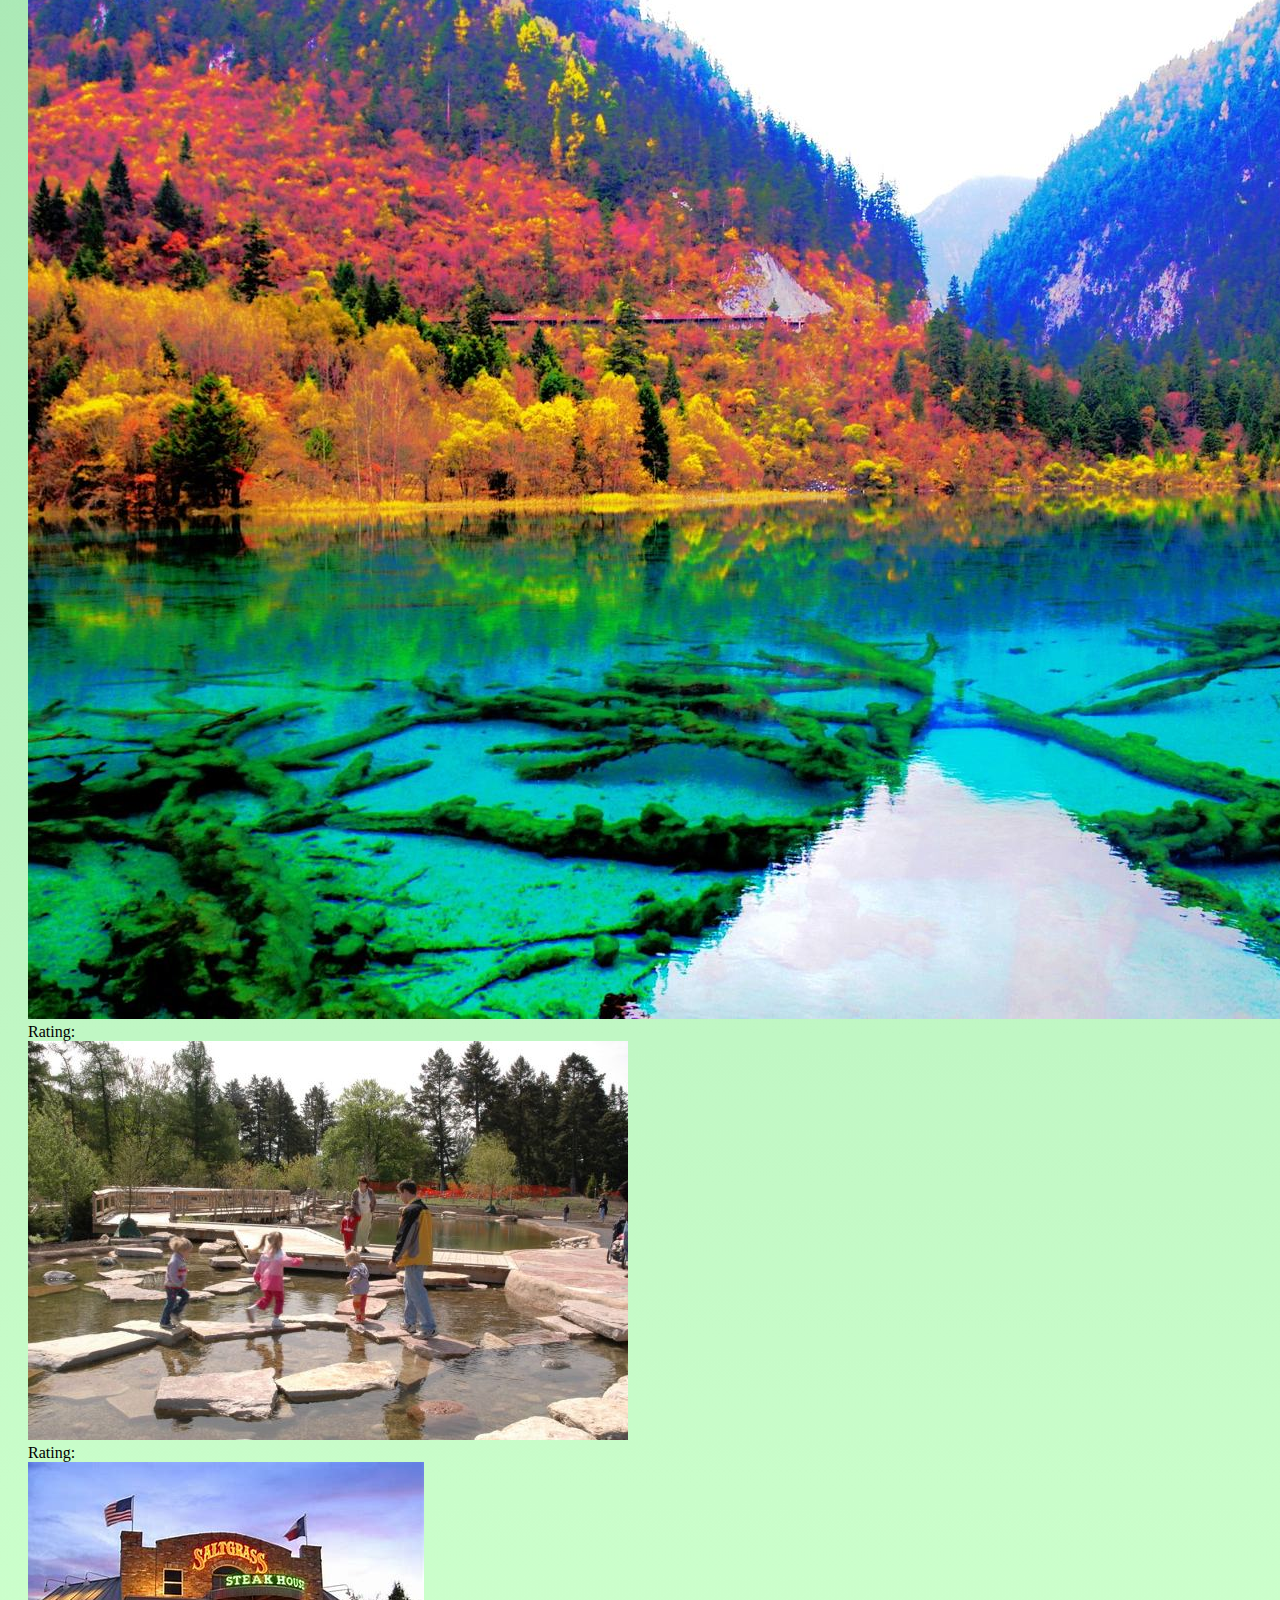
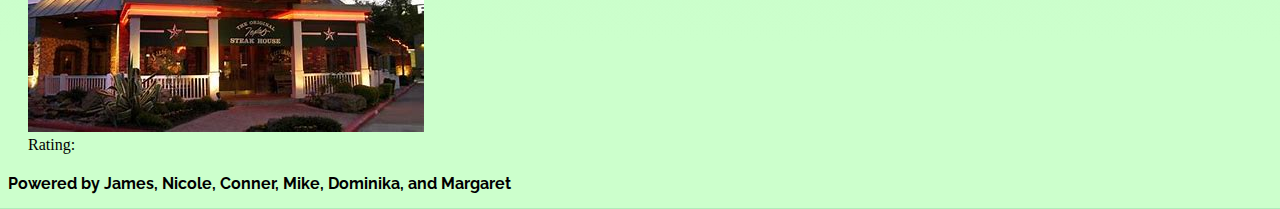
==== commit f79a6916: "Update index.html" ====
--- a/public/index.html
+++ b/public/index.html
@@ -137,7 +137,7 @@
   <footer class="footer">
     <div class="content has-text-centered">
       <p>
-        <strong>Inspired by Margaret</strong>
+        <strong>Powered by James, Nicole, Conner, Mike, Dominika, and Margaret</strong>
       </p>
     </div>
   </footer>
@@ -155,4 +155,4 @@
   <script src="js/main.js"></script>
 </body>
 
-</html>+</html>
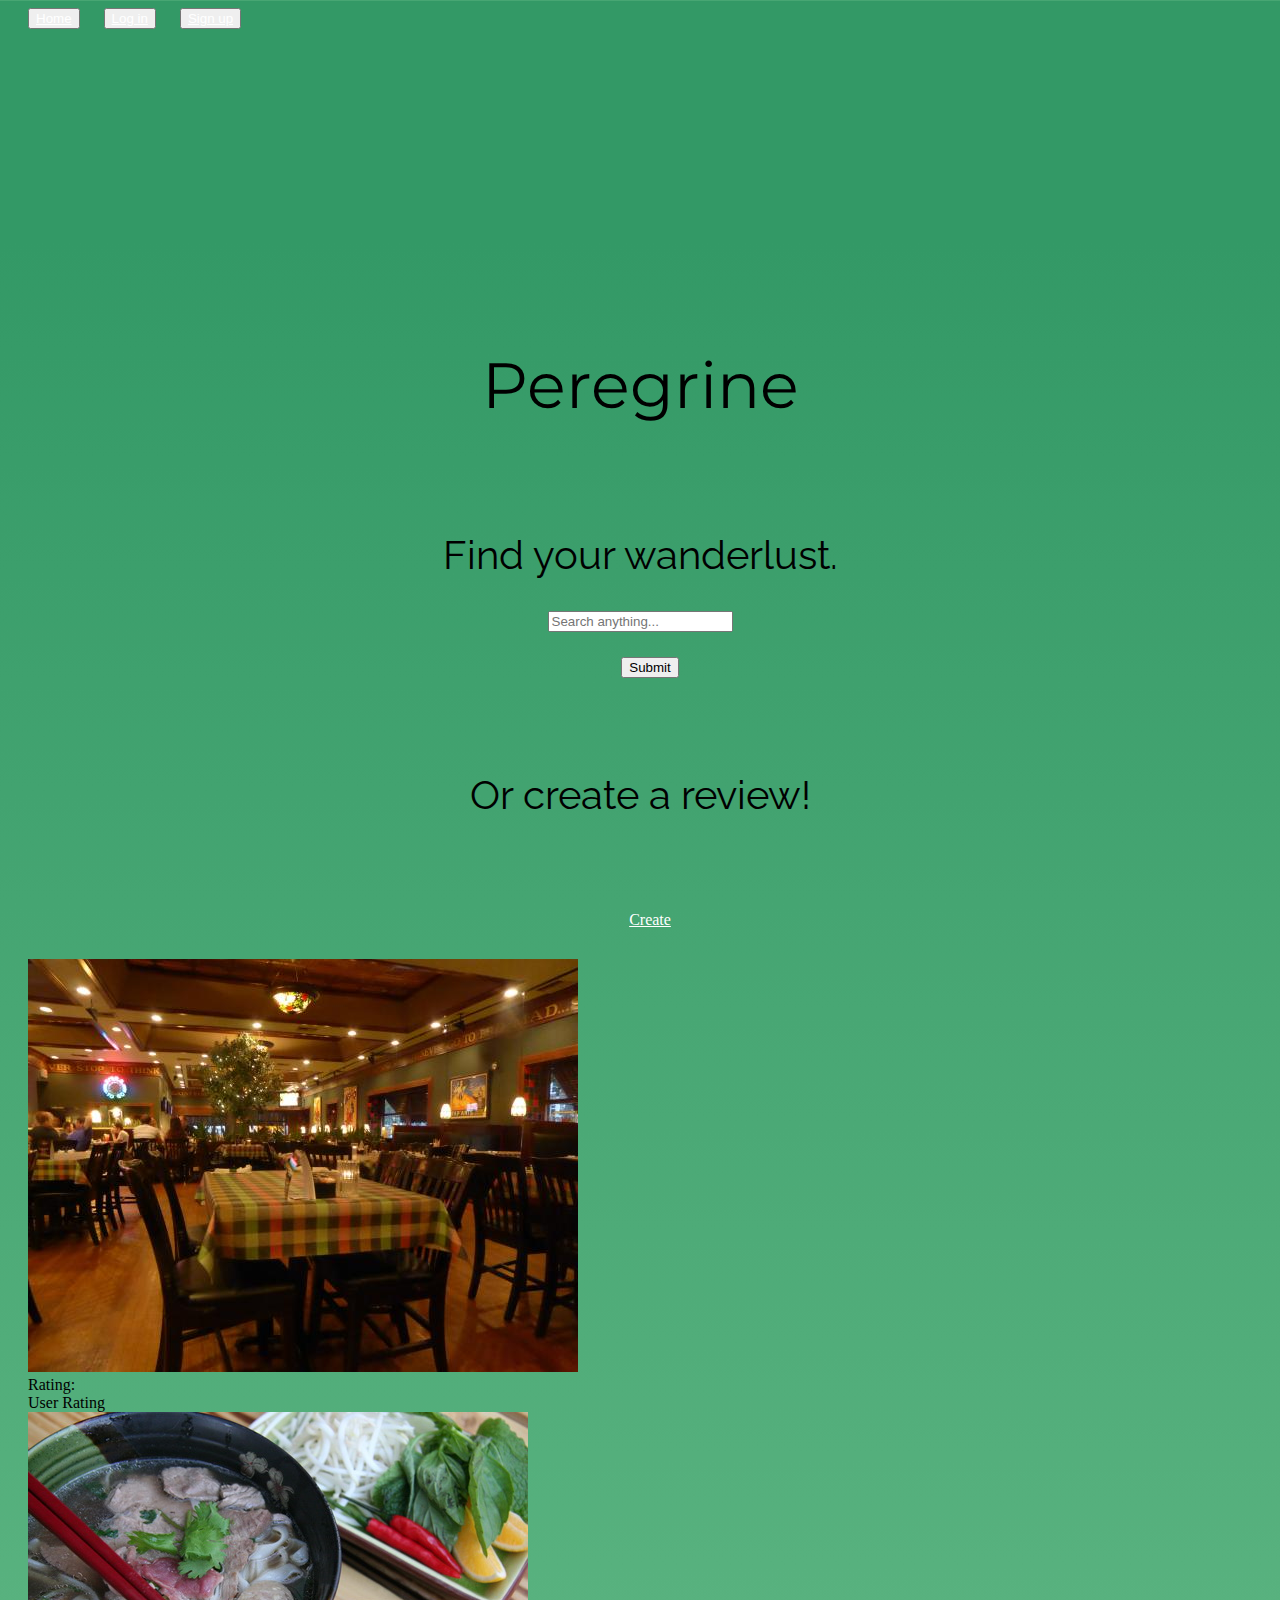
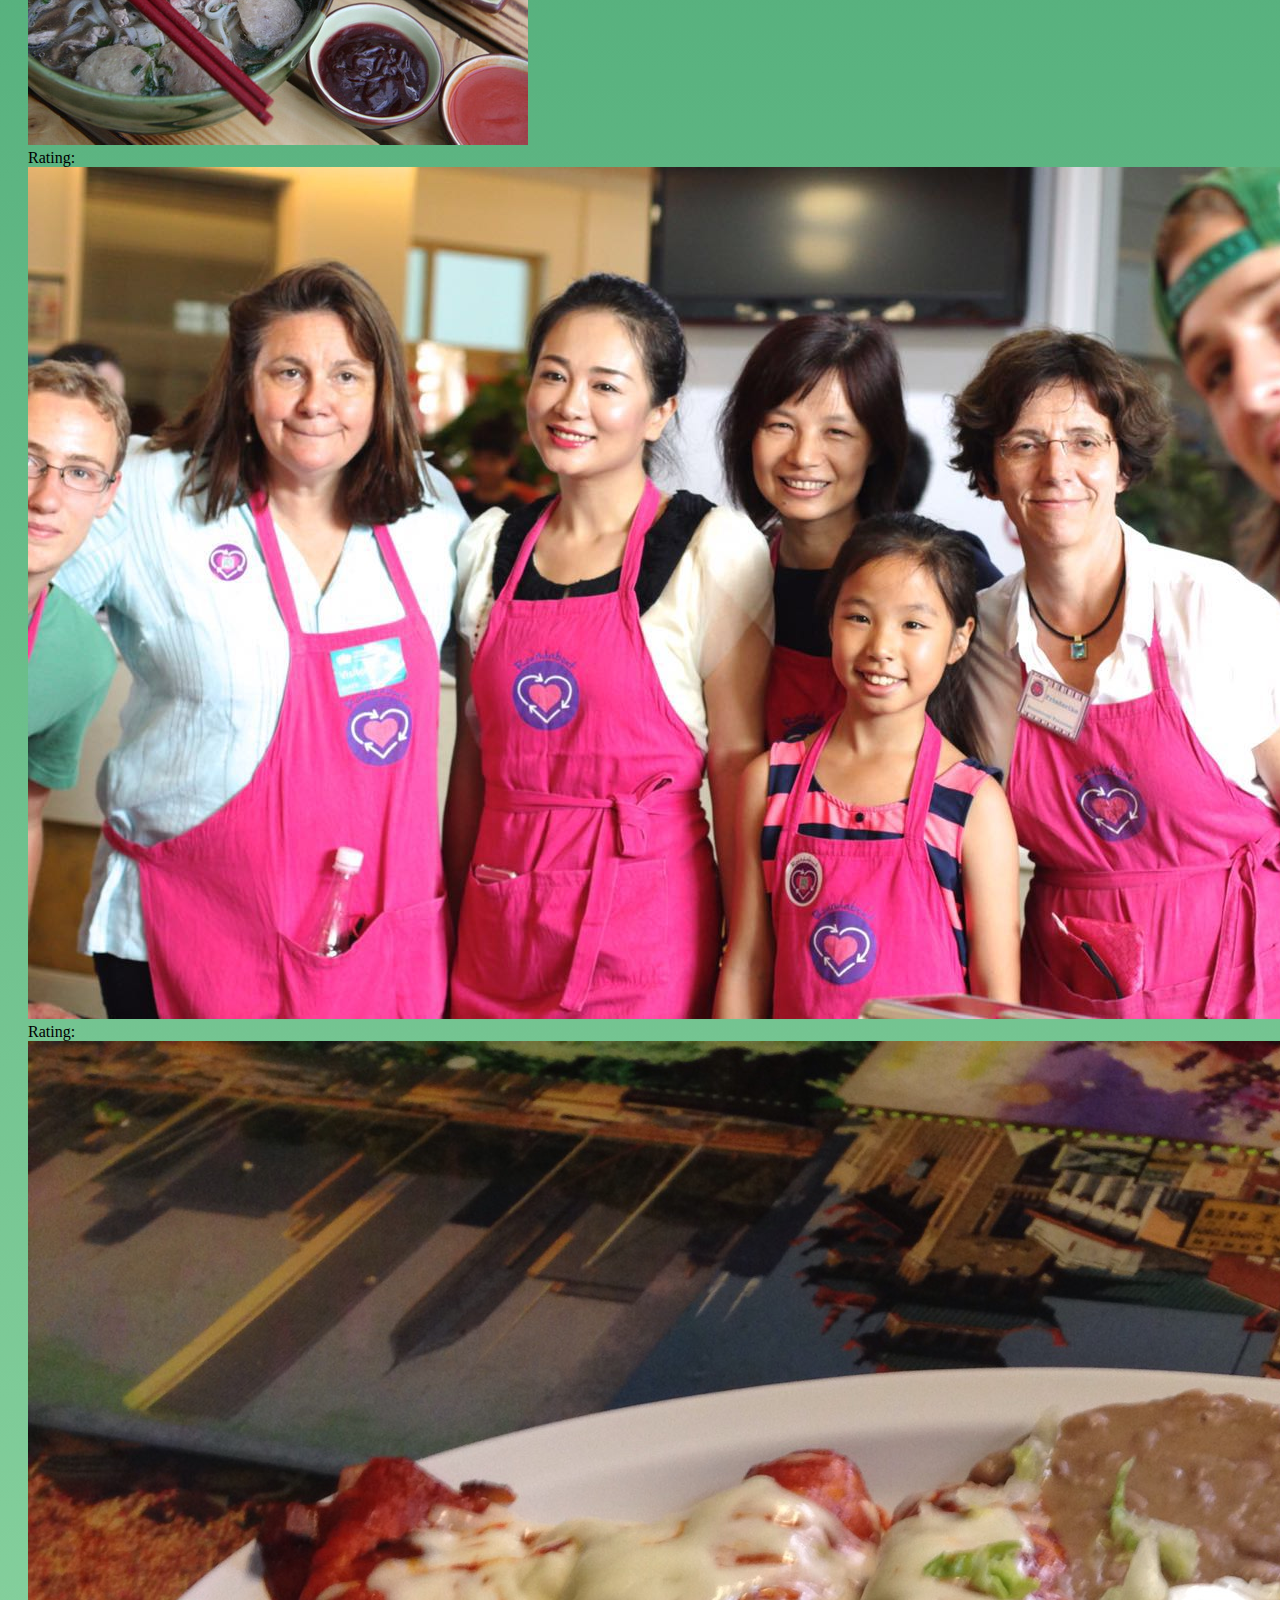
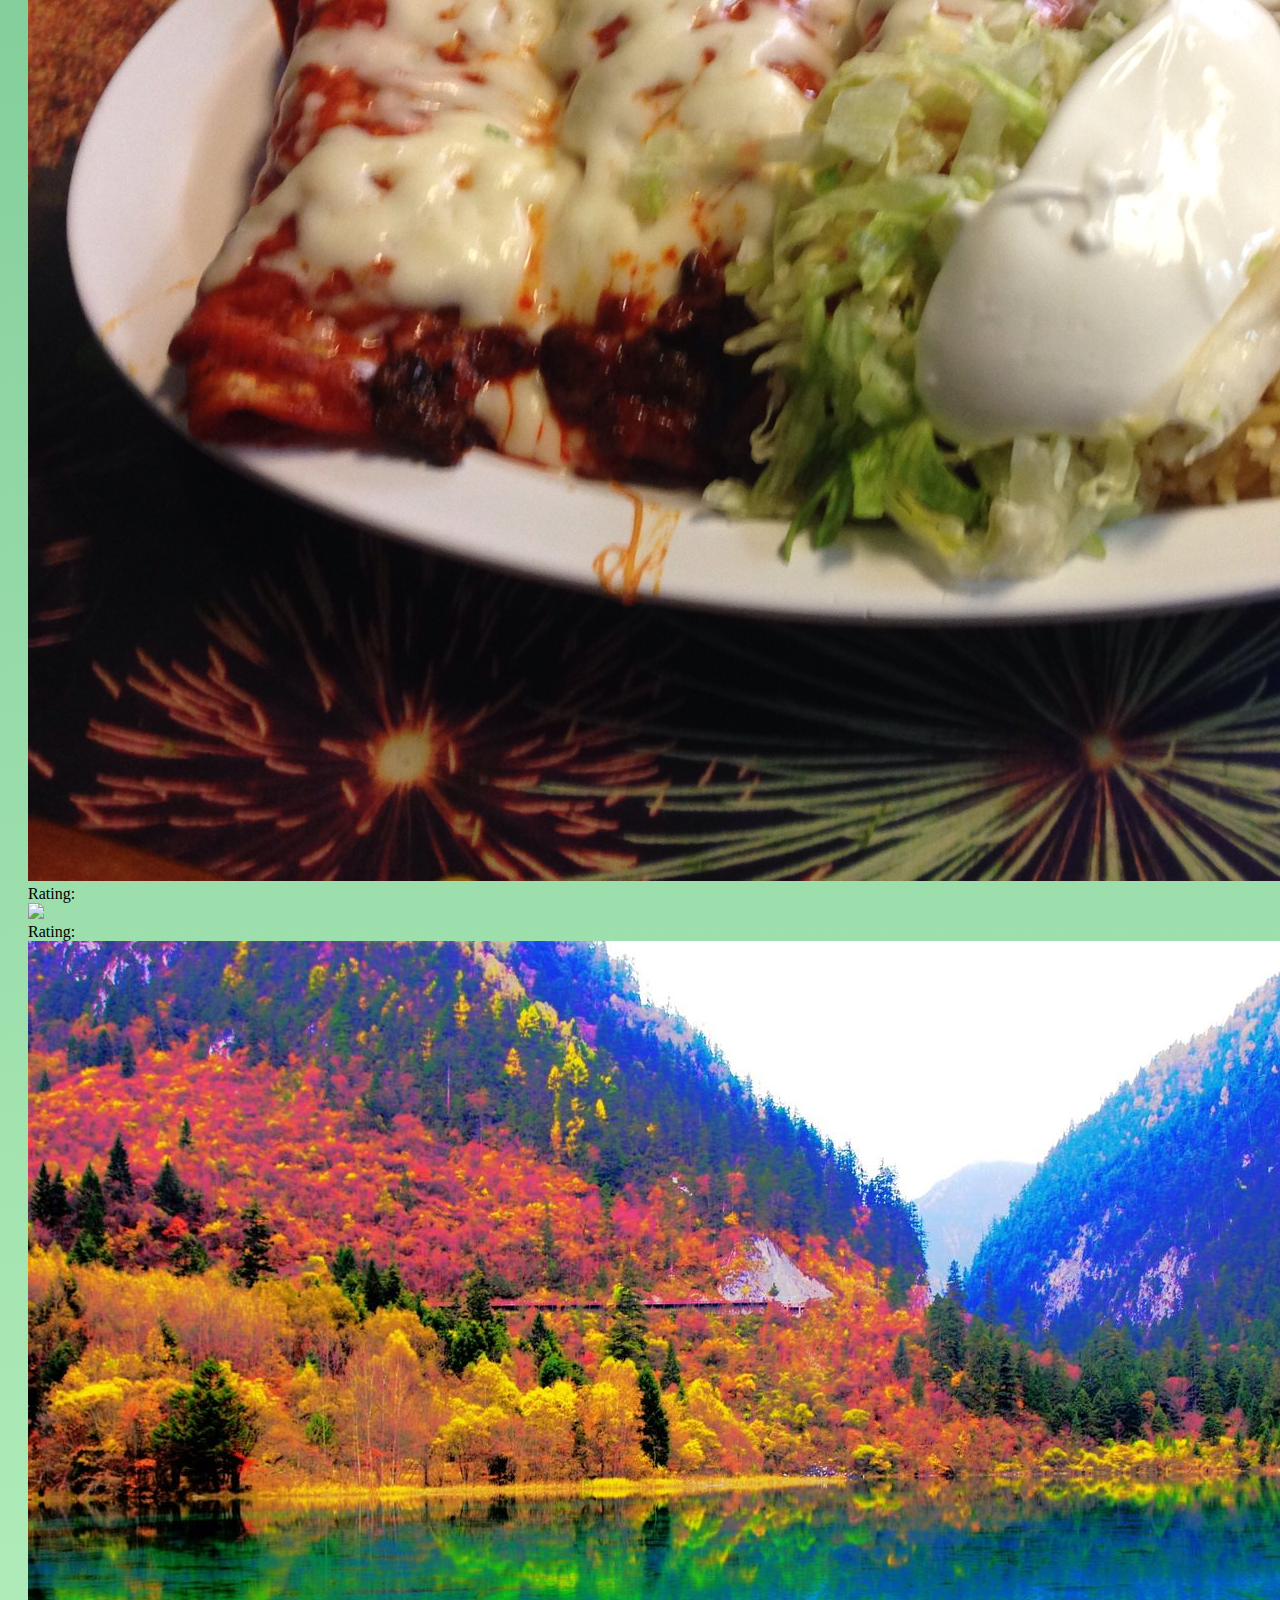
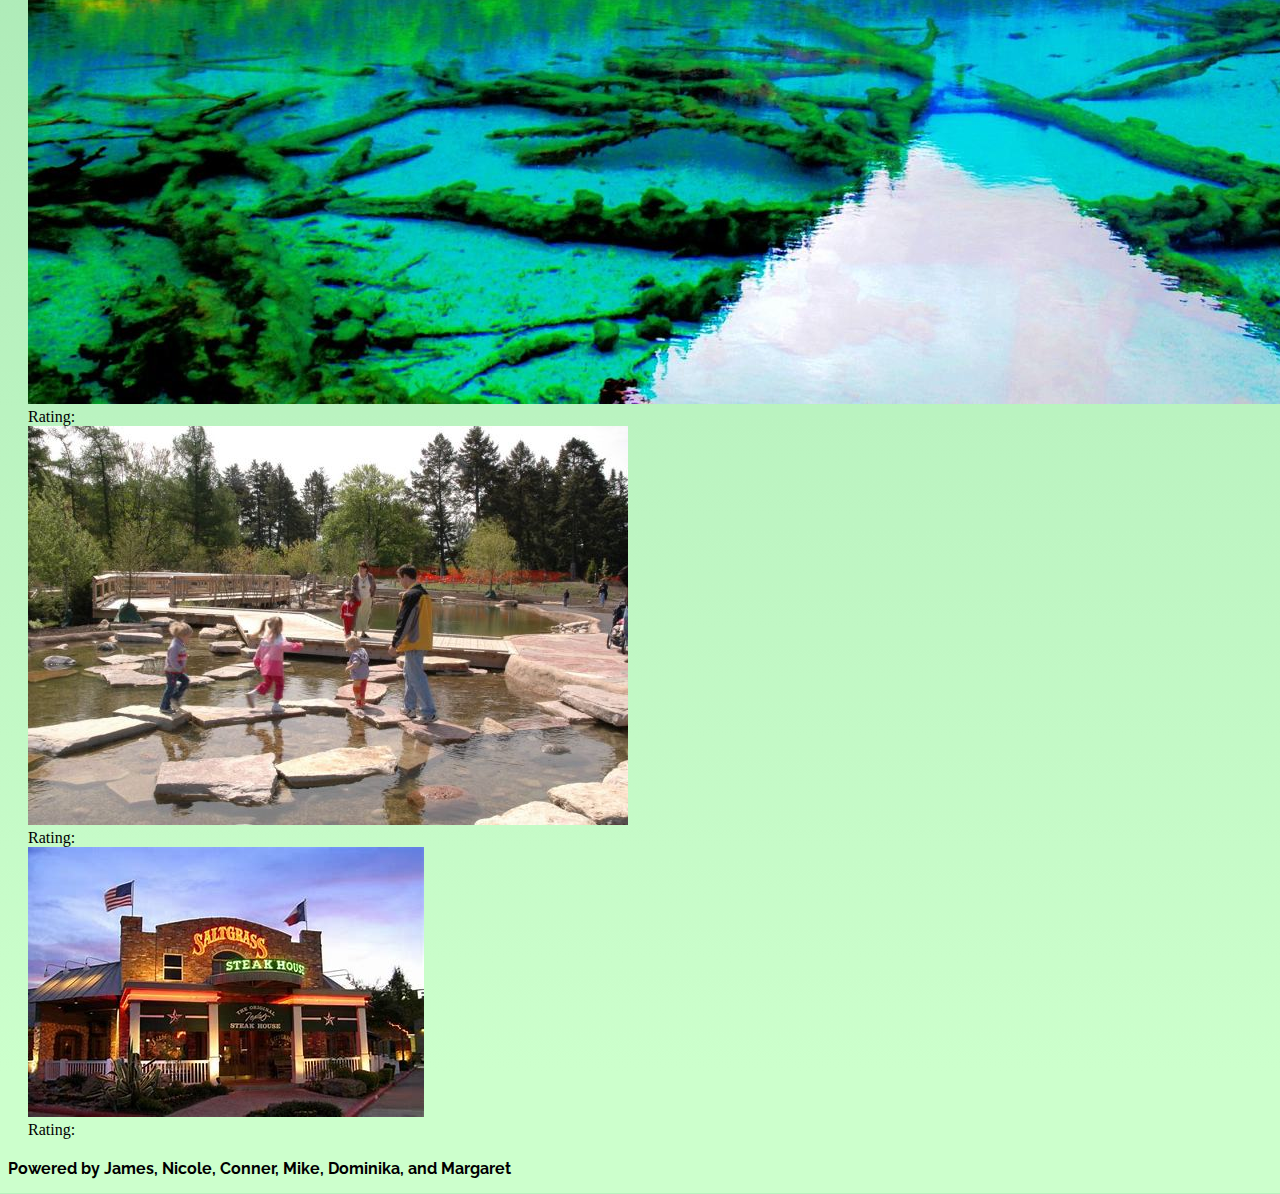
==== commit a8aac75a: "Merge pull request #62 from jamescook98/CPJ" ====
--- a/public/index.html
+++ b/public/index.html
@@ -54,7 +54,7 @@
   <div class="ui four cards" id="peregrine-results">
     <div class="card">
       <div class="image">
-        <img src="/images/2LABurrito.jpg">
+        <img src="./images/10Leona.jpg">
       </div>
       <div class="extra">
         Rating:
@@ -67,7 +67,7 @@
     </div>
     <div class="card">
       <div class="image">
-        <img src="/images/16roundabout.jpg">
+        <img src="./images/11Muse.jpg">
       </div>
       <div class="extra">
         Rating:
@@ -76,7 +76,7 @@
     </div>
     <div class="card">
       <div class="image">
-        <img src="./images/18HighwayRestaurant.jpg">
+        <img src="./images/16roundabout.jpg">
       </div>
       <div class="extra">
         Rating:
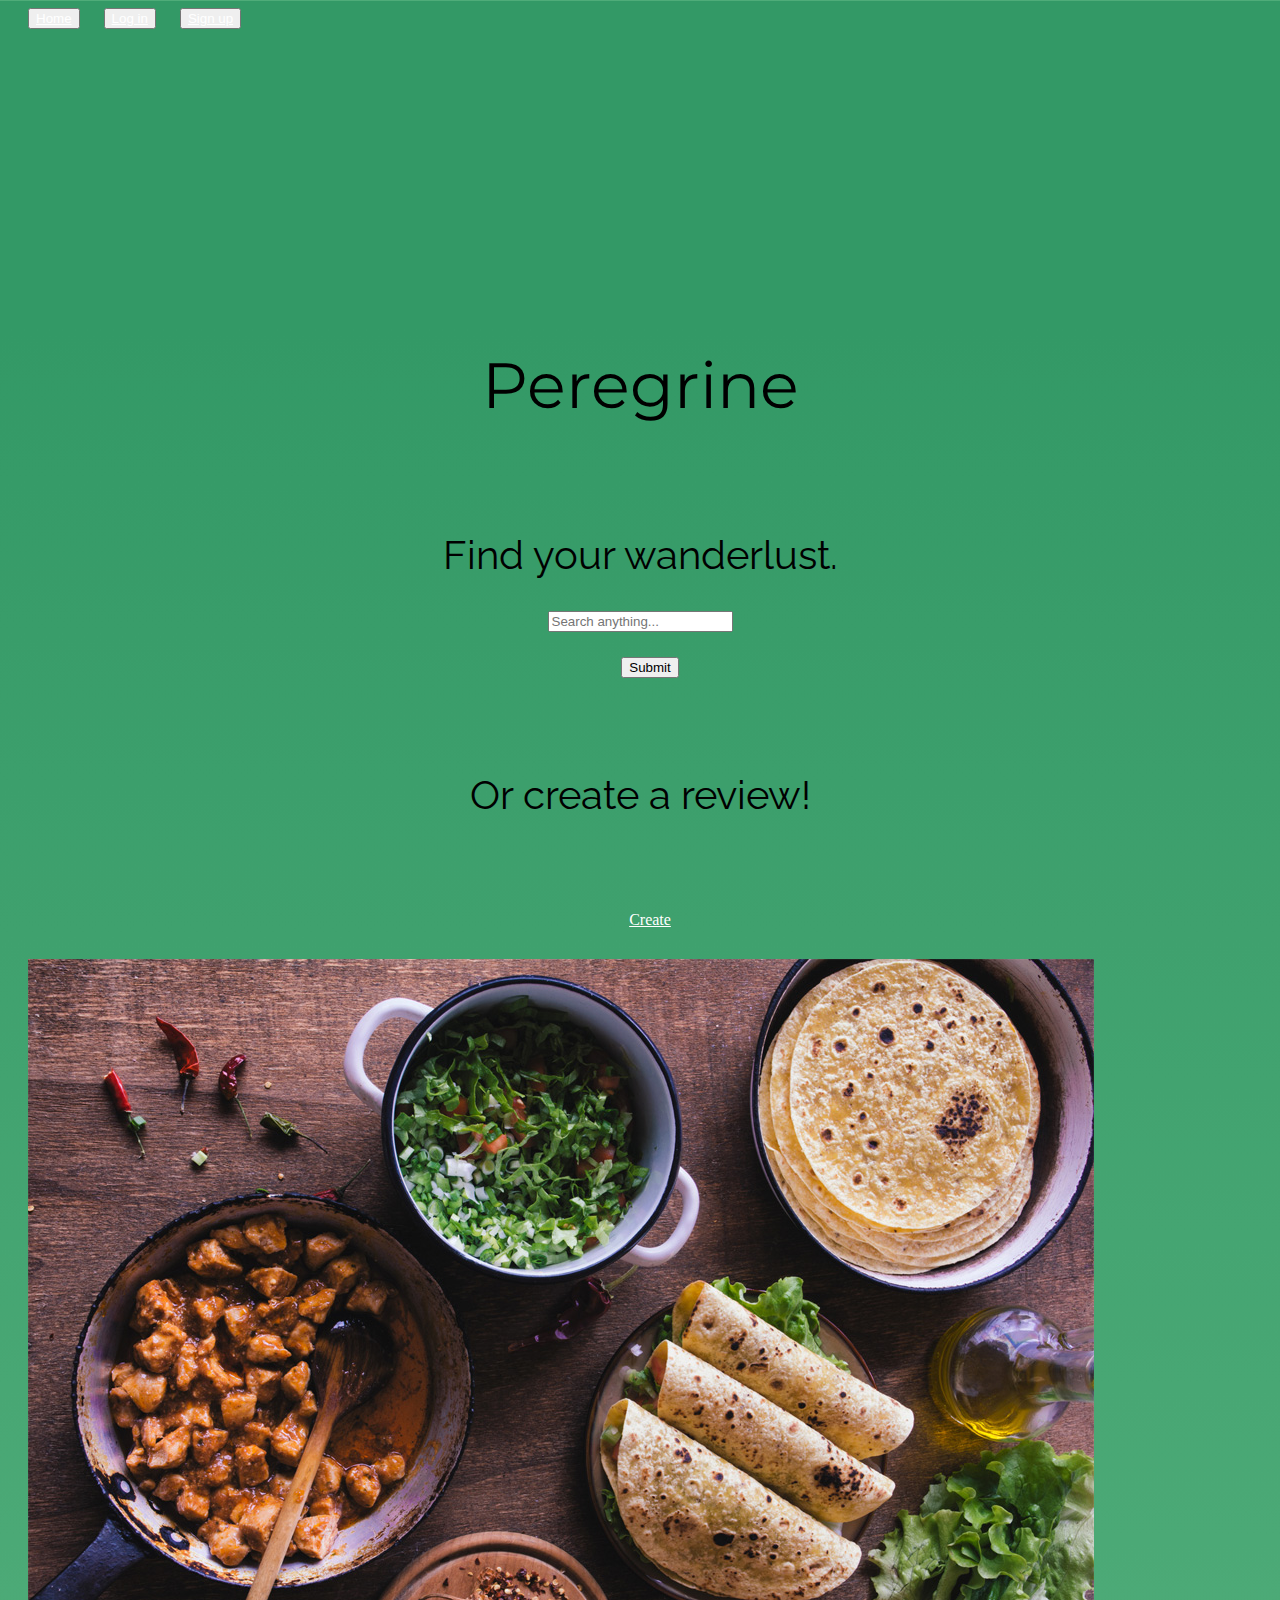
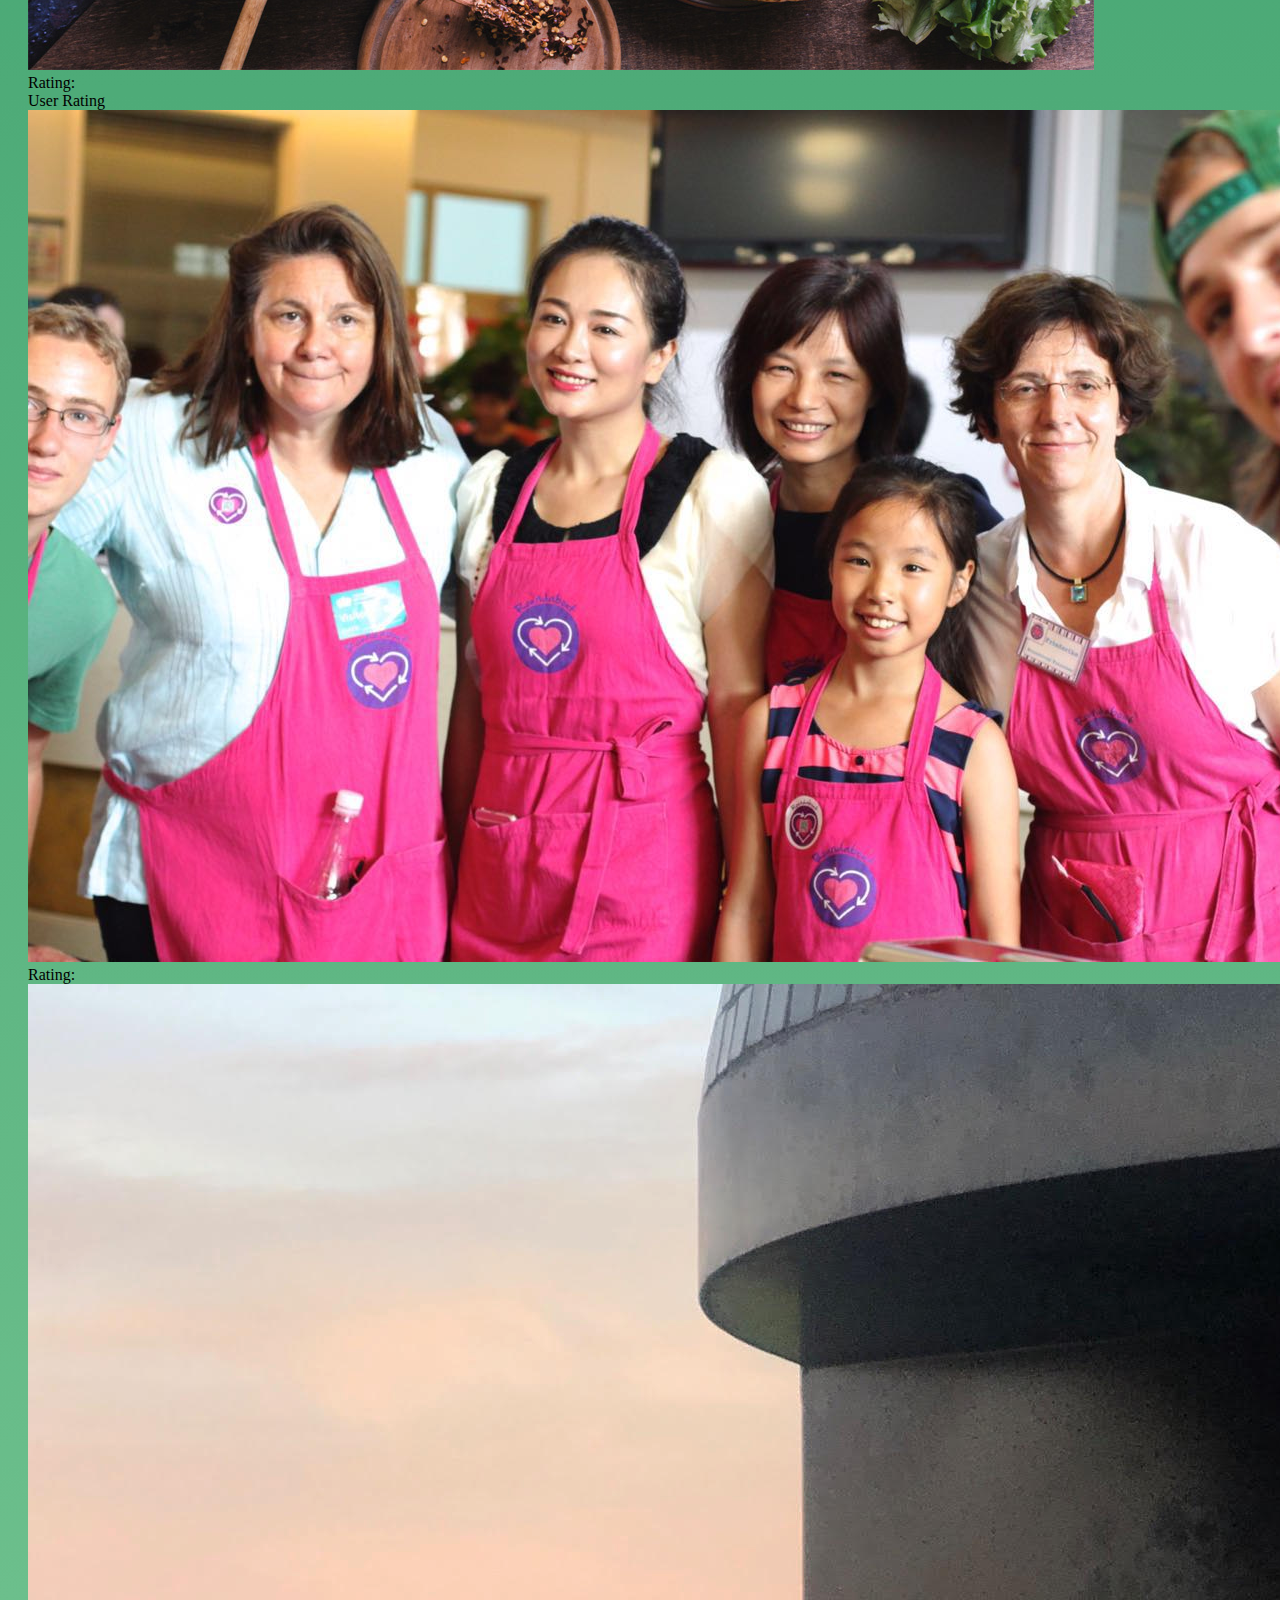
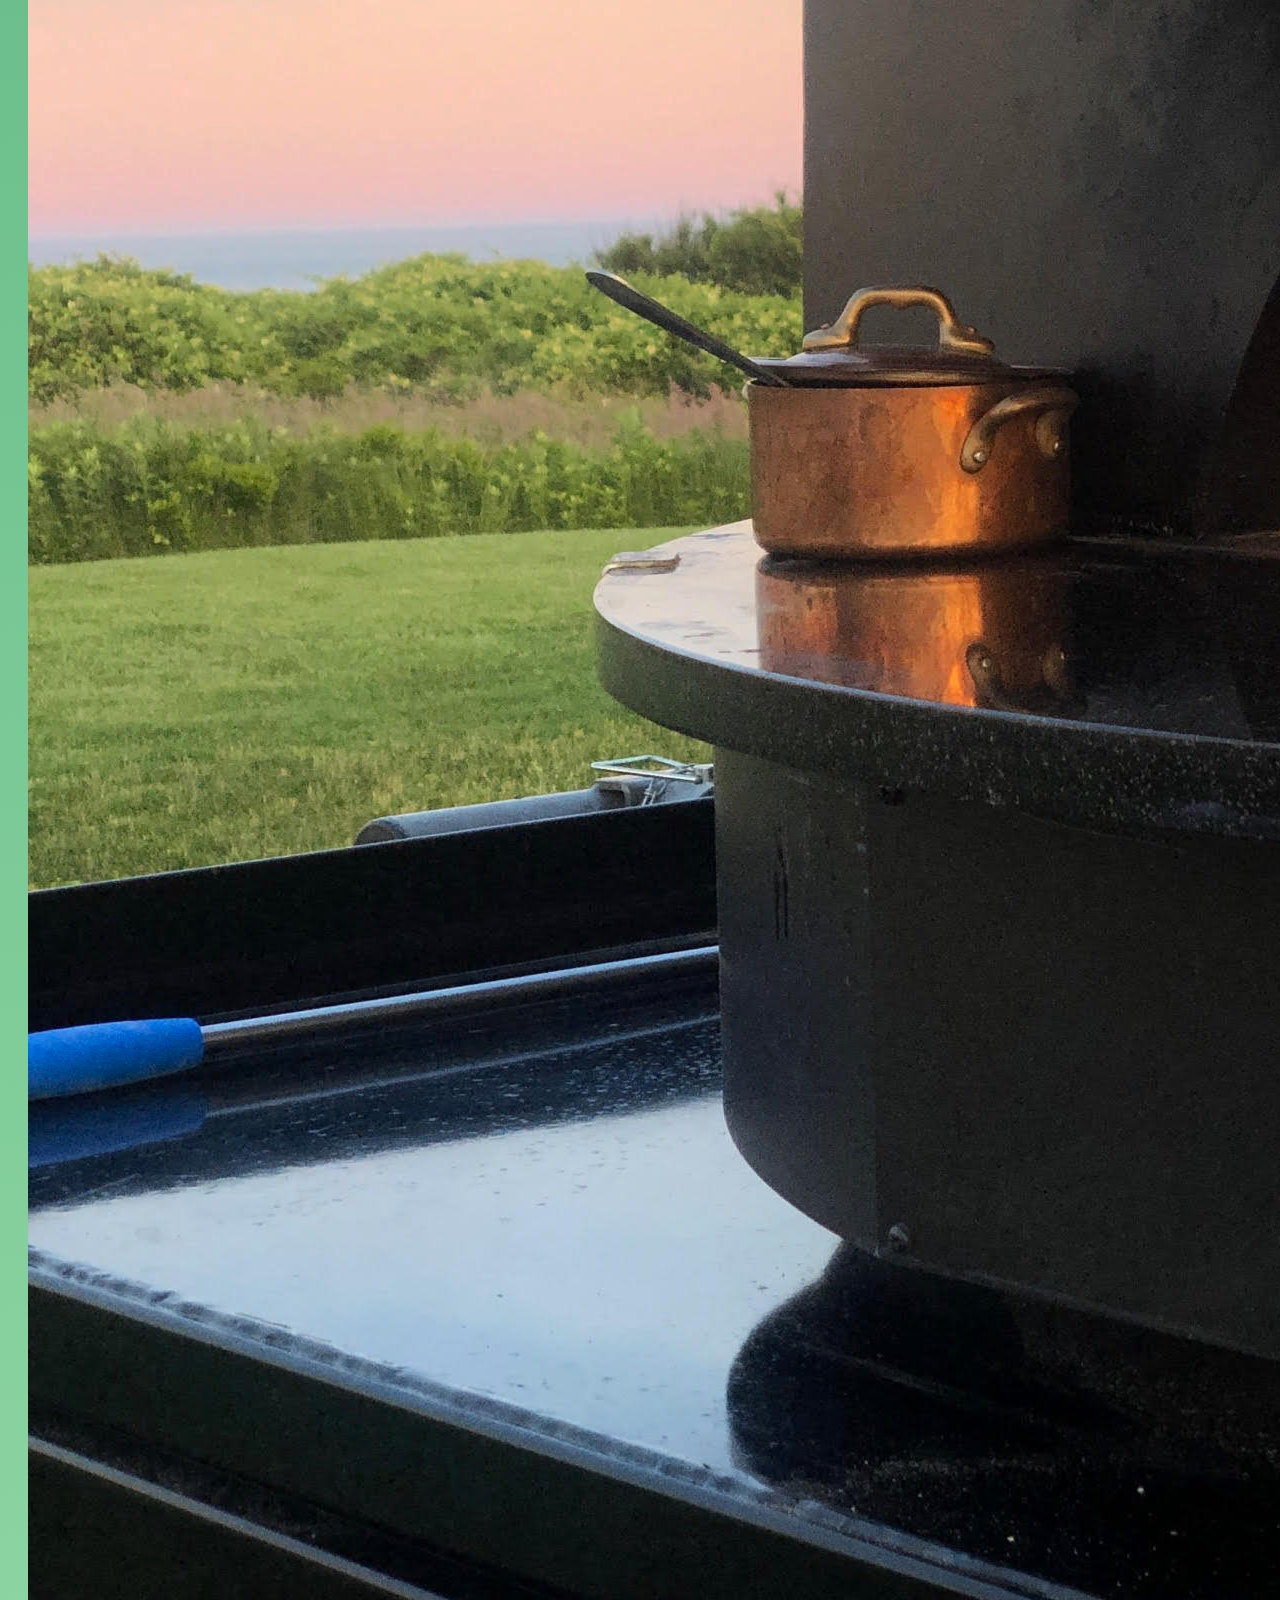
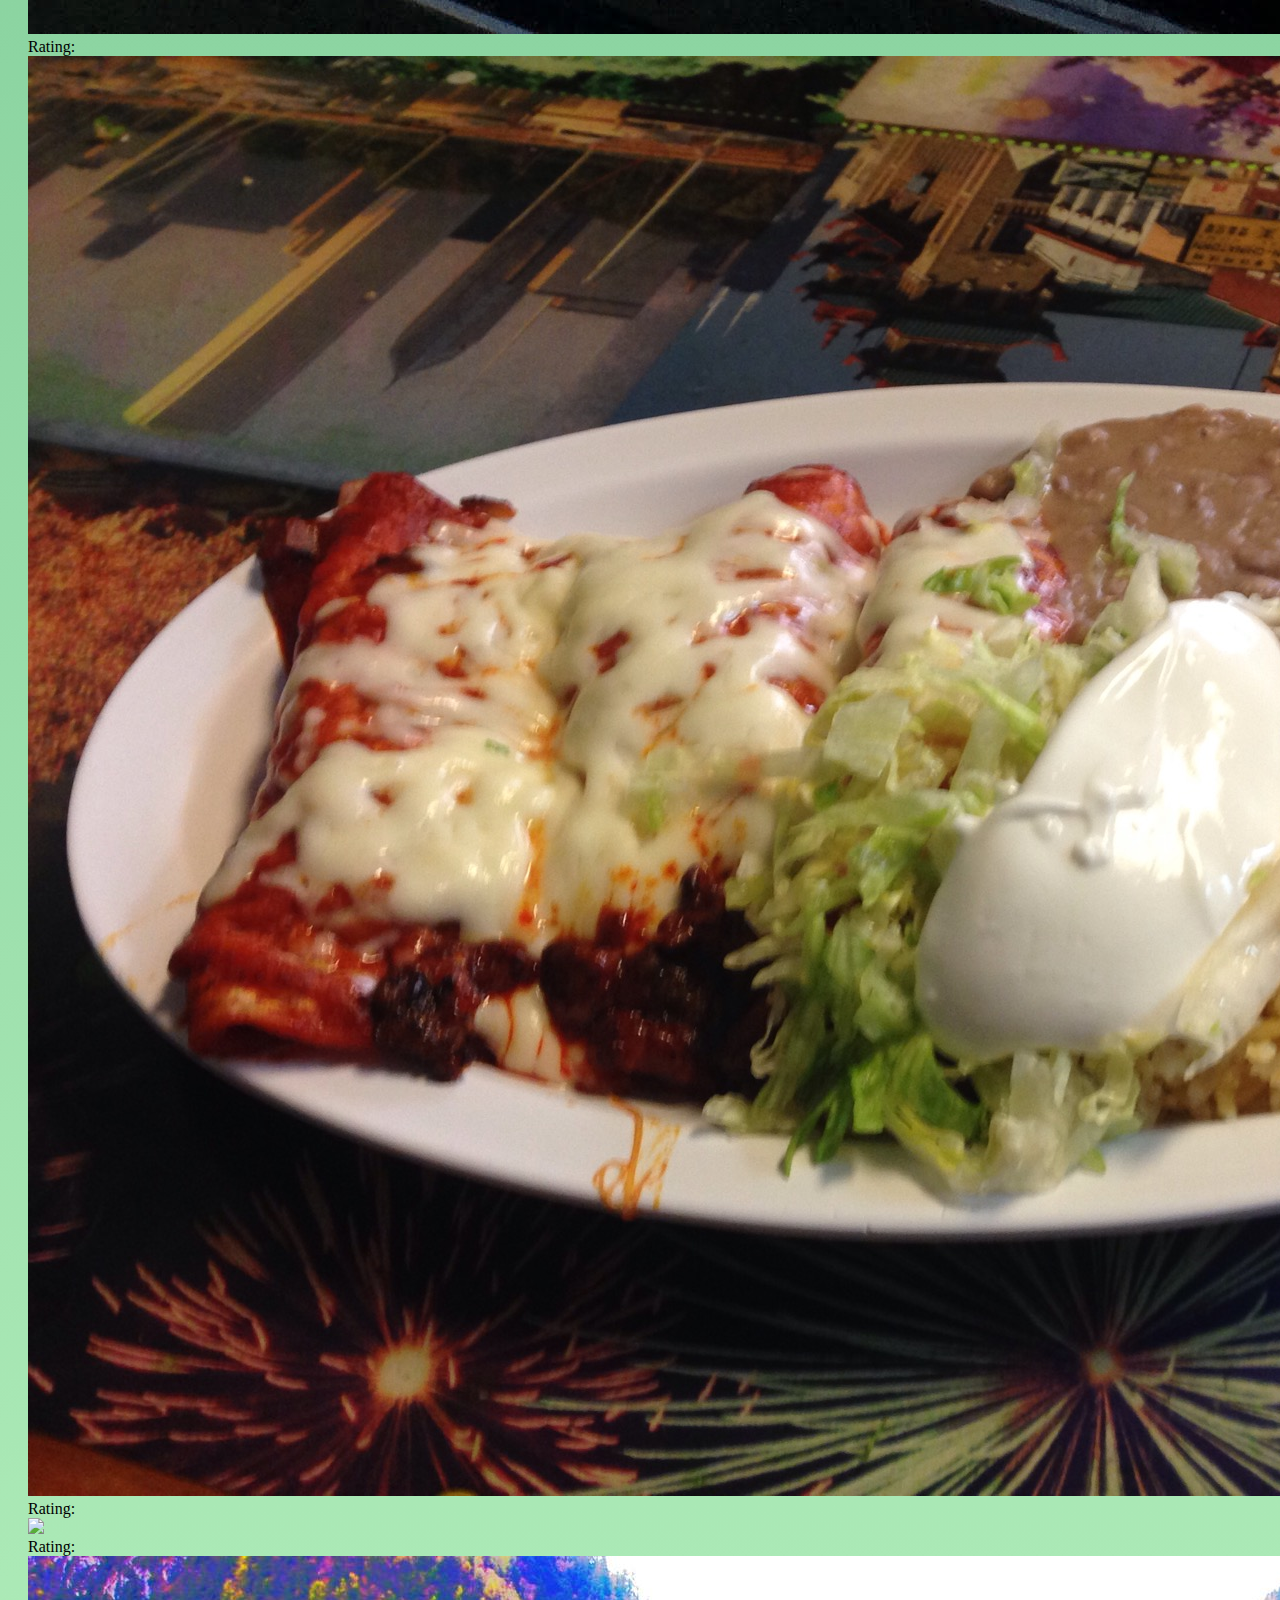
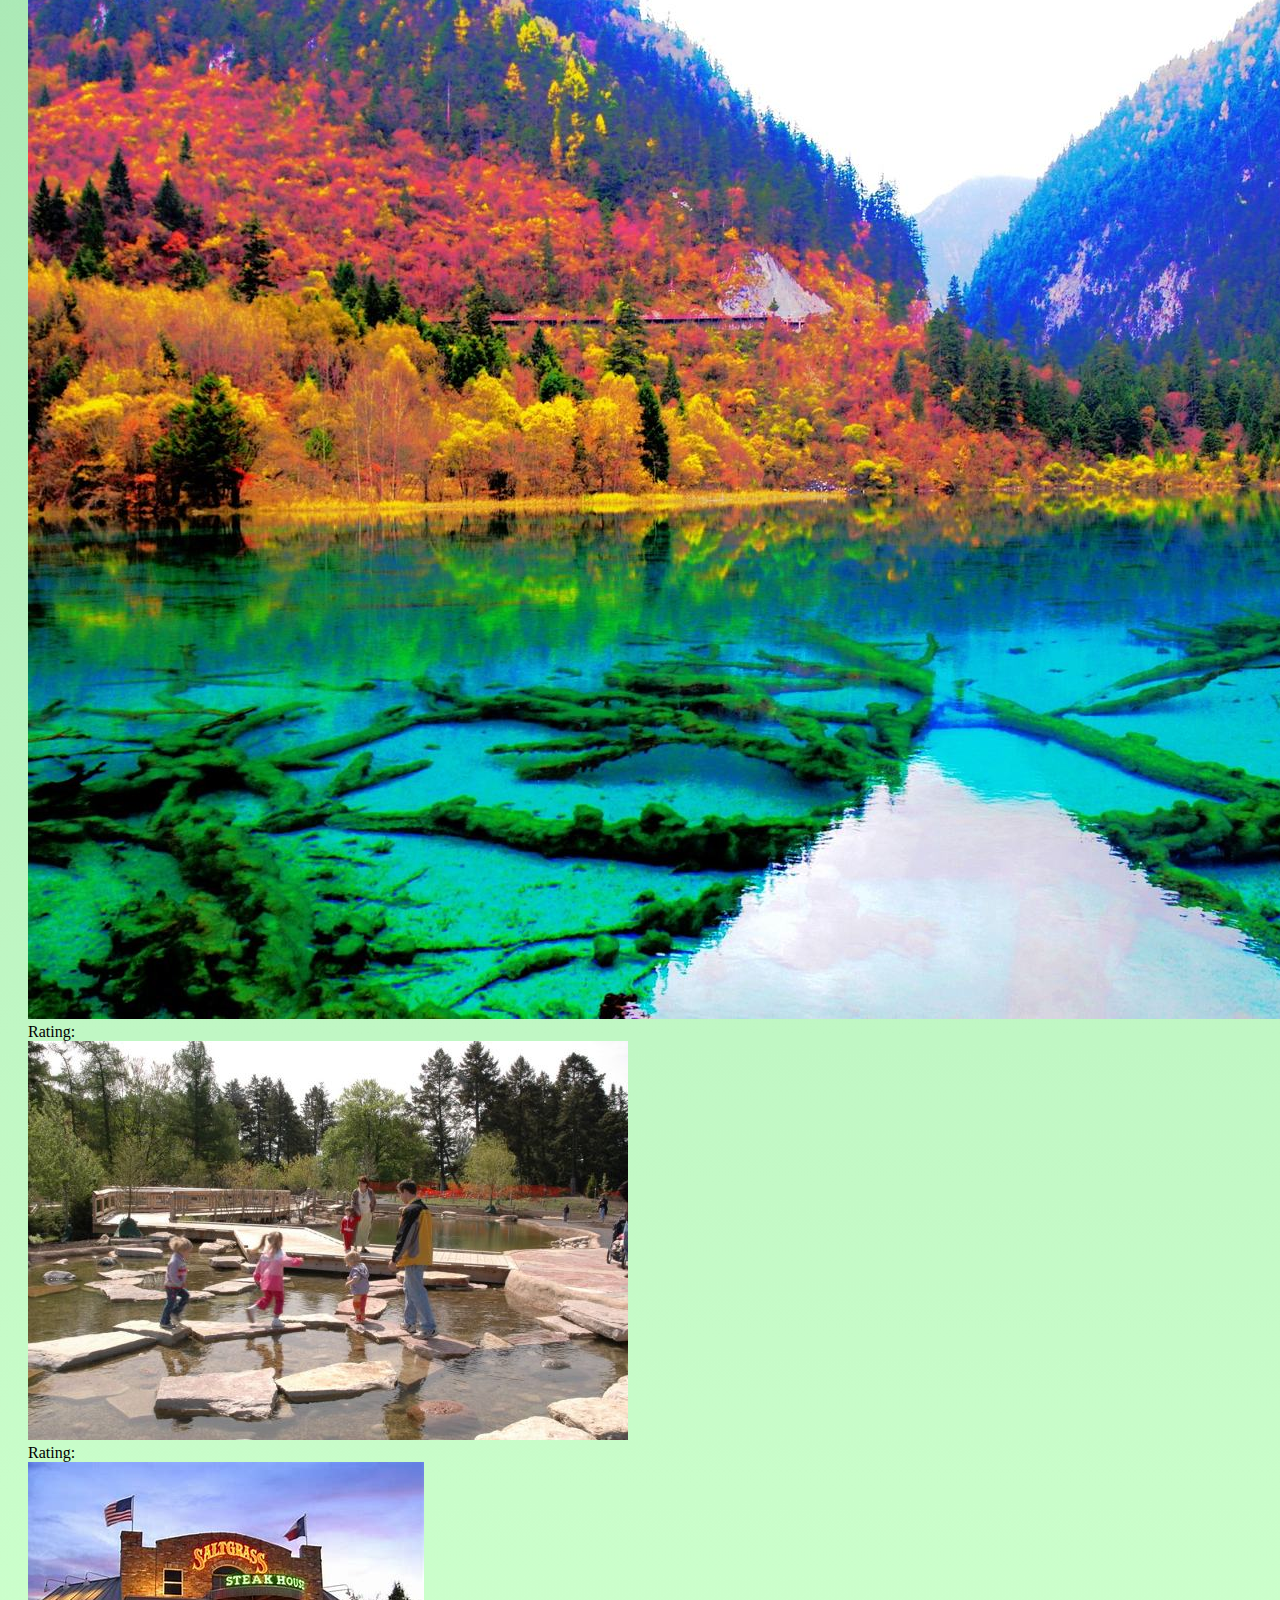
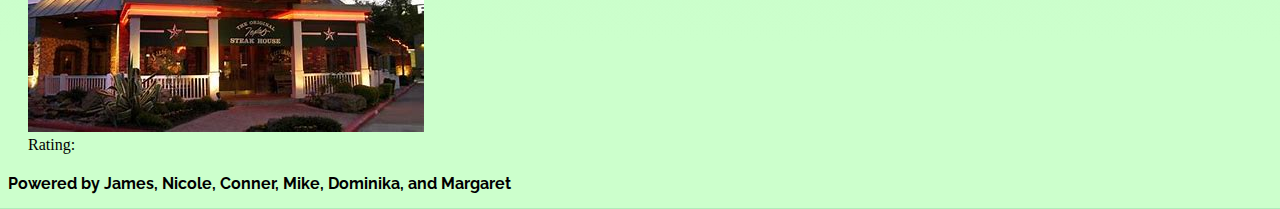
==== commit b624ef98: "Updated images for Conner" ====
--- a/public/index.html
+++ b/public/index.html
@@ -54,7 +54,7 @@
   <div class="ui four cards" id="peregrine-results">
     <div class="card">
       <div class="image">
-        <img src="./images/10Leona.jpg">
+        <img src="./images/2LABurrito.jpg">
       </div>
       <div class="extra">
         Rating:
@@ -67,7 +67,7 @@
     </div>
     <div class="card">
       <div class="image">
-        <img src="./images/11Muse.jpg">
+        <img src="./images/16roundabout.jpg">
       </div>
       <div class="extra">
         Rating:
@@ -76,7 +76,7 @@
     </div>
     <div class="card">
       <div class="image">
-        <img src="./images/16roundabout.jpg">
+        <img src="./images/18HighwayRestaurant.jpg">
       </div>
       <div class="extra">
         Rating:
